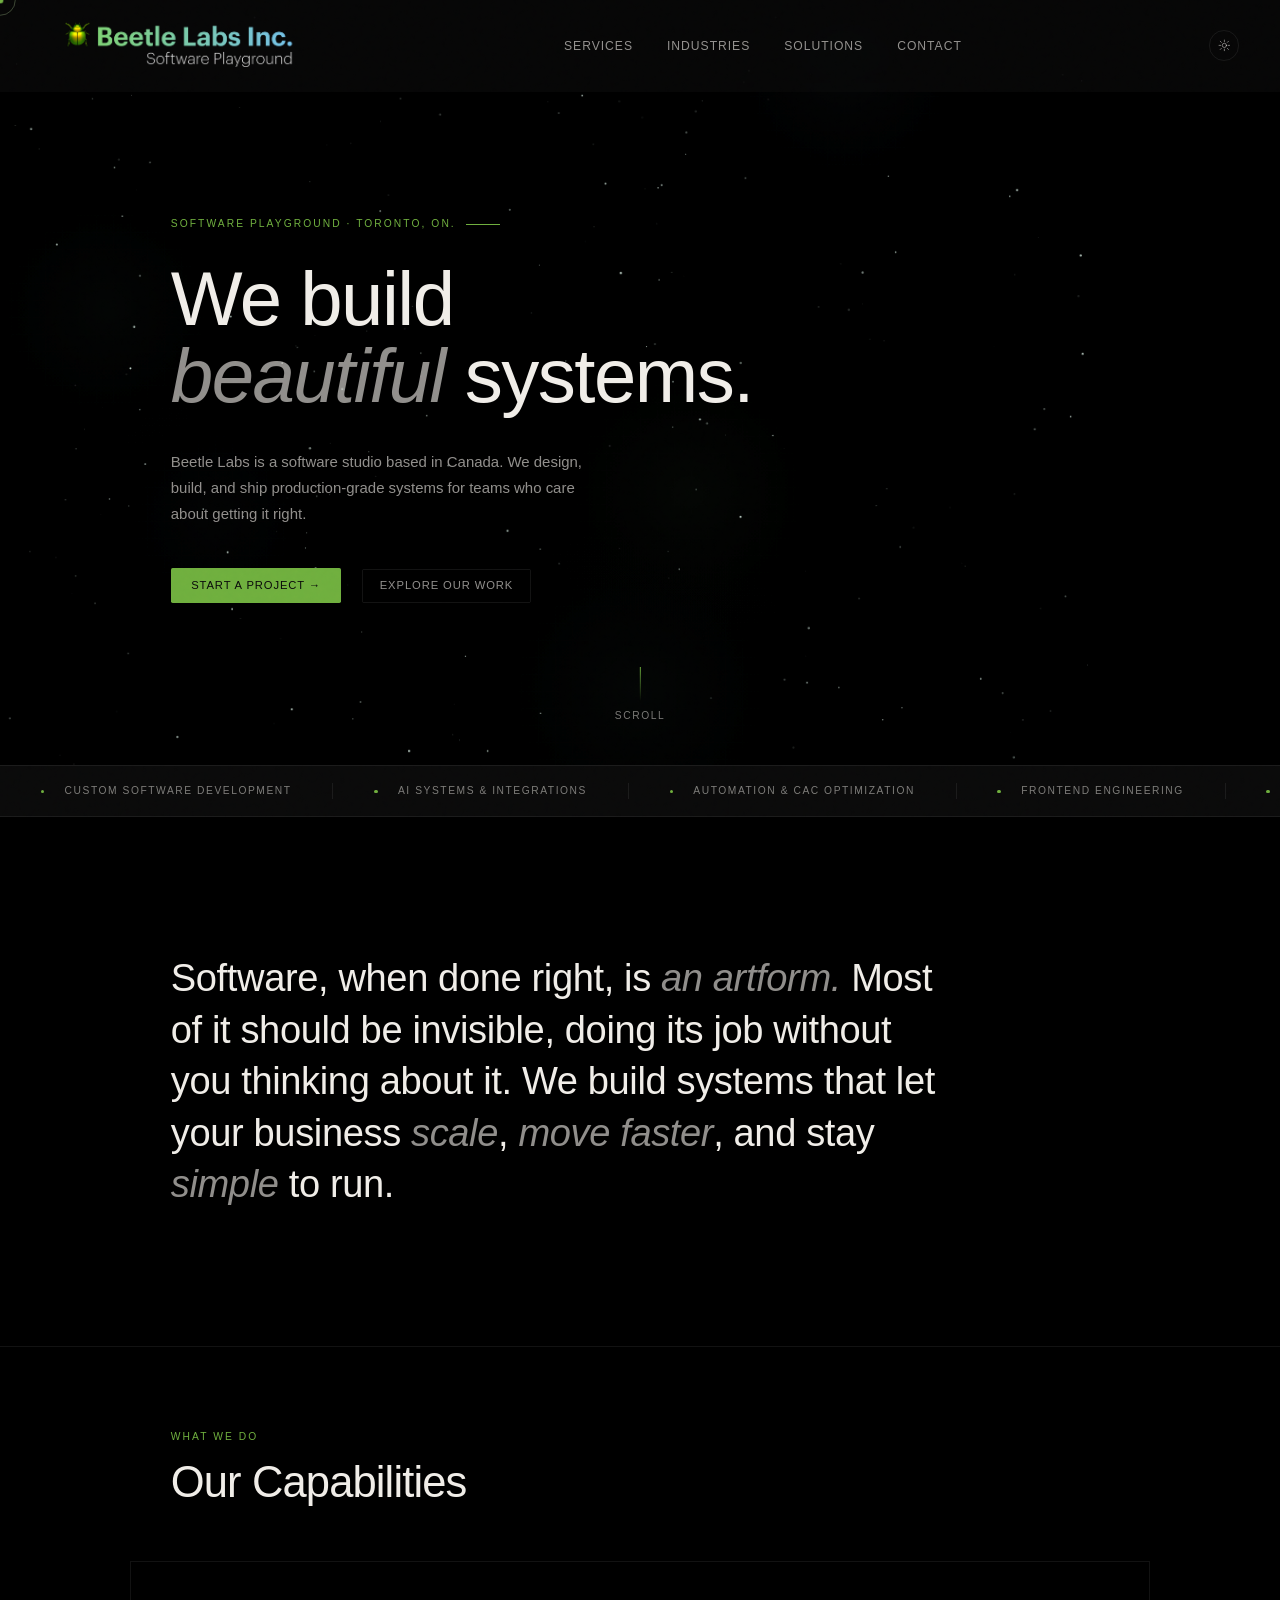
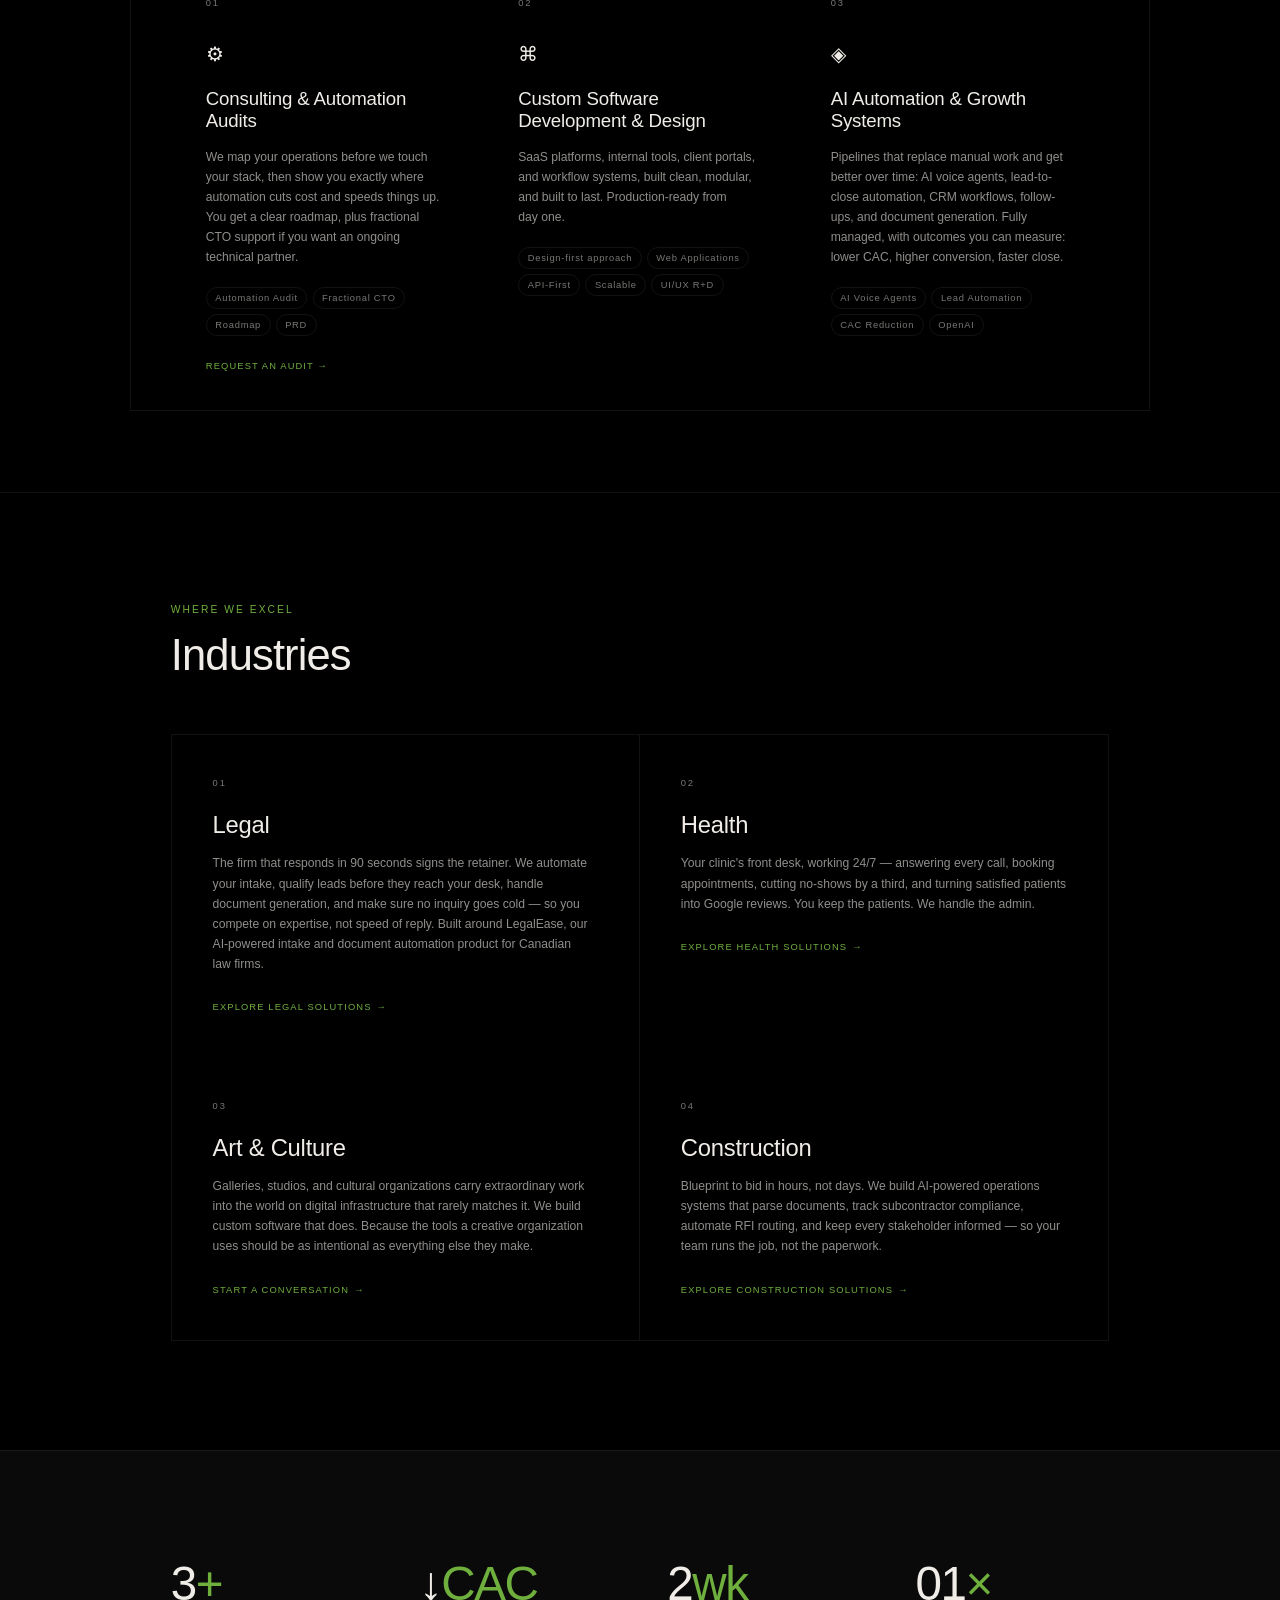
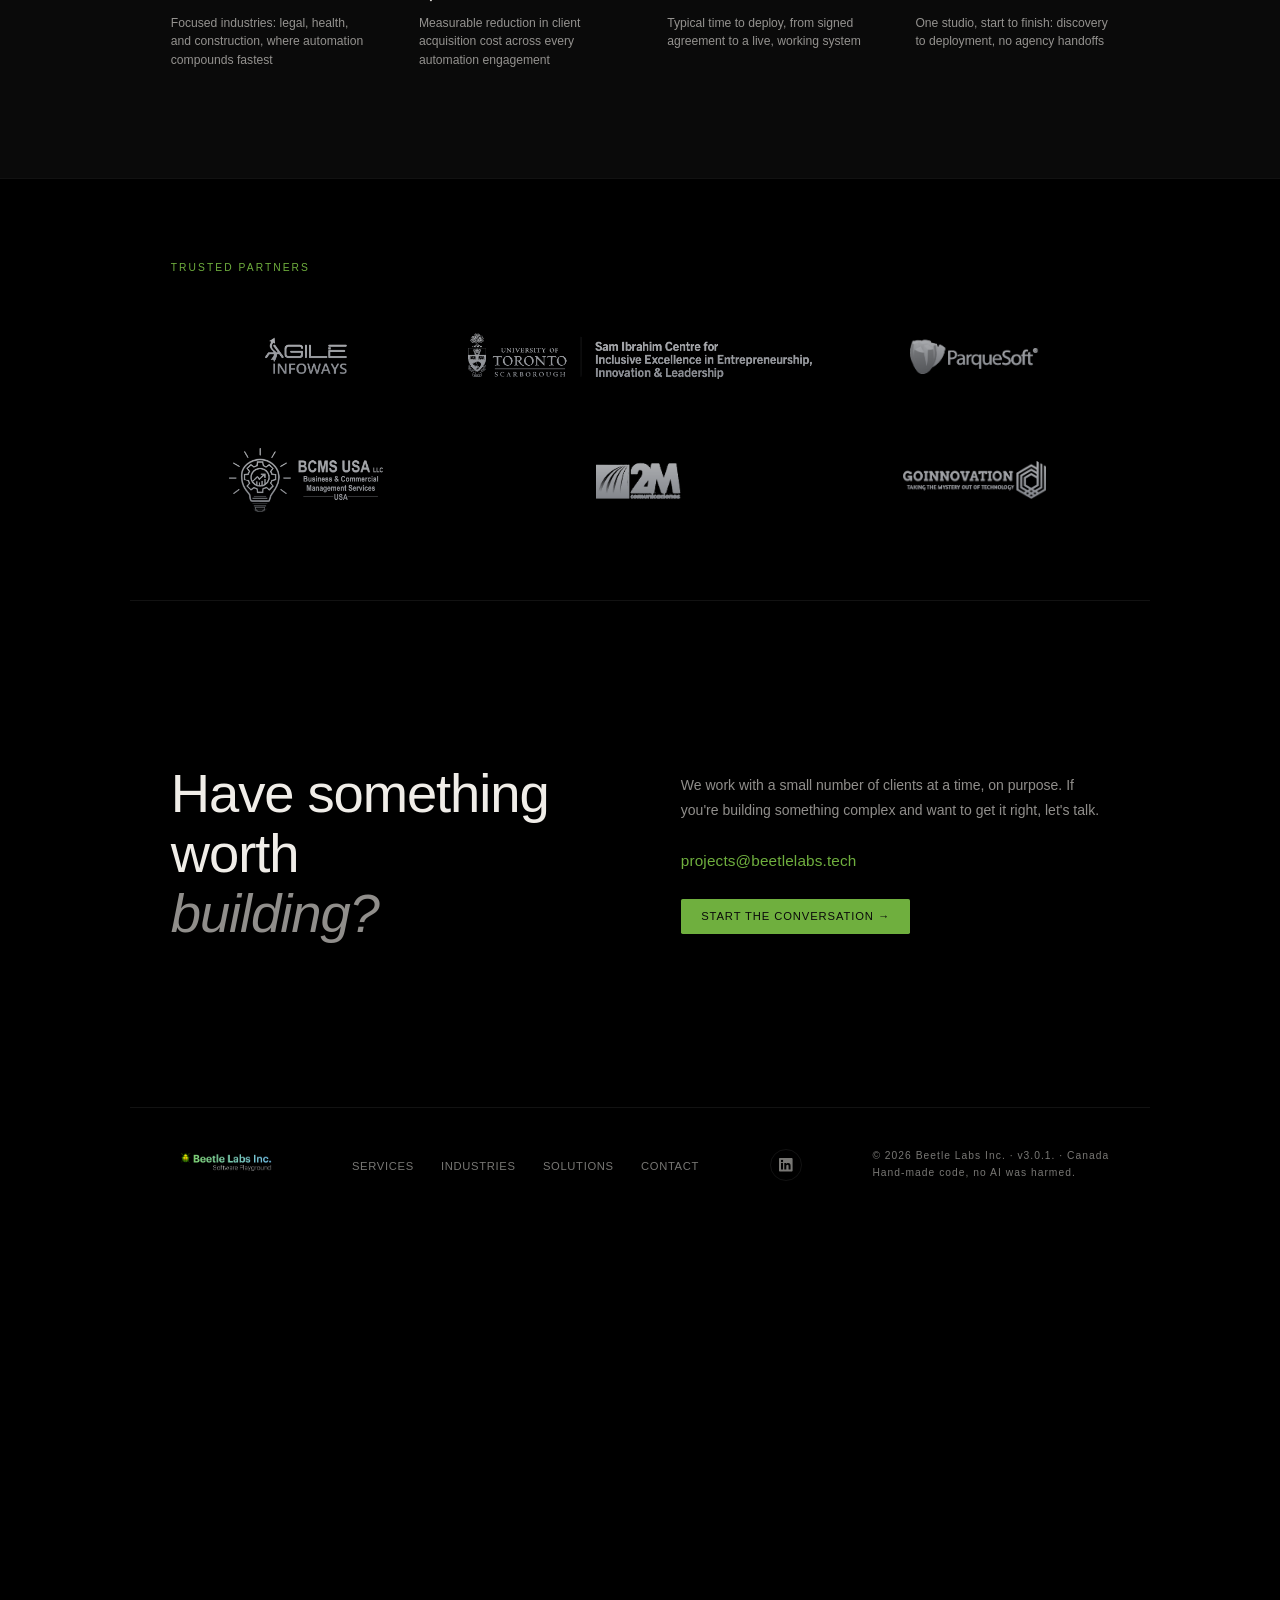
==== index.html @ f079fa19 "polish: nav transition, hover gating, dvh, font-smoothing, text-wrap, tabular-nums, logo dims - styl" ====
<!DOCTYPE html>
<html lang="en">
<head>
    <meta charset="UTF-8">
    <meta name="viewport" content="width=device-width, initial-scale=1.0">
    <title>Beetle Labs · Creators of LegalEase · Software Studio, Toronto</title>
    <link rel="icon" type="image/png" href="/favicon-96x96.png" sizes="96x96" />
    <link rel="icon" type="image/svg+xml" href="/favicon.svg" />
    <link rel="shortcut icon" href="/favicon.ico" />
    <link rel="apple-touch-icon" sizes="180x180" href="/apple-touch-icon.png" />
    <meta name="apple-mobile-web-app-title" content="Beetle Labs" />
    <link rel="manifest" href="/site.webmanifest" />

    <!-- SEO -->
    <meta name="description" content="Creators of LegalEase, client intake software for Ontario personal injury firms and paralegals. A boutique Toronto studio for custom software, design and technology consulting.">
    <meta name="keywords" content="LegalEase, legal intake software Ontario, personal injury intake software Ontario, paralegal software Ontario, OCF-1 automation, multilingual client intake law firm, legal document automation Ontario, custom software development Toronto, boutique software studio Toronto, product design and development Toronto, UX UI design studio Toronto, technology consulting Toronto, fractional CTO Toronto">
    <meta name="robots" content="index, follow">
    <link rel="canonical" href="https://beetlelabs.tech/">
    <meta property="og:type" content="website">
    <meta property="og:site_name" content="Beetle Labs">
    <meta property="og:title" content="Beetle Labs Inc. · Software Playground">
    <meta property="og:description" content="Creators of LegalEase. A boutique Toronto studio designing and building custom software for teams that care how it's made.">
    <meta property="og:url" content="https://beetlelabs.tech/">
    <meta property="og:image" content="https://beetlelabs.tech/apple-touch-icon.png">
    <meta name="twitter:card" content="summary_large_image">
    <meta name="twitter:title" content="Beetle Labs Inc. · Software Playground">
    <meta name="twitter:description" content="Creators of LegalEase. Custom software, design and technology consulting from a boutique Toronto studio.">
    <meta name="twitter:image" content="https://beetlelabs.tech/apple-touch-icon.png">

    <script type="application/ld+json">
    {
      "@context": "https://schema.org",
      "@type": "ProfessionalService",
      "name": "Beetle Labs Inc.",
      "alternateName": "Beetle Labs",
      "slogan": "Software Playground",
      "description": "Boutique Toronto software studio for custom software development, product design and technology consulting. Creators of LegalEase.",
      "url": "https://beetlelabs.tech/",
      "logo": "https://beetlelabs.tech/apple-touch-icon.png",
      "email": "projects@beetlelabs.tech",
      "address": {
        "@type": "PostalAddress",
        "streetAddress": "70 Temperance St",
        "addressLocality": "Toronto",
        "addressRegion": "ON",
        "addressCountry": "CA"
      },
      "areaServed": ["Toronto", "Ontario", "Canada"],
      "founder": { "@type": "Person", "name": "Samuel Gallego Rivera", "jobTitle": "Co-Founder & CEO" },
      "knowsLanguage": ["en", "es"],
      "hasOfferCatalog": {
        "@type": "OfferCatalog",
        "name": "Services",
        "itemListElement": [
          { "@type": "Offer", "itemOffered": { "@type": "SoftwareApplication", "name": "LegalEase", "applicationCategory": "BusinessApplication", "operatingSystem": "Web", "description": "Client intake software for Ontario personal injury firms and paralegal practices. Clients answer by text or voice in their own language, and the lawyer approves every field before forms fill.", "url": "https://beetlelabs.tech/solutions.html" } },
          { "@type": "Offer", "itemOffered": { "@type": "Service", "name": "Custom software development and design", "url": "https://beetlelabs.tech/#services" } },
          { "@type": "Offer", "itemOffered": { "@type": "Service", "name": "Technology consulting and fractional CTO", "url": "https://beetlelabs.tech/#services" } },
          { "@type": "Offer", "itemOffered": { "@type": "Service", "name": "AI automation systems", "url": "https://beetlelabs.tech/solutions.html" } }
        ]
      }
    }
    </script>

    <link rel="stylesheet" href="assets/css/styles.css?v=2.2">
    <script defer src="/_vercel/insights/script.js"></script>
</head>
<body>

<canvas id="cosmos-canvas"></canvas>
<div class="cursor" id="cursor"></div>
<div class="cursor-ring" id="cursor-ring"></div>

<!-- Header injected here -->
<div id="header-mount"></div>

<!-- HERO -->
<section style="position:relative; overflow:hidden;">
    <div class="hero">
        <div class="hero-eyebrow">Software Playground · Toronto, ON.</div>
<!--         <h1 class="hero-headline">
            We build systems<br>
            <em>that think.</em>
        </h1> -->

        <h1 class="hero-headline">
            We build <br><em>beautiful</em> systems.
        </h1>

        <p class="hero-sub">
            Beetle Labs is a software studio based in Canada. We design, build, and ship production-grade systems for teams who care about getting it right.
        </p>
        <div class="hero-actions">
            <a href="mailto:projects@beetlelabs.tech" class="btn-primary">Start a Project →</a>
            <a href="/solutions.html" class="btn-ghost">Explore our work</a>
        </div>
    </div>
    <div class="hero-scroll-hint">
        <div class="scroll-line"></div>
        <span>Scroll</span>
    </div>
</section>

<!-- TECH MARQUEE -->
<div class="marquee-wrap">
    <div class="marquee-track" id="tech-marquee">
        <span class="marquee-item"><span class="dot"></span>Custom Software Development</span>
        <span class="marquee-item"><span class="dot"></span>AI Systems &amp; Integrations</span>
        <span class="marquee-item"><span class="dot"></span>Automation &amp; CAC Optimization</span>
        <span class="marquee-item"><span class="dot"></span>Frontend Engineering</span>
        <span class="marquee-item"><span class="dot"></span>Backend Engineering</span>
        <span class="marquee-item"><span class="dot"></span>Product Leadership</span>
        <span class="marquee-item"><span class="dot"></span>Data Architecture</span>
        <span class="marquee-item"><span class="dot"></span>DevOps &amp; Infrastructure</span>
        <span class="marquee-item"><span class="dot"></span>UI/UX Design</span>
        <span class="marquee-item"><span class="dot"></span>Fractional CTO</span>
        <span class="marquee-item"><span class="dot"></span>Custom Software Development</span>
        <span class="marquee-item"><span class="dot"></span>AI Systems &amp; Integrations</span>
        <span class="marquee-item"><span class="dot"></span>Automation &amp; CAC Optimization</span>
        <span class="marquee-item"><span class="dot"></span>Frontend Engineering</span>
        <span class="marquee-item"><span class="dot"></span>Backend Engineering</span>
        <span class="marquee-item"><span class="dot"></span>Product Leadership</span>
        <span class="marquee-item"><span class="dot"></span>Data Architecture</span>
        <span class="marquee-item"><span class="dot"></span>DevOps &amp; Infrastructure</span>
        <span class="marquee-item"><span class="dot"></span>UI/UX Design</span>
        <span class="marquee-item"><span class="dot"></span>Fractional CTO</span>
    </div>
</div>

<!-- STATEMENT -->
<section class="statement fade-in-up">
    <p class="statement-text">
        Software, when done right, is <em class="highlight">an artform.</em> Most of it should be invisible, doing its job without you thinking about it. We build systems that let your business <em class="highlight">scale</em>, <em class="highlight">move faster</em>, and stay <em class="highlight">simple</em> to run.
    </p>
</section>

<!-- SERVICES -->
<section class="services" id="services">
    <div class="services-header fade-in-up">
        <div>
            <div class="section-label">What We Do</div>
            <h2 class="section-title">Our Capabilities</h2>
        </div>
    </div>
    <div class="service-grid">
        <div class="service-card fade-in-up">
            <div class="service-num">01</div>
            <div class="service-icon">⚙</div>
            <div class="service-name">Consulting &amp; Automation Audits</div>
            <p class="service-desc">We map your operations before we touch your stack, then show you exactly where automation cuts cost and speeds things up. You get a clear roadmap, plus fractional CTO support if you want an ongoing technical partner.</p>
            <div class="service-tags">
                <span class="tag">Automation Audit</span>
                <span class="tag">Fractional CTO</span>
                <span class="tag">Roadmap</span>
                <span class="tag">PRD</span>
            </div>
            <br>
            <a href="mailto:projects@beetlelabs.tech" class="industry-link" style="display:block; width:fit-content;">Request an Audit <span class="industry-arrow">→</span></a>
        </div>
        <div class="service-card fade-in-up">
            <div class="service-num">02</div>
            <div class="service-icon">⌘</div>
            <div class="service-name">Custom Software Development &amp; Design</div>
            <p class="service-desc">SaaS platforms, internal tools, client portals, and workflow systems, built clean, modular, and built to last. Production-ready from day one.</p>
            <div class="service-tags">
                <span class="tag">Design-first approach</span>
                <span class="tag">Web Applications</span>
                <span class="tag">API-First</span>
                <span class="tag">Scalable</span>
                <span class="tag">UI/UX R+D</span>
            </div>
        </div>
        <div class="service-card fade-in-up">
            <div class="service-num">03</div>
            <div class="service-icon">◈</div>
            <div class="service-name">AI Automation &amp; Growth Systems</div>
            <p class="service-desc">Pipelines that replace manual work and get better over time: AI voice agents, lead-to-close automation, CRM workflows, follow-ups, and document generation. Fully managed, with outcomes you can measure: lower CAC, higher conversion, faster close.</p>
            <div class="service-tags">
                <span class="tag">AI Voice Agents</span>
                <span class="tag">Lead Automation</span>
                <span class="tag">CAC Reduction</span>
                <span class="tag">OpenAI</span>
            </div>
        </div>
    </div>
</section>

<!-- INDUSTRIES -->
<section class="industries" id="industries">
    <div class="industries-inner">
        <div class="fade-in-up">
            <div class="section-label">Where We Excel</div>
            <h2 class="section-title">Industries</h2>
        </div>
        <div class="industry-list">
            <div class="industry-item fade-in-up">
                <div class="industry-num">01</div>
                <div class="industry-name">Legal</div>
                <p class="industry-desc">The firm that responds in 90 seconds signs the retainer. We automate your intake, qualify leads before they reach your desk, handle document generation, and make sure no inquiry goes cold — so you compete on expertise, not speed of reply. Built around LegalEase, our AI-powered intake and document automation product for Canadian law firms.</p>
                <a href="/solutions.html#law" class="industry-link">Explore legal solutions <span class="industry-arrow">→</span></a>
            </div>
            <div class="industry-item fade-in-up">
                <div class="industry-num">02</div>
                <div class="industry-name">Health</div>
                <p class="industry-desc">Your clinic's front desk, working 24/7 — answering every call, booking appointments, cutting no-shows by a third, and turning satisfied patients into Google reviews. You keep the patients. We handle the admin.</p>
                <a href="/solutions.html#health" class="industry-link">Explore health solutions <span class="industry-arrow">→</span></a>
            </div>
            <div class="industry-item fade-in-up">
                <div class="industry-num">03</div>
                <div class="industry-name">Art & Culture</div>
                <p class="industry-desc">Galleries, studios, and cultural organizations carry extraordinary work into the world on digital infrastructure that rarely matches it. We build custom software that does. Because the tools a creative organization uses should be as intentional as everything else they make.</p>
                <a href="mailto:projects@beetlelabs.tech" class="industry-link">Start a conversation <span class="industry-arrow">→</span></a>
            </div>
            <div class="industry-item fade-in-up">
                <div class="industry-num">04</div>
                <div class="industry-name">Construction</div>
                <p class="industry-desc">Blueprint to bid in hours, not days. We build AI-powered operations systems that parse documents, track subcontractor compliance, automate RFI routing, and keep every stakeholder informed — so your team runs the job, not the paperwork.</p>
                <a href="/solutions.html#construction" class="industry-link">Explore construction solutions <span class="industry-arrow">→</span></a>
            </div>
        </div>
    </div>
</section>

<!-- METRICS -->
<section class="metrics">
    <div class="metrics-inner">
        <div class="fade-in-up">
            <div class="metric-num">3<span>+</span></div>
            <div class="metric-label">Focused industries: legal, health, and construction, where automation compounds fastest</div>
        </div>
        <div class="fade-in-up">
            <div class="metric-num">↓<span>CAC</span></div>
            <div class="metric-label">Measurable reduction in client acquisition cost across every automation engagement</div>
        </div>
        <div class="fade-in-up">
            <div class="metric-num">2<span>wk</span></div>
            <div class="metric-label">Typical time to deploy, from signed agreement to a live, working system</div>
        </div>
        <div class="fade-in-up">
            <div class="metric-num">01<span>×</span></div>
            <div class="metric-label">One studio, start to finish: discovery to deployment, no agency handoffs</div>
        </div>
    </div>
</section>

<!-- PARTNERS -->
<section class="partners" id="partners">
    <div class="partners-label fade-in-up">
        <div class="section-label">Trusted Partners</div>
    </div>
    <div class="partners-grid">
        <div class="partner-item fade-in-up"><img class="partner-logo" src="assets/img/partner-logos/web/agile-infoways.png" width="200" height="44" alt="Agile Infoways" loading="lazy"></div>
        <div class="partner-item fade-in-up"><img class="partner-logo" src="assets/img/partner-logos/web/uoft.png" width="405" height="89" alt="University of Toronto's SICIEIL" loading="lazy"></div>
        <div class="partner-item fade-in-up"><img class="partner-logo" src="assets/img/partner-logos/web/parquesoft.png" width="200" height="44" alt="ParqueSoft" loading="lazy"></div>
        <div class="partner-item fade-in-up"><img class="partner-logo" src="assets/img/partner-logos/web/bcms.png" width="345" height="76" alt="BCMS USA Consulting" loading="lazy"></div>
        <div class="partner-item fade-in-up"><img class="partner-logo" src="assets/img/partner-logos/web/2m.png" width="200" height="44" alt="2M Comunicaciones" loading="lazy"></div>
        <div class="partner-item fade-in-up"><img class="partner-logo" src="assets/img/partner-logos/web/go-innovation.png" width="200" height="44" alt="GoInnovation" loading="lazy"></div>
    </div>
</section>

<!-- CTA -->
<section class="contact" id="contact">
    <div class="cta fade-in-up">
        <div>
            <h2 class="cta-headline">
                Have something worth<br><em>building?</em>
            </h2>
        </div>
        <div class="cta-right">
            <p class="cta-text">
                We work with a small number of clients at a time, on purpose. If you're building something complex and want to get it right, let's talk.
            </p>
            <div>
                <a href="mailto:projects@beetlelabs.tech" class="cta-contact">projects@beetlelabs.tech</a>
                <br><br>
                <a href="mailto:projects@beetlelabs.tech" class="btn-primary" style="display:inline-flex;">Start the conversation →</a>
            </div>
        </div>
    </div>
</section>

<!-- Footer injected here -->
<div id="footer-mount"></div>

<!-- Shared components (header, footer, theme, cursor, canvas, scroll reveal) -->
<script src="assets/js/components.js?v=2.2"></script>

<!-- Page-specific scripts -->
<script>
    // Marquee pause on hover
    document.getElementById('tech-marquee').addEventListener('mouseenter', function() {
        this.style.animationPlayState = 'paused';
    });
    document.getElementById('tech-marquee').addEventListener('mouseleave', function() {
        this.style.animationPlayState = 'running';
    });
</script>

</body>
</html>
---- assets/css/styles.css ----
:root {
            --bg: #000000;
            --bg2: #0a0a0a;
            --bg3: #121212;
            --surface: #141414;
            --border: rgba(255,255,255,0.07);
            --border-hover: rgba(255,255,255,0.15);
            --text: #f0ede8;
            /*--text-muted: rgba(240,237,232,0.45);*/
            --text-muted: rgba(240,237,232,0.60);
            --text-dim: rgba(240,237,232,0.50);
            --accent: #6faf3e;
            --accent2: #7ab8a0;
            --accent3: #a8b87a;
            --gold: #c8b88a;
            --serif: 'Helvetica Neue', Helvetica, Arial, sans-serif;
            --sans: 'Helvetica Neue', Helvetica, Arial, sans-serif;
            --mono: 'Helvetica Neue', Helvetica, Arial, sans-serif;
            --radius: 2px;
            --radius-lg: 6px;
            --easing: cubic-bezier(0.16, 1, 0.3, 1);
        }

        [data-theme="light"] {
            --bg: #f7f5f0;
            --bg2: #f0ede6;
            --bg3: #e8e4dc;
            --surface: #ffffff;
            --border: rgba(0,0,0,0.07);
            --border-hover: rgba(0,0,0,0.15);
            --text: #1a1814;
            --text-muted: rgba(26,24,20,0.65);
            --text-dim: rgba(26,24,20,0.60);
            --accent: #4c8a2e;
            --accent2: #3a7a60;
            --accent3: #6a7a45;
            --gold: #8a7040;
        }

        *, *::before, *::after { box-sizing: border-box; margin: 0; padding: 0; }

        html { scroll-behavior: smooth; }

        /* ── GLOBAL SCALE ──
           Renders the desktop layout as if the browser were zoomed to 85%:
           every font size, gap, and padding shrinks uniformly, same as
           manually zooming out. Scoped to desktop widths only, since the
           mobile layout below (900px breakpoint) is already hand-tuned
           for small screens and shouldn't be shrunk further. Adjust the
           single value below to retune the overall density. */
        @media (min-width: 901px) {
            html { zoom: 0.85; }
        }

        body {
            font-family: var(--sans);
            background: var(--bg);
            color: var(--text);
            font-size: 16.5px;
            line-height: 1.6;
            font-weight: 300;
            overflow-x: hidden;
            transition: background 0.4s var(--easing), color 0.4s var(--easing);
            -webkit-font-smoothing: antialiased;
            -moz-osx-font-smoothing: grayscale;
        }

        h1, h2, h3, h4 { text-wrap: balance; }
        p { text-wrap: pretty; }

        /* ── CANVAS ── */
        #cosmos-canvas {
            position: fixed;
            inset: 0;
            pointer-events: none;
            z-index: 0;
            opacity: 1;
            transition: opacity 0.6s;
        }

        [data-theme="light"] #cosmos-canvas { opacity: 0; }

        /* ── NAV ── */
        nav {
            position: fixed;
            top: 0; left: 0; right: 0;
            z-index: 100;
            display: flex;
            align-items: center;
            justify-content: space-between;
            padding: 1.5rem 3rem;
            background: rgba(10,10,10,0.6);
            backdrop-filter: blur(24px);
            border-bottom: 1px solid var(--border);
            transition: background 0.4s var(--easing), border-color 0.4s var(--easing), backdrop-filter 0.4s var(--easing);
        }

        [data-theme="light"] nav {
            background: rgba(247,245,240,0.85);
        }

        .nav-logo {
            display: flex;
            align-items: center;
            gap: 10px;
            text-decoration: none;
            color: var(--text);
        }

        .nav-logo-beetle {
            font-size: 20px;
            line-height: 1;
        }

        .nav-logo-text {
            font-family: var(--serif);
            font-size: 18px;
            font-weight: 400;
            letter-spacing: 0.02em;
        }

        .nav-links {
            display: flex;
            align-items: center;
            gap: 2.5rem;
            list-style: none;
        }

        .nav-links a {
            text-decoration: none;
            color: var(--text-muted);
            font-size: 14.3px;
            letter-spacing: 0.08em;
            text-transform: uppercase;
            font-weight: 400;
            transition: color 0.25s;
        }

        .nav-links a:hover { color: var(--text); }

        /* Active section: highlights the nav item for the page you're on */
        .nav-links a.active { color: var(--accent); }

        .nav-right {
            display: flex;
            align-items: center;
            gap: 1.5rem;
        }

        .btn-ghost {
            display: inline-flex;
            align-items: center;
            gap: 6px;
            padding: 8px 20px;
            border: 1px solid var(--border);
            border-radius: var(--radius);
            color: var(--text-muted);
            text-decoration: none;
            font-size: 13.2px;
            letter-spacing: 0.08em;
            text-transform: uppercase;
            font-weight: 400;
            cursor: pointer;
            background: transparent;
            font-family: var(--sans);
            transition: all 0.25s;
        }

        .btn-ghost:hover {
            border-color: var(--border-hover);
            color: var(--text);
            background: rgba(255,255,255,0.03);
        }

        .btn-primary {
            display: inline-flex;
            align-items: center;
            gap: 8px;
            padding: 10px 24px;
            background: var(--accent);
            border: none;
            border-radius: var(--radius);
            color: #0a0a0a;
            text-decoration: none;
            font-size: 13.2px;
            letter-spacing: 0.08em;
            text-transform: uppercase;
            font-weight: 500;
            cursor: pointer;
            font-family: var(--sans);
            transition: all 0.25s;
        }

        .btn-primary:hover {
            background: #a0be8a;
            transform: translateY(-1px);
        }

        .theme-toggle {
            width: 36px;
            height: 36px;
            border-radius: 50%;
            border: 1px solid var(--border);
            background: transparent;
            cursor: pointer;
            display: flex;
            align-items: center;
            justify-content: center;
            color: var(--text-muted);
            font-size: 14px;
            transition: all 0.25s;
        }

        .theme-toggle:hover {
            border-color: var(--border-hover);
            color: var(--text);
        }

        /* ── SECTIONS ── */
        section { position: relative; z-index: 1; }

        .container {
            max-width: 1200px;
            margin: 0 auto;
            padding: 0 3rem;
        }

        /* ── HERO ── */
        .hero {
            min-height: 100dvh;
            display: flex;
            flex-direction: column;
            justify-content: center;
            padding: 8rem 3rem 4rem;
            max-width: 1200px;
            margin: 0 auto;
        }

        .hero-eyebrow {
            font-family: var(--mono);
            font-weight: 500;
            font-size: 12.1px;
            letter-spacing: 0.2em;
            text-transform: uppercase;
            color: var(--accent);
            margin-bottom: 2rem;
            display: flex;
            align-items: center;
            gap: 12px;
            opacity: 0;
            animation: fadeUp 1s var(--easing) 0.2s forwards;
        }

        .hero-eyebrow::after {
            content: '';
            display: block;
            width: 40px;
            height: 1px;
            background: var(--accent);
        }

        .hero-headline {
            font-family: var(--serif);
            font-size: clamp(52px, 7vw, 96px);
            font-weight: 200;
            line-height: 1.02;
            letter-spacing: -0.02em;
            margin-bottom: 2.5rem;
            opacity: 0;
            animation: fadeUp 1.2s var(--easing) 0.4s forwards;
        }

        .hero-headline em {
            font-style: italic;
            color: var(--text-muted);
        }

        .hero-sub {
            max-width: 520px;
            font-size: 17.6px;
            line-height: 1.75;
            color: var(--text-muted);
            margin-bottom: 3rem;
            font-weight: 300;
            opacity: 0;
            animation: fadeUp 1s var(--easing) 0.6s forwards;
        }

        .hero-actions {
            display: flex;
            align-items: center;
            gap: 1.5rem;
            opacity: 0;
            animation: fadeUp 1s var(--easing) 0.8s forwards;
        }

        .hero-scroll-hint {
            position: absolute;
            bottom: 3rem;
            left: 50%;
            transform: translateX(-50%);
            display: flex;
            flex-direction: column;
            align-items: center;
            gap: 8px;
            color: var(--text-dim);
            font-size: 12.1px;
            letter-spacing: 0.15em;
            text-transform: uppercase;
            font-family: var(--mono);
            font-weight: 500;
            animation: fadeIn 1s var(--easing) 1.5s both, pulse 3s ease-in-out 2s infinite;
        }

        .scroll-line {
            width: 1px;
            height: 40px;
            background: linear-gradient(to bottom, var(--accent), transparent);
            animation: scrollPulse 2s ease-in-out 2s infinite;
        }

        /* ── MARQUEE ── */
        .marquee-wrap {
            border-top: 1px solid var(--border);
            border-bottom: 1px solid var(--border);
            padding: 1.25rem 0;
            overflow: hidden;
            background: var(--bg2);
            position: relative;
            z-index: 1;
        }

        .marquee-track {
            display: flex;
            gap: 0;
            white-space: nowrap;
            animation: marqueeScroll 45s linear infinite;
            width: max-content;
        }

        .marquee-item {
            display: inline-flex;
            align-items: center;
            gap: 1.5rem;
            padding: 0 3rem;
            font-family: var(--mono);
            font-weight: 500;
            font-size: 12.1px;
            letter-spacing: 0.15em;
            text-transform: uppercase;
            color: var(--text-dim);
            border-right: 1px solid var(--border);
        }

        .marquee-item .dot {
            width: 4px;
            height: 4px;
            border-radius: 50%;
            background: var(--accent);
            flex-shrink: 0;
        }

        /* ── STATEMENT ── */
        .statement {
            padding: 10rem 3rem;
            max-width: 1200px;
            margin: 0 auto;
        }

        .statement-text {
            font-family: var(--serif);
            font-size: clamp(28px, 3.5vw, 48px);
            font-weight: 300;
            line-height: 1.35;
            max-width: 900px;
            letter-spacing: -0.01em;
        }

        .statement-text .highlight {
            color: var(--text-muted);
            font-style: italic;
        }

        /* ── SERVICES ── */
        .services {
            padding: 6rem 0;
            border-top: 1px solid var(--border);
        }

        .services-header {
            max-width: 1200px;
            margin: 0 auto;
            padding: 0 3rem;
            display: flex;
            justify-content: space-between;
            align-items: flex-end;
            margin-bottom: 4rem;
        }

        .section-label {
            font-family: var(--mono);
            font-weight: 500;
            font-size: 12.1px;
            letter-spacing: 0.2em;
            text-transform: uppercase;
            color: var(--accent);
            margin-bottom: 1rem;
        }

        .section-title {
            font-family: var(--serif);
            font-size: clamp(36px, 4vw, 56px);
            font-weight: 300;
            line-height: 1.1;
            letter-spacing: -0.02em;
        }

        .service-grid {
            max-width: 1200px;
            margin: 0 auto;
            padding: 0 3rem;
            display: grid;
            grid-template-columns: repeat(3, 1fr);
            gap: 1px;
           /* background: var(--border);*/
            border: 1px solid var(--border);
        }

        .service-card {
            background: var(--bg);
            padding: 2.5rem;
            cursor: pointer;
            transition: background 0.3s var(--easing);
            position: relative;
            overflow: hidden;
        }

        .service-card::after {
            content: '';
            position: absolute;
            bottom: 0; left: 0;
            width: 0; height: 2px;
            background: var(--accent);
            transition: width 0.4s var(--easing);
        }

        .service-card:hover { background: var(--bg2); }
        .service-card:hover::after { width: 100%; }

        .service-num {
            font-family: var(--mono);
            font-weight: 500;
            font-size: 11px;
            letter-spacing: 0.2em;
            color: var(--text-dim);
            margin-bottom: 2rem;
        }

        .service-icon {
            font-size: 24px;
            margin-bottom: 1.25rem;
        }

        .service-name {
            font-family: var(--serif);
            font-size: 22px;
            font-weight: 400;
            line-height: 1.2;
            margin-bottom: 1rem;
            letter-spacing: -0.01em;
        }

        .service-desc {
            font-size: 14.3px;
            color: var(--text-muted);
            line-height: 1.65;
            font-weight: 300;
        }

        .service-tags {
            display: flex;
            flex-wrap: wrap;
            gap: 6px;
            margin-top: 1.5rem;
        }

        .tag {
            padding: 3px 10px;
            border: 1px solid var(--border);
            border-radius: 100px;
            font-family: var(--mono);
            font-weight: 500;
            font-size: 11px;
            letter-spacing: 0.08em;
            color: var(--text-dim);
        }

        /* ── INDUSTRIES ── */
        .industries {
            padding: 8rem 0;
            border-top: 1px solid var(--border);
        }

        .industries-inner {
            max-width: 1200px;
            margin: 0 auto;
            padding: 0 3rem;
        }

        .industry-list {
            display: grid;
            grid-template-columns: repeat(2, 1fr);
            margin-top: 4rem;
            border: 1px solid var(--border);
        }

        .industry-item {
            padding: 3rem;
            border-right: 1px solid var(--border);
            border-bottom: none;
            transition: background 0.3s;
            cursor: default;
        }

        .industry-item:nth-child(2n) { border-right: none; }
        .industry-item:nth-last-child(-n+2) { border-bottom: none; }
        .industry-item:hover { background: var(--bg2); }

        .industry-num {
            font-family: var(--mono);
            font-weight: 500;
            font-size: 11px;
            letter-spacing: 0.2em;
            color: var(--text-dim);
            margin-bottom: 1.5rem;
        }

        .industry-name {
            font-family: var(--serif);
            font-size: 28px;
            font-weight: 300;
            line-height: 1.2;
            margin-bottom: 1rem;
            letter-spacing: -0.01em;
        }

        .industry-desc {
            font-size: 14.3px;
            color: var(--text-muted);
            line-height: 1.65;
            margin-bottom: 1.5rem;
        }

        .industry-link {
            display: inline-flex;
            align-items: center;
            gap: 6px;
            font-family: var(--mono);
            font-weight: 500;
            font-size: 11px;
            letter-spacing: 0.12em;
            text-transform: uppercase;
            /* color: var(--text-dim);  */
            color: var(--accent);
            text-decoration: none;
            transition: color 0.25s, gap 0.25s;
            border-bottom: 1px solid transparent;
            padding-bottom: 1px;
        }

        .industry-link:hover {
            color: var(--accent);
            border-bottom-color: var(--accent);
            gap: 10px;
        }

        .industry-arrow {
            transition: transform 0.25s var(--easing);
        }

        .industry-link:hover .industry-arrow {
            transform: translateX(3px);
        }

        /* ── METRICS ── */
        .metrics {
            padding: 8rem 0;
            border-top: 1px solid var(--border);
            background: var(--bg2);
        }

        .metrics-inner {
            max-width: 1200px;
            margin: 0 auto;
            padding: 0 3rem;
            display: grid;
            grid-template-columns: repeat(4, 1fr);
            gap: 4rem;
            align-items: start;
        }

        .metric-num {
            font-family: var(--serif);
            font-size: 56px;
            font-weight: 300;
            line-height: 1;
            letter-spacing: -0.03em;
            color: var(--text);
            margin-bottom: 0.5rem;
            font-variant-numeric: tabular-nums;
        }

        .metric-num span {
            color: var(--accent);
        }

        .metric-label {
            font-size: 14.3px;
            color: var(--text-muted);
            font-weight: 300;
            line-height: 1.5;
        }

        /* ── PARTNERS ── */
        .partners {
            padding: 6rem 0;
            border-top: 1px solid var(--border);
        }

        .partners-label {
            max-width: 1200px;
            margin: 0 auto 3rem;
            padding: 0 3rem;
        }

        .partners-grid {
            max-width: 1200px;
            margin: 0 auto;
            padding: 0 3rem;
            display: grid;
            grid-template-columns: repeat(3, 1fr);
            gap: 3.5rem 2rem;
        }

        .partner-item {
            display: flex;
            align-items: center;
            justify-content: center;
            height: 90px;
            user-select: none;
        }

        .partner-logo {
            max-width: 200px;
            max-height: 44px;
            width: auto;
            height: auto;
            object-fit: contain;
            display: block;
            -webkit-user-drag: none;
            pointer-events: none;
            opacity: 0.75;
            transition: opacity 0.35s var(--easing), transform 0.35s var(--easing), filter 0.35s var(--easing);
        }

        .partner-logo[src*="bcms.png"] {
            max-width: 345px;
            max-height: 76px;
        }

        .partner-logo[src*="uoft.png"] {
            max-width: 405px;
            max-height: 89px;
        }

        [data-theme="light"] .partner-logo {
            filter: invert(1);
        }

        .partner-item:hover .partner-logo {
            opacity: 1;
            transform: scale(1.06);
            filter: drop-shadow(0 0 18px rgba(255,255,255,0.4));
        }

        [data-theme="light"] .partner-item:hover .partner-logo {
            filter: invert(1) drop-shadow(0 0 14px rgba(0,0,0,0.25));
        }

        /* ── CTA ── */
        .cta {
            padding: 12rem 3rem;
            max-width: 1200px;
            margin: 0 auto;
            display: grid;
            grid-template-columns: 1fr 1fr;
            gap: 6rem;
            align-items: center;
            border-top: 1px solid var(--border);
        }

        .cta-headline {
            font-family: var(--serif);
            font-size: clamp(40px, 5vw, 64px);
            font-weight: 300;
            line-height: 1.1;
            letter-spacing: -0.02em;
        }

        .cta-headline em {
            font-style: italic;
            color: var(--text-muted);
        }

        .cta-right { display: flex; flex-direction: column; gap: 2rem; }

        .cta-text {
            font-size: 16.5px;
            color: var(--text-muted);
            line-height: 1.75;
            font-weight: 300;
        }

        .cta-contact {
            font-family: var(--serif);
            font-size: 18px;
            color: var(--accent);
            text-decoration: none;
            letter-spacing: 0.01em;
            border-bottom: 1px solid transparent;
            padding-bottom: 2px;
            transition: border-color 0.25s;
            display: inline-block;
        }

        .cta-contact:hover { border-color: var(--accent); }

        /* ── FOOTER ── */
        footer {
            border-top: 1px solid var(--border);
            padding: 3rem;
            max-width: 1200px;
            margin: 0 auto;
            display: flex;
            align-items: center;
            justify-content: space-between;
        }

        .footer-logo {
            font-family: var(--serif);
            font-size: 16px;
            font-weight: 300;
            color: var(--text-muted);
            text-decoration: none;
        }

        .footer-copy {
            font-family: var(--mono);
            font-weight: 500;
            font-size: 12.1px;
            letter-spacing: 0.1em;
            color: var(--text-dim);
        }

        .footer-links {
            display: flex;
            gap: 2rem;
            list-style: none;
        }

        .footer-links a {
            font-size: 13.2px;
            color: var(--text-dim);
            text-decoration: none;
            letter-spacing: 0.06em;
            text-transform: uppercase;
            transition: color 0.25s;
        }

        .footer-links a:hover { color: var(--text-muted); }

        .footer-social {
            display: flex;
            gap: 0.75rem;
        }

        .social-btn {
            display: flex;
            align-items: center;
            justify-content: center;
            width: 38px;
            height: 38px;
            border: 1px solid var(--border);
            border-radius: 50%;
            color: var(--text-dim);
            text-decoration: none;
            transition: color 0.25s var(--easing),
                        border-color 0.25s var(--easing),
                        background 0.25s var(--easing),
                        transform 0.25s var(--easing);
        }

        .social-btn:hover {
            color: var(--accent);
            border-color: var(--border-hover);
            background: var(--surface);
            transform: translateY(-2px);
        }

        /* ── MOBILE NAV ── */
        .menu-toggle {
            display: none;
            flex-direction: column;
            gap: 5px;
            cursor: pointer;
            padding: 8px;
            background: none;
            border: none;
        }

        .menu-toggle span {
            display: block;
            width: 22px;
            height: 1px;
            background: var(--text-muted);
            transition: transform 0.3s var(--easing), opacity 0.2s var(--easing);
        }

        /* Animate hamburger into an X while the menu is open */
        .menu-toggle.open span:nth-child(1) { transform: translateY(6px) rotate(45deg); }
        .menu-toggle.open span:nth-child(2) { opacity: 0; }
        .menu-toggle.open span:nth-child(3) { transform: translateY(-6px) rotate(-45deg); }

        /* ── ANIMATIONS ── */
        @keyframes fadeUp {
            from { opacity: 0; transform: translateY(24px); }
            to { opacity: 1; transform: translateY(0); }
        }

        @keyframes fadeIn {
            from { opacity: 0; }
            to { opacity: 1; }
        }

        @keyframes pulse {
            0%, 100% { opacity: 0.4; }
            50% { opacity: 1; }
        }

        @keyframes scrollPulse {
            0% { transform: scaleY(0); transform-origin: top; }
            50% { transform: scaleY(1); transform-origin: top; }
            51% { transform: scaleY(1); transform-origin: bottom; }
            100% { transform: scaleY(0); transform-origin: bottom; }
        }

        @keyframes marqueeScroll {
            from { transform: translateX(0); }
            to { transform: translateX(-50%); }
        }

        .fade-in-up {
            opacity: 0;
            transform: translateY(32px);
            transition: opacity 0.8s var(--easing), transform 0.8s var(--easing);
        }

        .fade-in-up.visible {
            opacity: 1;
            transform: none;
        }

        /* ── NOISE OVERLAY ── */
        body::after {
            content: '';
            position: fixed;
            inset: 0;
            background-image: url("data:image/svg+xml,%3Csvg viewBox='0 0 200 200' xmlns='http://www.w3.org/2000/svg'%3E%3Cfilter id='n'%3E%3CfeTurbulence type='fractalNoise' baseFrequency='0.75' numOctaves='4' stitchTiles='stitch'/%3E%3C/filter%3E%3Crect width='100%25' height='100%25' filter='url(%23n)' opacity='0.04'/%3E%3C/svg%3E");
            pointer-events: none;
            z-index: 999;
            opacity: 1;
            mix-blend-mode: overlay;
        }

        [data-theme="light"] body::after { opacity: 0.3; }

        /* ── CURSOR ── */
        .cursor {
            position: fixed;
            width: 8px;
            height: 8px;
            background: var(--accent);
            border-radius: 50%;
            pointer-events: none;
            z-index: 9999;
            transform: translate(-50%, -50%);
            transition: transform 0.1s, width 0.3s var(--easing), height 0.3s var(--easing), background 0.3s;
            mix-blend-mode: screen;
        }

        .cursor-ring {
            position: fixed;
            width: 36px;
            height: 36px;
            border: 1px solid rgba(143,168,122,0.4);
            border-radius: 50%;
            pointer-events: none;
            z-index: 9998;
            transform: translate(-50%, -50%);
            transition: transform 0.12s, width 0.3s var(--easing), height 0.3s var(--easing), border-color 0.3s;
        }
        .nav-logo-beetle img {height: 3.45rem}

        /* Theme-aware logo swap: light artwork on dark theme, dark artwork on light theme */
        .logo-dark { display: none; }
        .logo-light { display: inline-block; }
        [data-theme="light"] .logo-light { display: none; }
        [data-theme="light"] .logo-dark { display: inline-block; }


        [data-theme="light"] .cursor { mix-blend-mode: multiply; }

        @media (max-width: 900px) {
            .nav-logo-beetle img {height: 2.65rem}
            nav { padding: 1.25rem 1.5rem; }
            .nav-right .btn-primary { display: none; }
            .menu-toggle { display: flex; }

            /* Mobile dropdown: transparent, blurred, gracefully animated */
            .nav-links {
                position: fixed;
                top: 64px;
                left: 1.5rem;
                right: 1.5rem;
                flex-direction: column;
                align-items: stretch;
                gap: 0;
                padding: 0.5rem 0;
                background: rgba(14,14,14,0.94);
                backdrop-filter: blur(40px) saturate(160%);
                -webkit-backdrop-filter: blur(40px) saturate(160%);
                border: 1px solid var(--border);
                border-radius: 14px;
                box-shadow: 0 16px 40px rgba(0,0,0,0.5);
                z-index: 99;
                /* hidden state */
                opacity: 0;
                visibility: hidden;
                transform: translateY(-10px) scale(0.98);
                transform-origin: top right;
                transition: opacity 0.28s var(--easing),
                            transform 0.28s var(--easing),
                            visibility 0.28s var(--easing);
            }

            [data-theme="light"] .nav-links {
                background: rgba(247,245,240,0.94);
            }

            .nav-links.open {
                opacity: 1;
                visibility: visible;
                transform: translateY(0) scale(1);
            }

            .nav-links li { width: 100%; }

            .nav-links a {
                display: block;
                padding: 0.9rem 1.5rem;
                font-size: 15.4px;
            }
            .hero { padding: 6rem 1.5rem 4rem; }
            .container, .statement, .services-header, .service-grid,
            .industries-inner, .metrics-inner, .partners-label, .partners-grid, footer {
                padding-left: 1.5rem;
                padding-right: 1.5rem;
            }
            .service-grid { grid-template-columns: 1fr; }
            .partners-grid { grid-template-columns: repeat(2, 1fr); gap: 2.5rem 1.5rem; }
            .partner-item { height: 70px; }
            .partner-logo {
                max-width: 150px;
                max-height: 34px;
            }
            .partner-logo[src*="bcms.png"],
            .partner-logo[src*="uoft.png"] {
                max-width: 175px;
                max-height: 38px;
            }
            .industry-list { grid-template-columns: 1fr; }
            .industry-item { border-right: none !important; border-bottom: 1px solid var(--border) !important; }
            .industry-item:last-child { border-bottom: none !important; }
            .metrics-inner { grid-template-columns: repeat(2, 1fr); gap: 2.5rem; }
            .cta { grid-template-columns: 1fr; gap: 3rem; padding: 6rem 1.5rem; }
            footer { flex-direction: column; gap: 1.5rem; text-align: center; }
            .footer-links { justify-content: center; }
            .cursor, .cursor-ring { display: none; }
        }

        /* ─────────────────────────────────────────────
           SOLUTIONS PAGE
        ───────────────────────────────────────────── */

        /* ── COMPACT, BOTTOM-ALIGNED HERO VARIANT ── */
        .page-solutions .hero {
            min-height: 72vh;
            justify-content: flex-end;
            padding: 10rem 3rem 5rem;
        }

        .page-solutions .hero-eyebrow { margin-bottom: 1.75rem; }

        .page-solutions .hero-headline {
            font-size: clamp(48px, 6.5vw, 88px);
            line-height: 1.03;
            margin-bottom: 2rem;
        }

        .page-solutions .hero-sub {
            max-width: 540px;
            margin-bottom: 0;
        }

        /* ── SUITE INTRO STRIP ── */
        .suite-strip {
            border-top: 1px solid var(--border);
            border-bottom: 1px solid var(--border);
            background: var(--bg2);
            padding: 0;
            overflow: hidden;
            position: relative;
            z-index: 1;
        }

        .suite-strip-inner {
            max-width: 1200px;
            margin: 0 auto;
            display: grid;
            grid-template-columns: repeat(5, 1fr);
        }

        .suite-strip-item {
            padding: 1.5rem 2rem;
            border-right: 1px solid var(--border);
            display: flex;
            flex-direction: column;
            gap: 4px;
            cursor: pointer;
            text-decoration: none;
            color: inherit;
            transition: background 0.2s;
        }

        .suite-strip-item:last-child { border-right: none; }
        .suite-strip-item:hover { background: var(--bg3); }

        .strip-num {
            font-family: var(--mono);
            font-weight: 500;
            font-size: 9.9px;
            letter-spacing: 0.2em;
            color: var(--text-dim);
            text-transform: uppercase;
        }

        .strip-name {
            font-family: var(--serif);
            font-size: 16.5px;
            font-weight: 400;
            color: var(--text-muted);
            letter-spacing: -0.01em;
        }

        .strip-tag {
            font-family: var(--mono);
            font-weight: 500;
            font-size: 9.9px;
            letter-spacing: 0.08em;
            color: var(--accent);
        }

        /* ── INDUSTRY CHAPTERS ── */
        .chapter {
            border-top: 1px solid var(--border);
            position: relative;
            z-index: 1;
            scroll-margin-top: 90px;
        }

        .chapter-header {
            max-width: 1200px;
            margin: 0 auto;
            padding: 6rem 3rem 4rem;
            display: grid;
            grid-template-columns: 1fr 1fr;
            gap: 5rem;
            align-items: end;
        }

        .chapter-eyebrow {
            font-family: var(--mono);
            font-weight: 500;
            font-size: 11px;
            letter-spacing: 0.2em;
            text-transform: uppercase;
            color: var(--accent);
            margin-bottom: 1rem;
            display: flex;
            align-items: center;
            gap: 12px;
        }

        .chapter-eyebrow::after {
            content: '';
            width: 32px;
            height: 1px;
            background: var(--accent);
        }

        .chapter-title {
            font-family: var(--serif);
            font-size: clamp(40px, 4.5vw, 62px);
            font-weight: 300;
            line-height: 1.05;
            letter-spacing: -0.02em;
            margin-bottom: 0;
        }

        .chapter-title em { font-style: italic; color: var(--text-muted); }

        .chapter-lead {
            font-size: 16.5px;
            line-height: 1.8;
            color: var(--text-muted);
            font-weight: 300;
            align-self: end;
        }

        /* ── PRODUCT CARDS ── */
        .products {
            max-width: 1200px;
            margin: 0 auto;
            padding: 0 3rem 6rem;
            display: flex;
            flex-direction: column;
            gap: 1px;
            background: var(--border);
            border: 1px solid var(--border);
        }

        .product {
            background: var(--bg);
            display: grid;
            grid-template-columns: 1fr 1fr;
            gap: 0;
            transition: background 0.3s;
        }

        .product:hover { background: var(--bg2); }

        .product-left {
            padding: 3rem;
            border-right: 1px solid var(--border);
            display: flex;
            flex-direction: column;
            justify-content: space-between;
            gap: 2.5rem;
        }

        .product-right {
            padding: 3rem;
            display: flex;
            flex-direction: column;
            gap: 2rem;
        }

        .product-num {
            font-family: var(--mono);
            font-weight: 500;
            font-size: 11px;
            letter-spacing: 0.2em;
            color: var(--text-dim);
            margin-bottom: 1.25rem;
        }

        .product-name {
            font-family: var(--serif);
            font-size: clamp(26px, 2.5vw, 36px);
            font-weight: 300;
            line-height: 1.15;
            letter-spacing: -0.01em;
            margin-bottom: 1rem;
        }

        .product-pitch {
            font-size: 16.5px;
            line-height: 1.8;
            color: var(--text-muted);
            font-weight: 300;
        }

        .product-cta-row {
            display: flex;
            align-items: center;
            gap: 1.25rem;
            flex-wrap: wrap;
        }

        .product-link {
            display: inline-flex;
            align-items: center;
            gap: 6px;
            font-family: var(--mono);
            font-weight: 500;
            font-size: 11px;
            letter-spacing: 0.12em;
            text-transform: uppercase;
            color: var(--text-dim);
            text-decoration: none;
            border-bottom: 1px solid transparent;
            padding-bottom: 1px;
            transition: color 0.25s, border-color 0.25s, gap 0.25s;
        }

        .product-link:hover {
            color: var(--accent);
            border-bottom-color: var(--accent);
            gap: 10px;
        }

        .product-link .arrow { transition: transform 0.25s var(--easing); }
        .product-link:hover .arrow { transform: translateX(3px); }

        /* ── OUTCOMES LIST ── */
        .outcomes-label {
            font-family: var(--mono);
            font-weight: 500;
            font-size: 9.9px;
            letter-spacing: 0.18em;
            text-transform: uppercase;
            color: var(--text-dim);
            margin-bottom: 1rem;
        }

        .outcomes {
            list-style: none;
            display: flex;
            flex-direction: column;
            gap: 0;
            border: 1px solid var(--border);
            border-radius: var(--radius);
        }

        .outcome-item {
            display: flex;
            align-items: baseline;
            gap: 1rem;
            padding: 0.85rem 1.25rem;
            border-bottom: 1px solid var(--border);
            transition: background 0.2s;
        }

        .outcome-item:last-child { border-bottom: none; }
        .outcome-item:hover { background: var(--bg3); }

        .outcome-bullet {
            font-family: var(--mono);
            font-weight: 500;
            font-size: 9px;
            color: var(--accent);
            flex-shrink: 0;
            margin-top: 1px;
        }

        .outcome-text {
            font-size: 13px;
            color: var(--text-muted);
            line-height: 1.55;
            font-weight: 300;
        }

        .outcome-text strong { color: var(--text); font-weight: 400; }

        /* ── DEPLOY BADGE ── */
        .deploy-badge {
            display: inline-flex;
            align-items: center;
            gap: 8px;
            padding: 6px 14px;
            border: 1px solid var(--border);
            border-radius: 100px;
            font-family: var(--mono);
            font-weight: 500;
            font-size: 11px;
            letter-spacing: 0.1em;
            color: var(--text-dim);
            align-self: flex-start;
        }

        .deploy-dot {
            width: 6px;
            height: 6px;
            border-radius: 50%;
            background: var(--accent);
            flex-shrink: 0;
            animation: pulse-dot 2.5s ease-in-out infinite;
        }

        /* ── CHAPTER DIVIDER ── */
        .chapter-divider {
            max-width: 1200px;
            margin: 0 auto;
            padding: 0 3rem 2rem;
            display: flex;
            align-items: center;
            gap: 1.5rem;
        }

        .divider-line { flex: 1; height: 1px; background: var(--border); }

        .divider-label {
            font-family: var(--mono);
            font-weight: 500;
            font-size: 9.9px;
            letter-spacing: 0.15em;
            text-transform: uppercase;
            color: var(--text-dim);
        }

        /* ── BOTTOM CTA ── */
        .bottom-cta {
            border-top: 1px solid var(--border);
            position: relative;
            z-index: 1;
        }

        .bottom-cta-inner {
            max-width: 1200px;
            margin: 0 auto;
            padding: 8rem 3rem;
            display: grid;
            grid-template-columns: 1fr 1fr;
            gap: 5rem;
            align-items: center;
        }

        @keyframes pulse-dot {
            0%, 100% { opacity: 0.4; }
            50% { opacity: 1; }
        }

        /* ── SOLUTIONS · MOBILE ── */
        @media (max-width: 900px) {
            .page-solutions .hero { padding: 7rem 1.5rem 3.5rem; }
            .suite-strip-inner { grid-template-columns: repeat(2, 1fr); }
            .suite-strip-item:nth-child(2n) { border-right: none; }
            .suite-strip-item:nth-child(n+3) { border-top: 1px solid var(--border); }
            .chapter-header { grid-template-columns: 1fr; gap: 1.5rem; padding: 4rem 1.5rem 2.5rem; }
            .products { padding: 0 1.5rem 4rem; }
            .product { grid-template-columns: 1fr; }
            .product-left { border-right: none; border-bottom: 1px solid var(--border); }
            .bottom-cta-inner { grid-template-columns: 1fr; gap: 3rem; padding: 5rem 1.5rem; }
        }
        /* ── HOVER GATING: only apply hover motion on devices that have hover ──
           Prevents touch devices from getting "stuck" hover states after a tap */
        @media (hover: hover) and (pointer: fine) {
            .service-card:hover,
            .process-step:hover,
            .suite-strip-item:hover,
            .partner-item:hover,
            .outcome-item:hover { background: var(--bg3); }
            .btn-ghost:hover { border-color: var(--border-hover); color: var(--text); }
        }

        /* ── REDUCED MOTION ── */
        @media (prefers-reduced-motion: reduce) {
            /* Kill all CSS transitions and keyframe animations */
            *, *::before, *::after {
                animation-duration: 0.01ms !important;
                animation-iteration-count: 1 !important;
                transition-duration: 0.01ms !important;
            }
            /* Scroll reveals: show immediately, no movement */
            .fade-in-up {
                opacity: 1 !important;
                transform: none !important;
            }
            /* Starfield canvas: hide it */
            #cosmos-canvas { display: none; }
            /* Grain overlay: hide it */
            body::after { display: none; }
        }
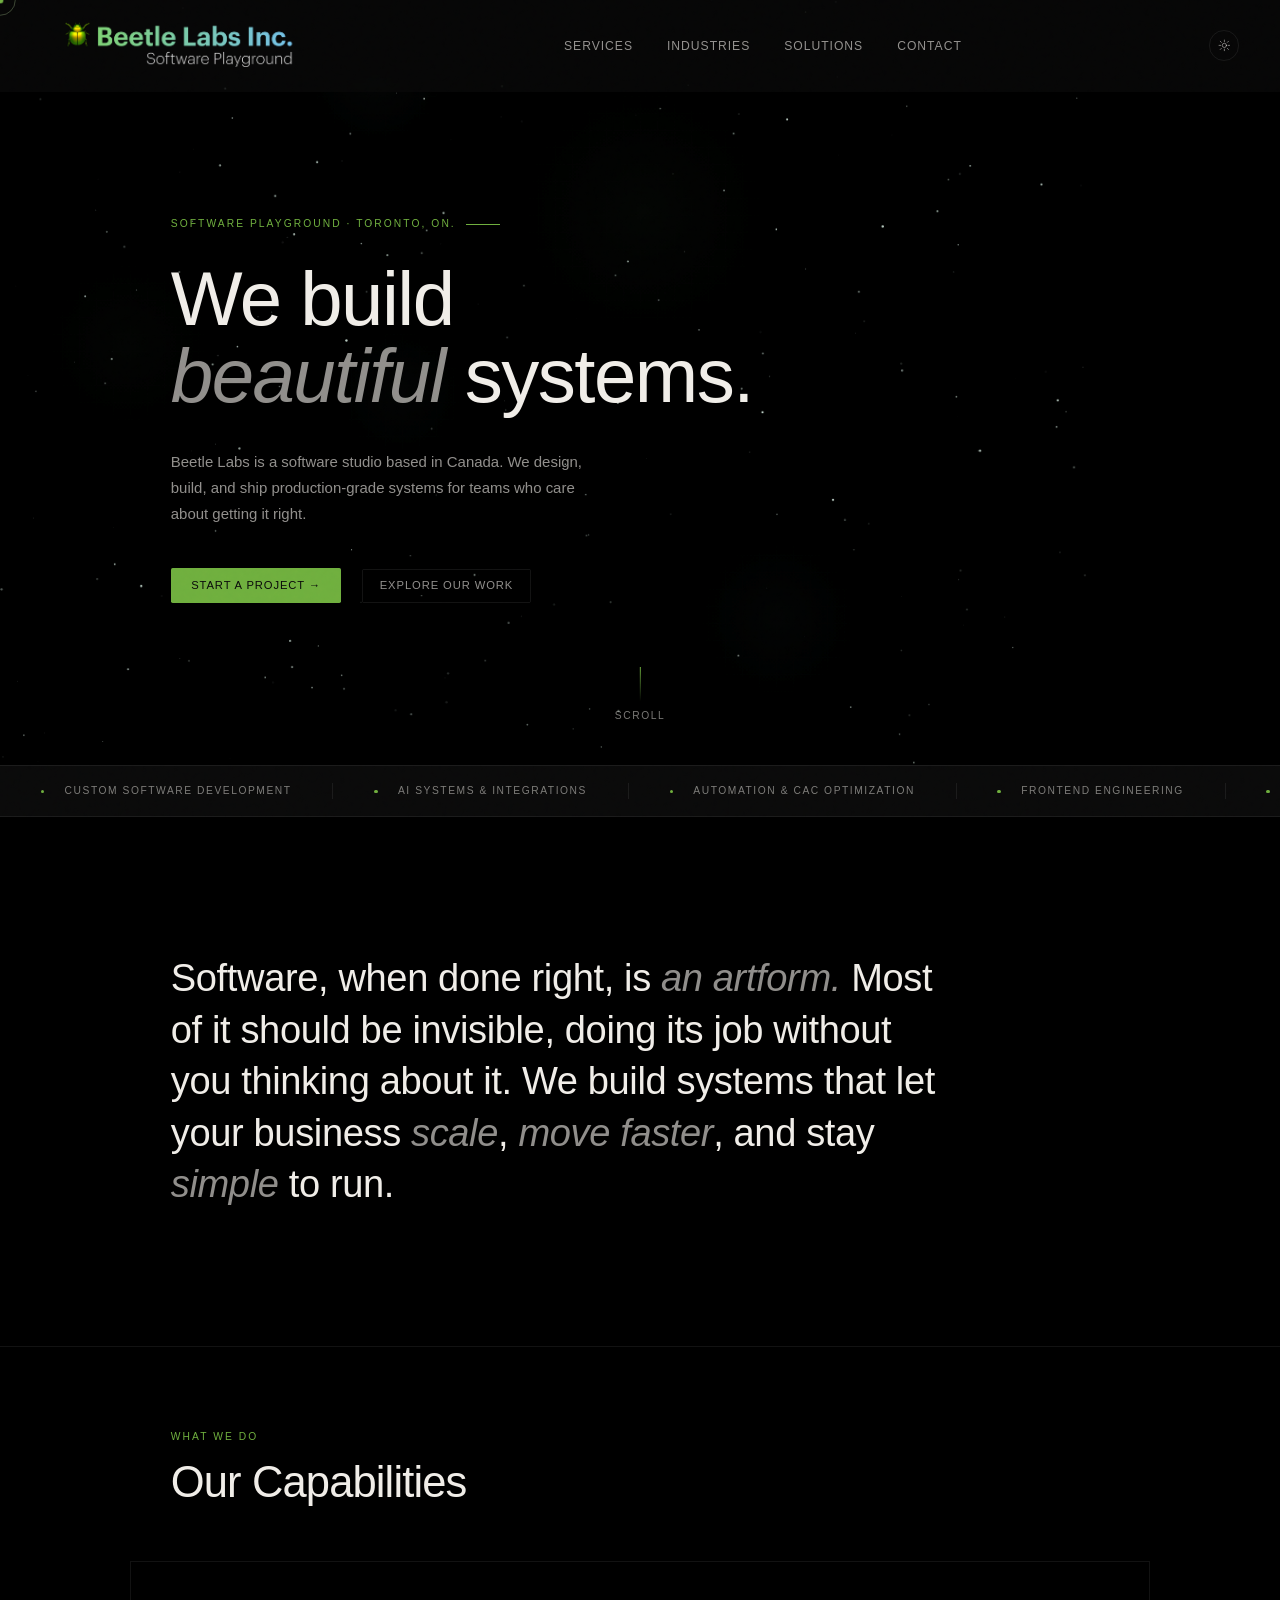
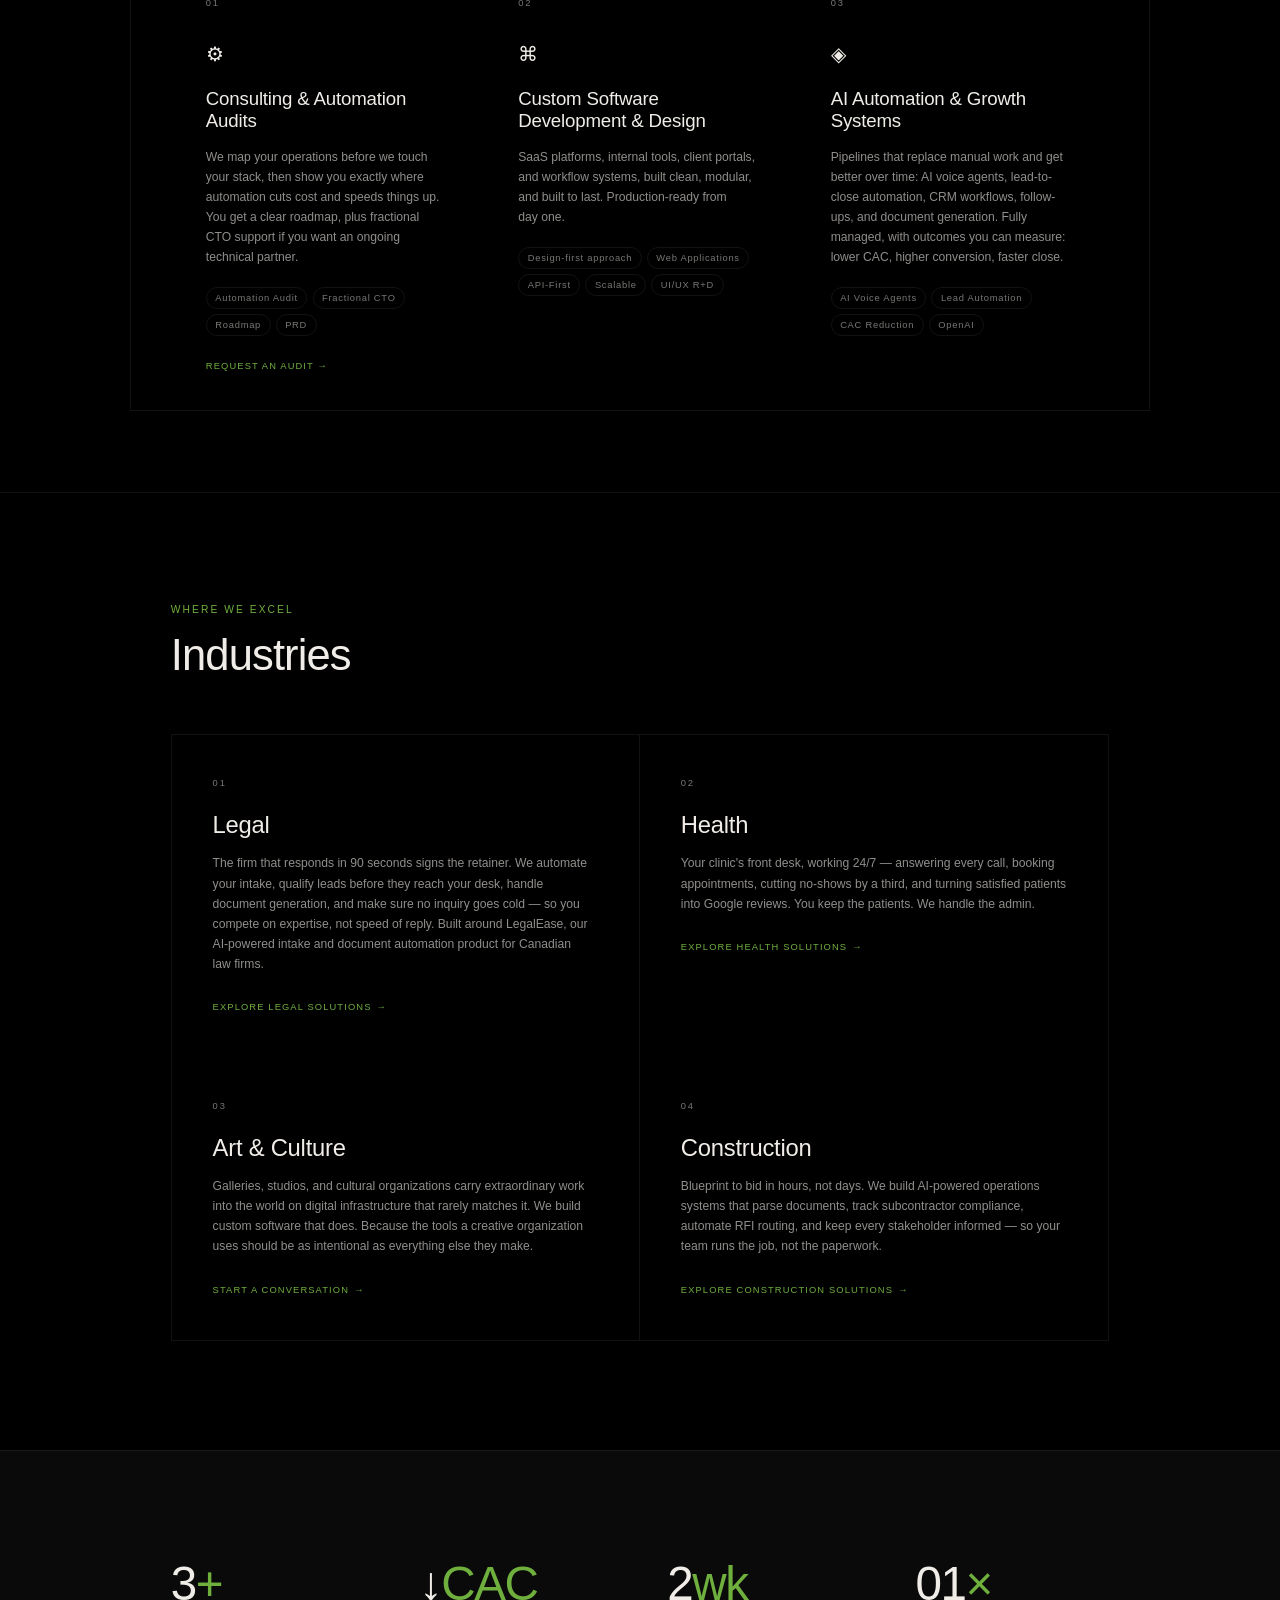
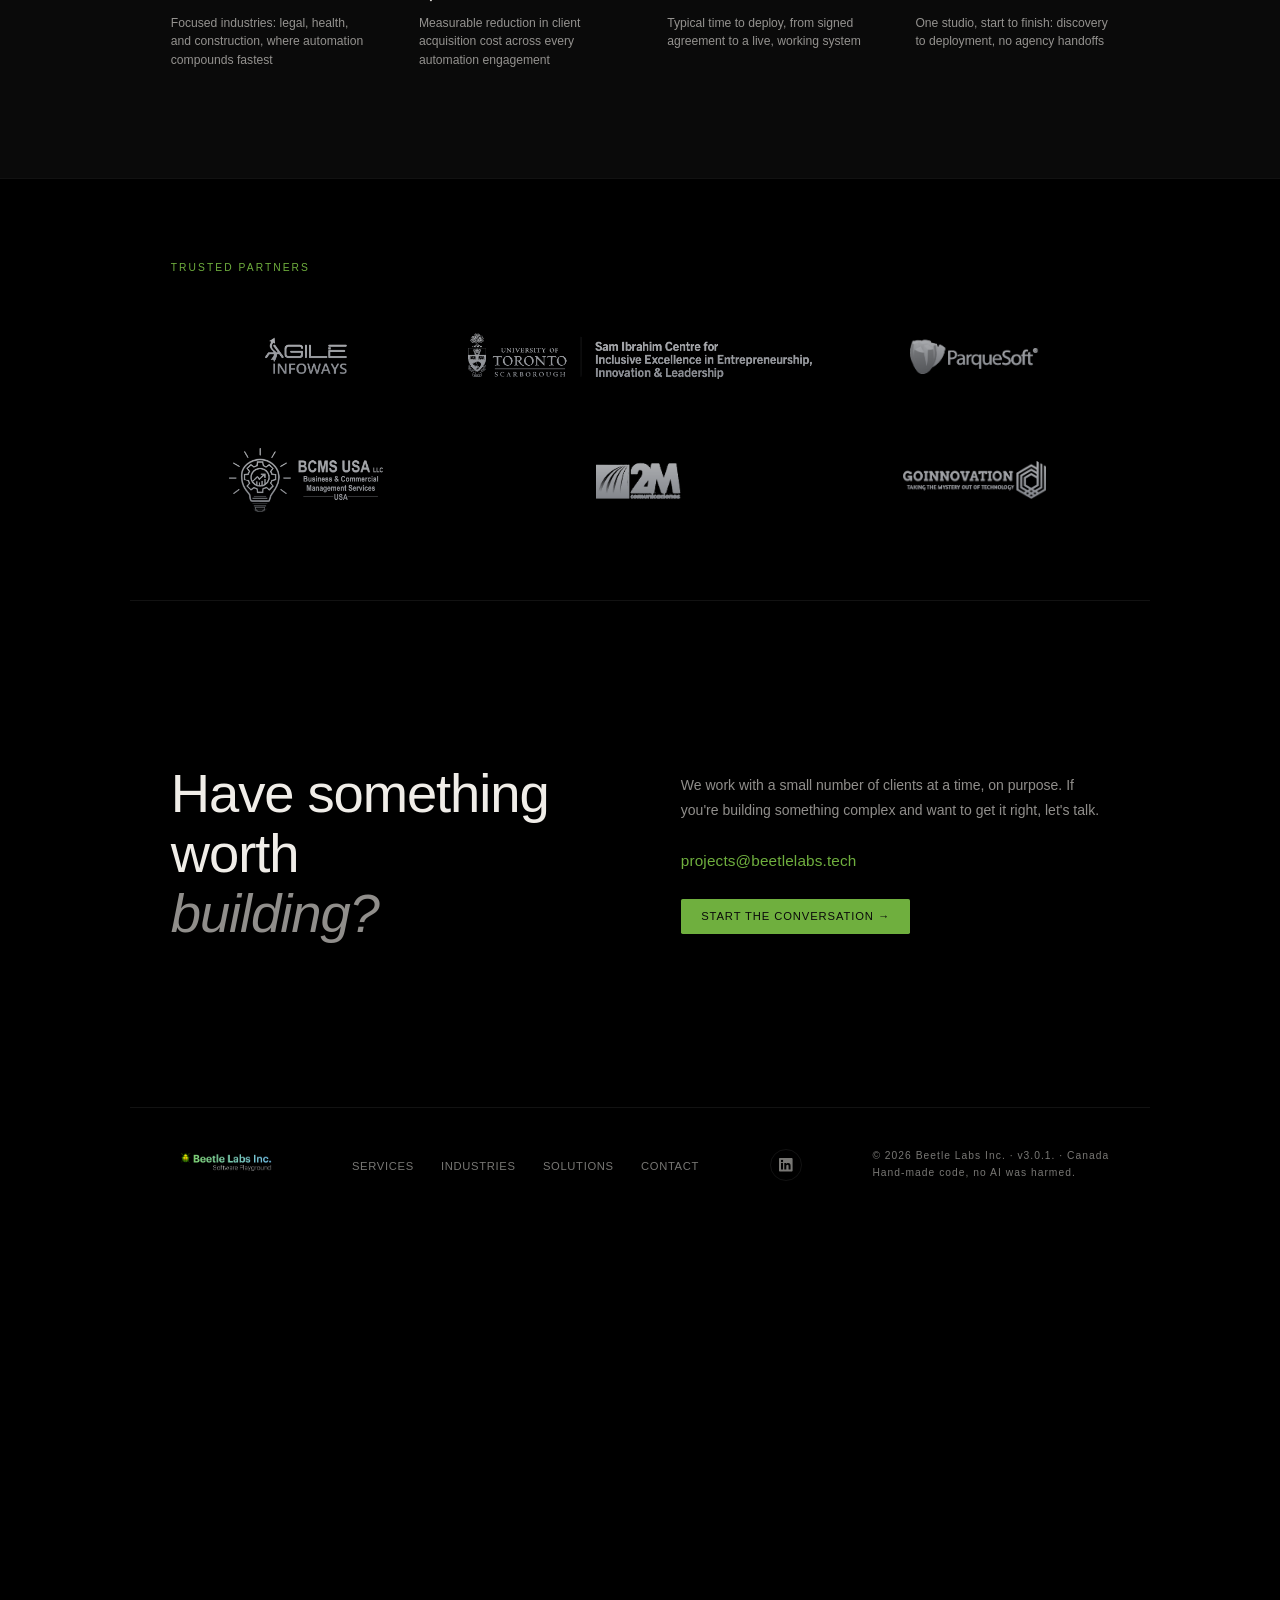
==== commit 1e95ae67: "metadata: og:title fix, theme-color, title format, version strings, social card path - index.html: o" ====
--- a/index.html
+++ b/index.html
@@ -10,6 +10,8 @@
     <link rel="apple-touch-icon" sizes="180x180" href="/apple-touch-icon.png" />
     <meta name="apple-mobile-web-app-title" content="Beetle Labs" />
     <link rel="manifest" href="/site.webmanifest" />
+    <meta name="theme-color" content="#000000" media="(prefers-color-scheme: dark)">
+    <meta name="theme-color" content="#f7f5f0" media="(prefers-color-scheme: light)">
 
     <!-- SEO -->
     <meta name="description" content="Creators of LegalEase, client intake software for Ontario personal injury firms and paralegals. A boutique Toronto studio for custom software, design and technology consulting.">
@@ -18,14 +20,14 @@
     <link rel="canonical" href="https://beetlelabs.tech/">
     <meta property="og:type" content="website">
     <meta property="og:site_name" content="Beetle Labs">
-    <meta property="og:title" content="Beetle Labs Inc. · Software Playground">
+    <meta property="og:title" content="Beetle Labs · Creators of LegalEase · Software Studio, Toronto">
     <meta property="og:description" content="Creators of LegalEase. A boutique Toronto studio designing and building custom software for teams that care how it's made.">
     <meta property="og:url" content="https://beetlelabs.tech/">
-    <meta property="og:image" content="https://beetlelabs.tech/apple-touch-icon.png">
+    <meta property="og:image" content="https://beetlelabs.tech/assets/img/social-card.png">
     <meta name="twitter:card" content="summary_large_image">
-    <meta name="twitter:title" content="Beetle Labs Inc. · Software Playground">
+    <meta name="twitter:title" content="Beetle Labs · Creators of LegalEase · Software Studio, Toronto">
     <meta name="twitter:description" content="Creators of LegalEase. Custom software, design and technology consulting from a boutique Toronto studio.">
-    <meta name="twitter:image" content="https://beetlelabs.tech/apple-touch-icon.png">
+    <meta name="twitter:image" content="https://beetlelabs.tech/assets/img/social-card.png">
 
     <script type="application/ld+json">
     {
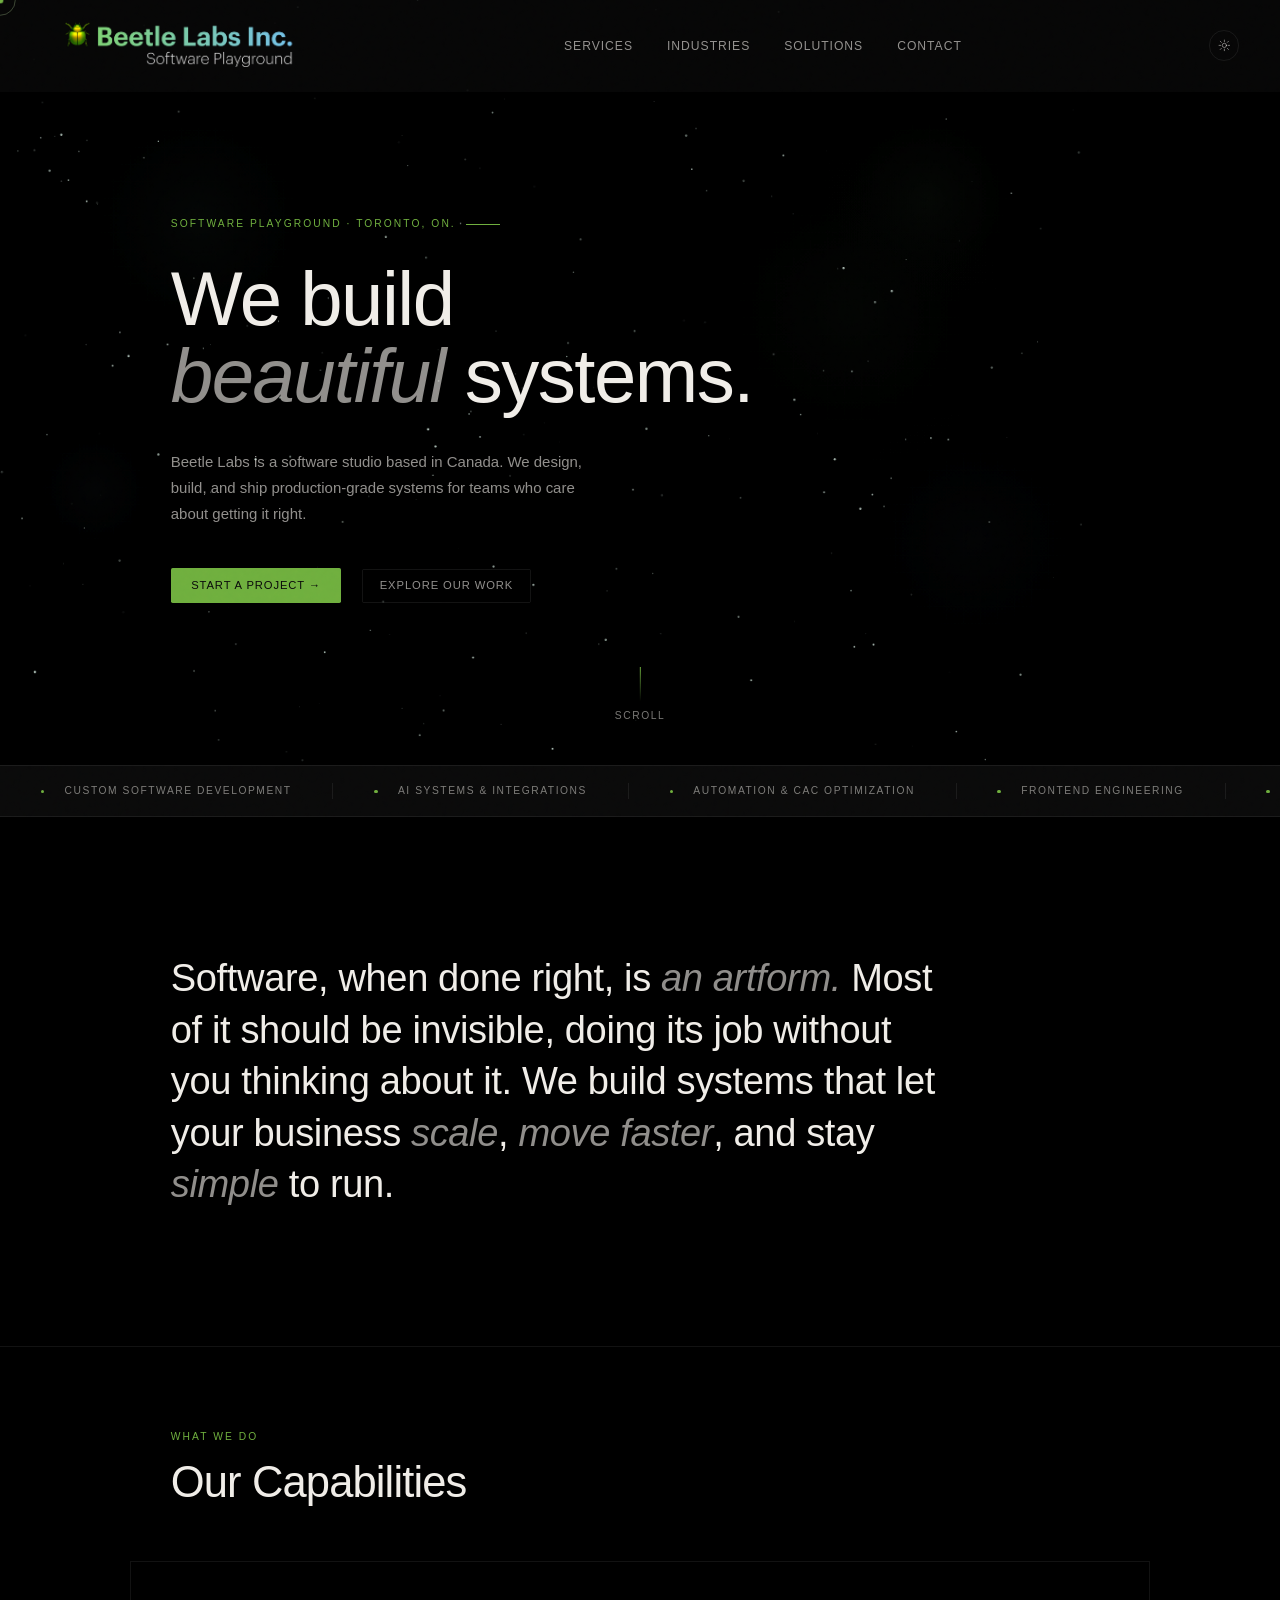
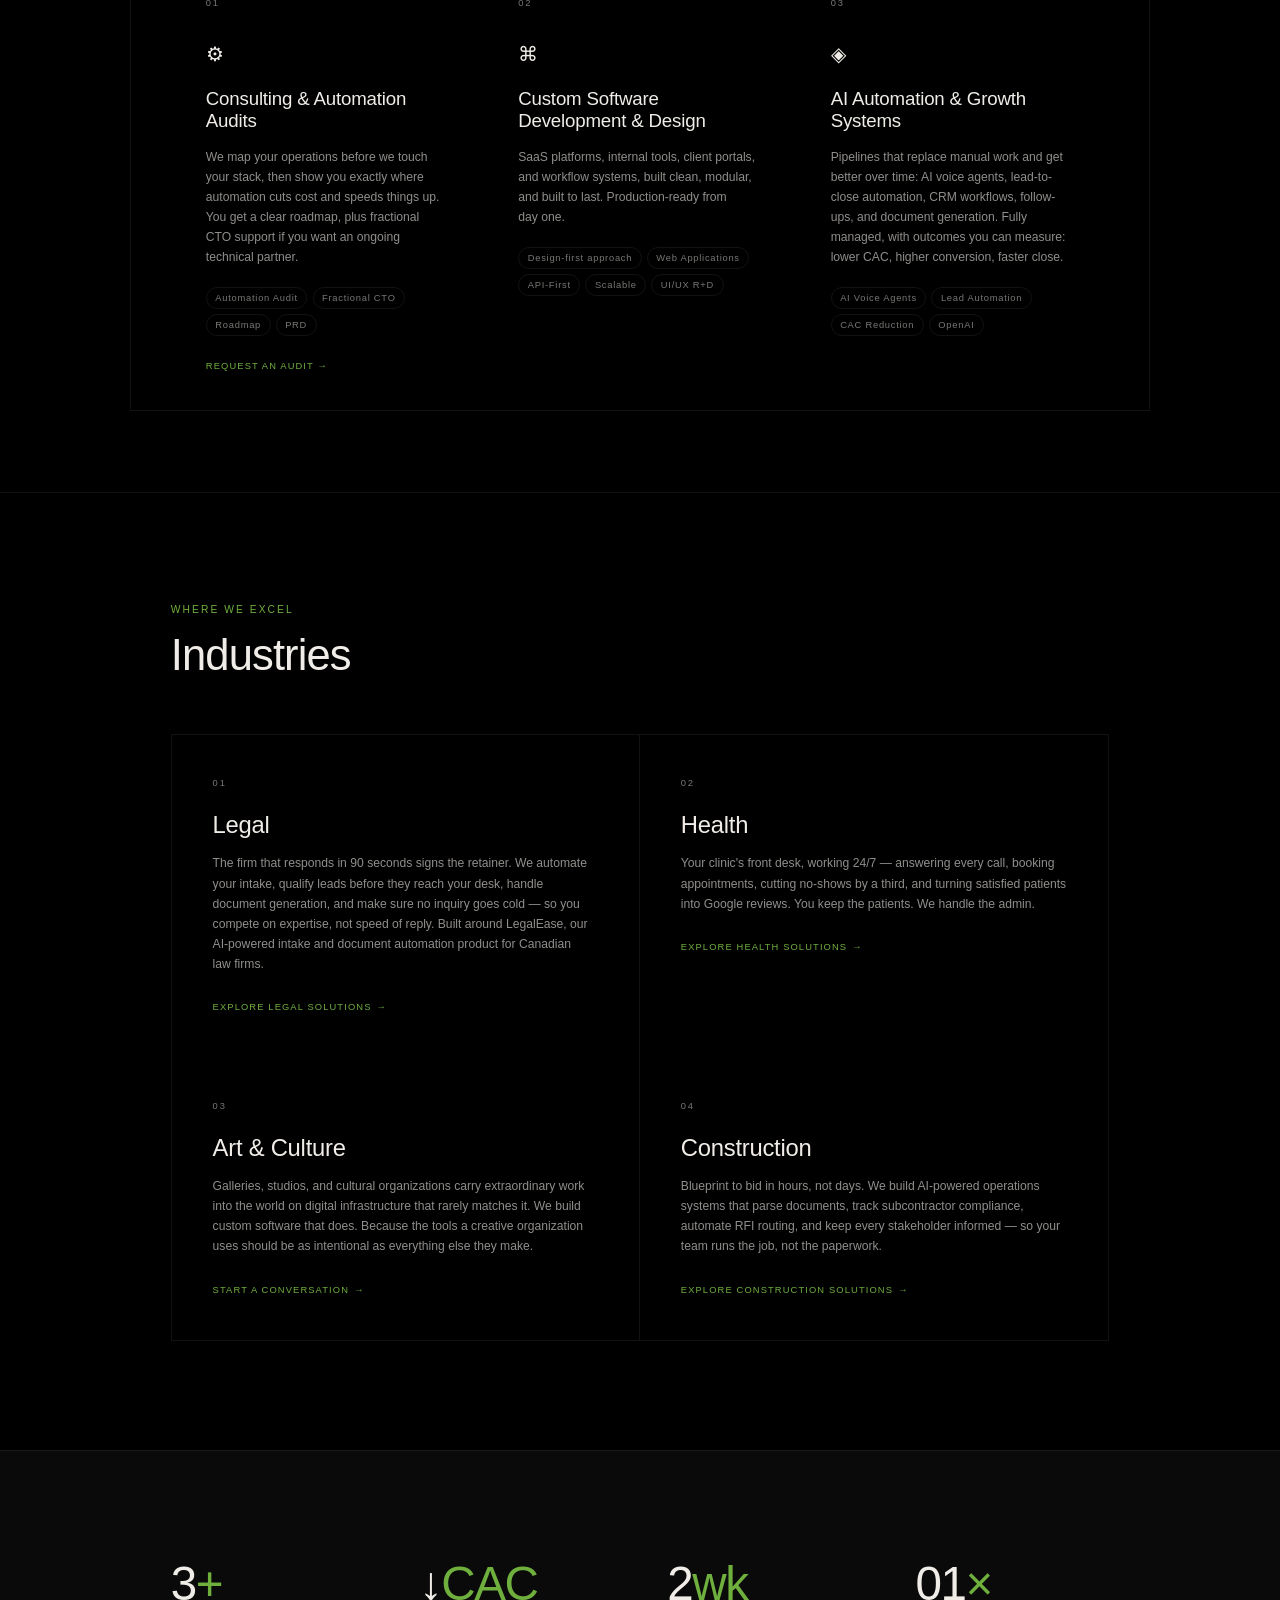
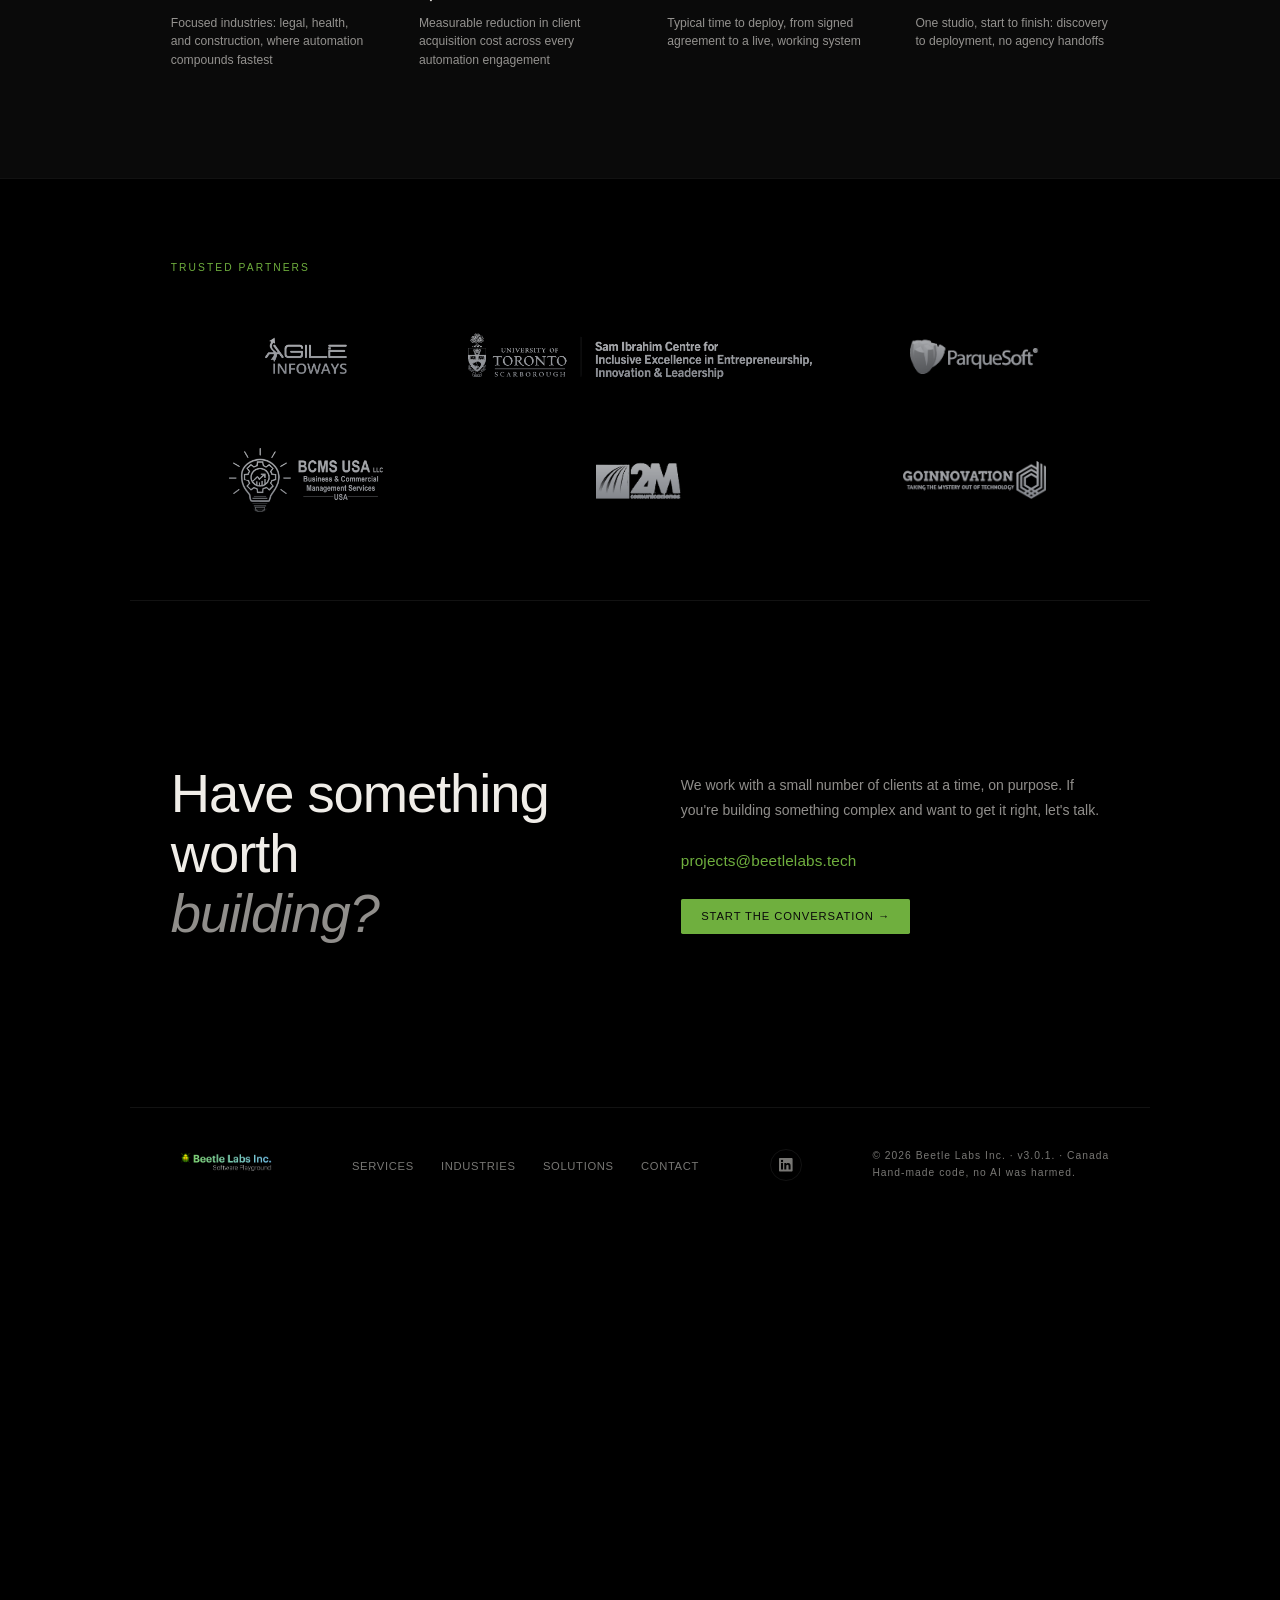
==== commit 73be6cf3: "chore: bump CSS and JS version to ?v=2.3 on all pages Co-Authored-By: Claude Sonnet 4.6 <noreply@ant" ====
--- a/index.html
+++ b/index.html
@@ -63,7 +63,7 @@
     }
     </script>
 
-    <link rel="stylesheet" href="assets/css/styles.css?v=2.2">
+    <link rel="stylesheet" href="assets/css/styles.css?v=2.3">
     <script defer src="/_vercel/insights/script.js"></script>
 </head>
 <body>
@@ -284,7 +284,7 @@
 <div id="footer-mount"></div>
 
 <!-- Shared components (header, footer, theme, cursor, canvas, scroll reveal) -->
-<script src="assets/js/components.js?v=2.2"></script>
+<script src="assets/js/components.js?v=2.3"></script>
 
 <!-- Page-specific scripts -->
 <script>
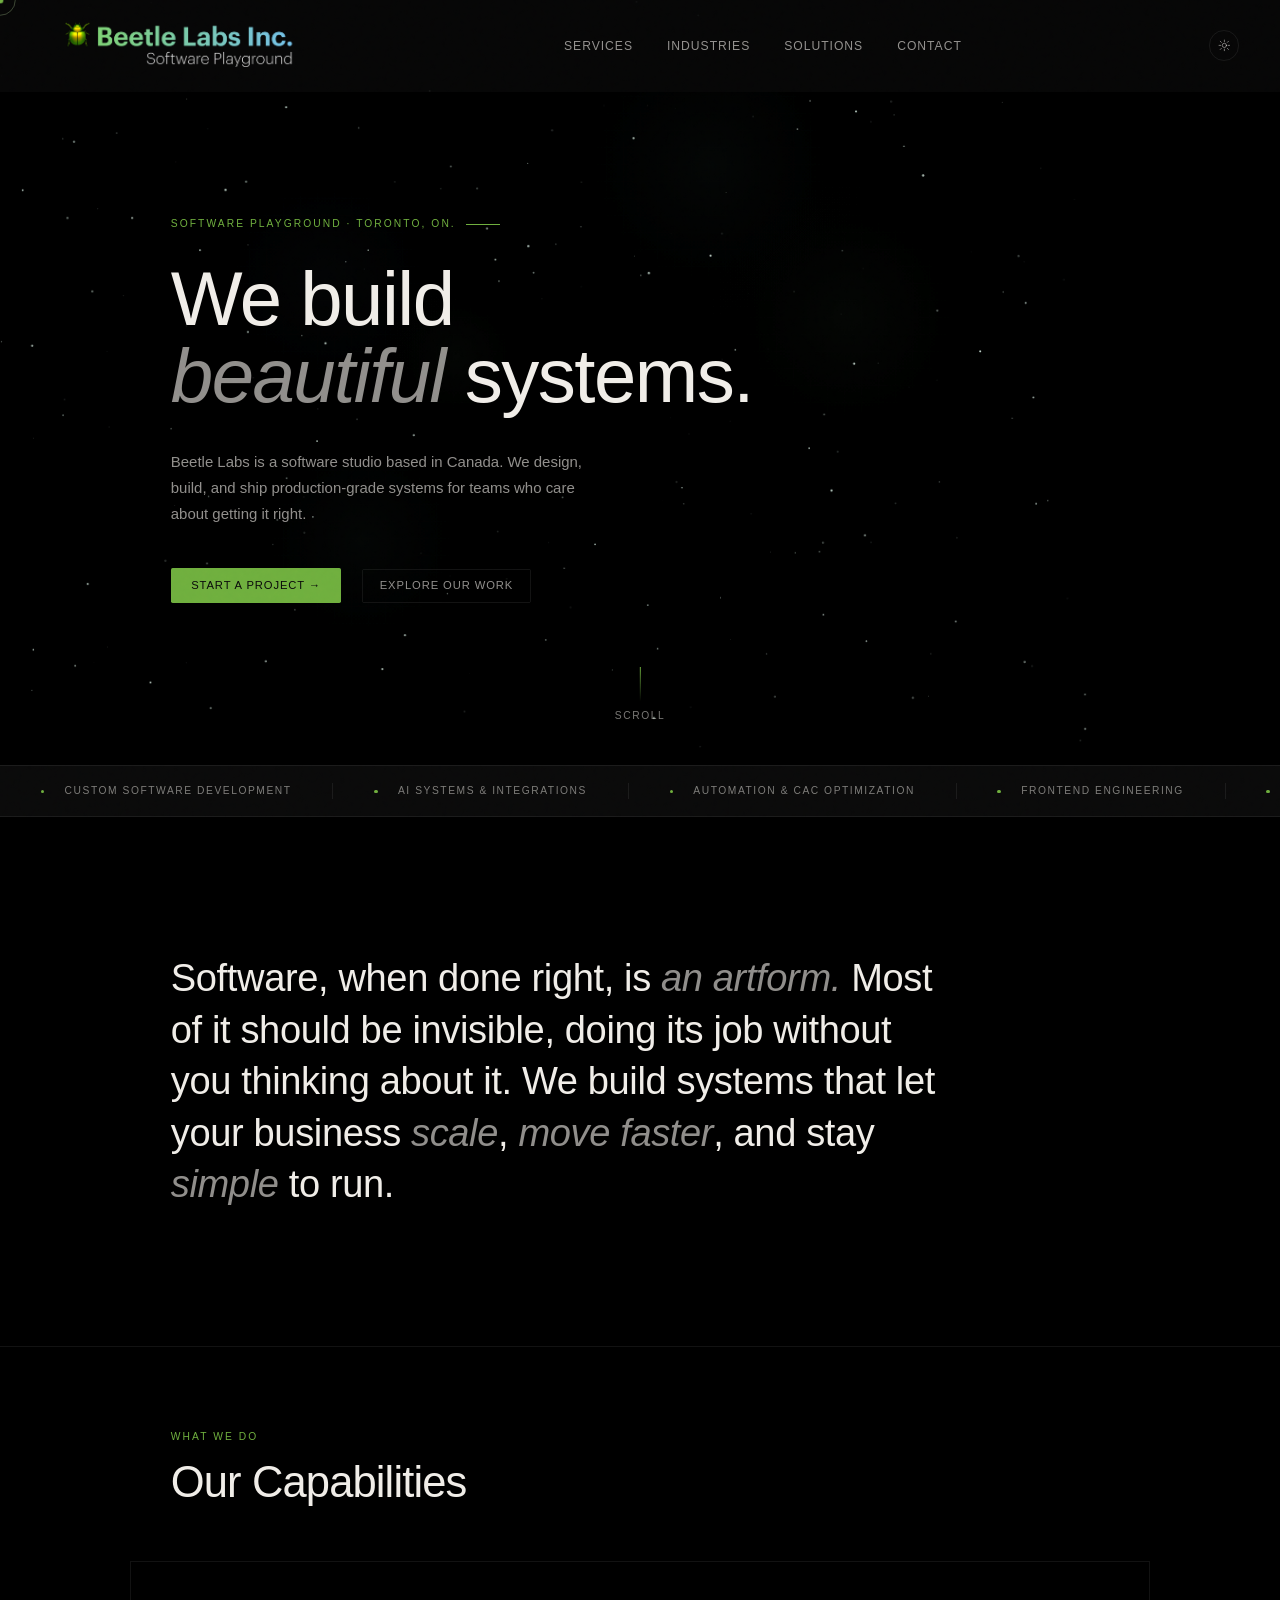
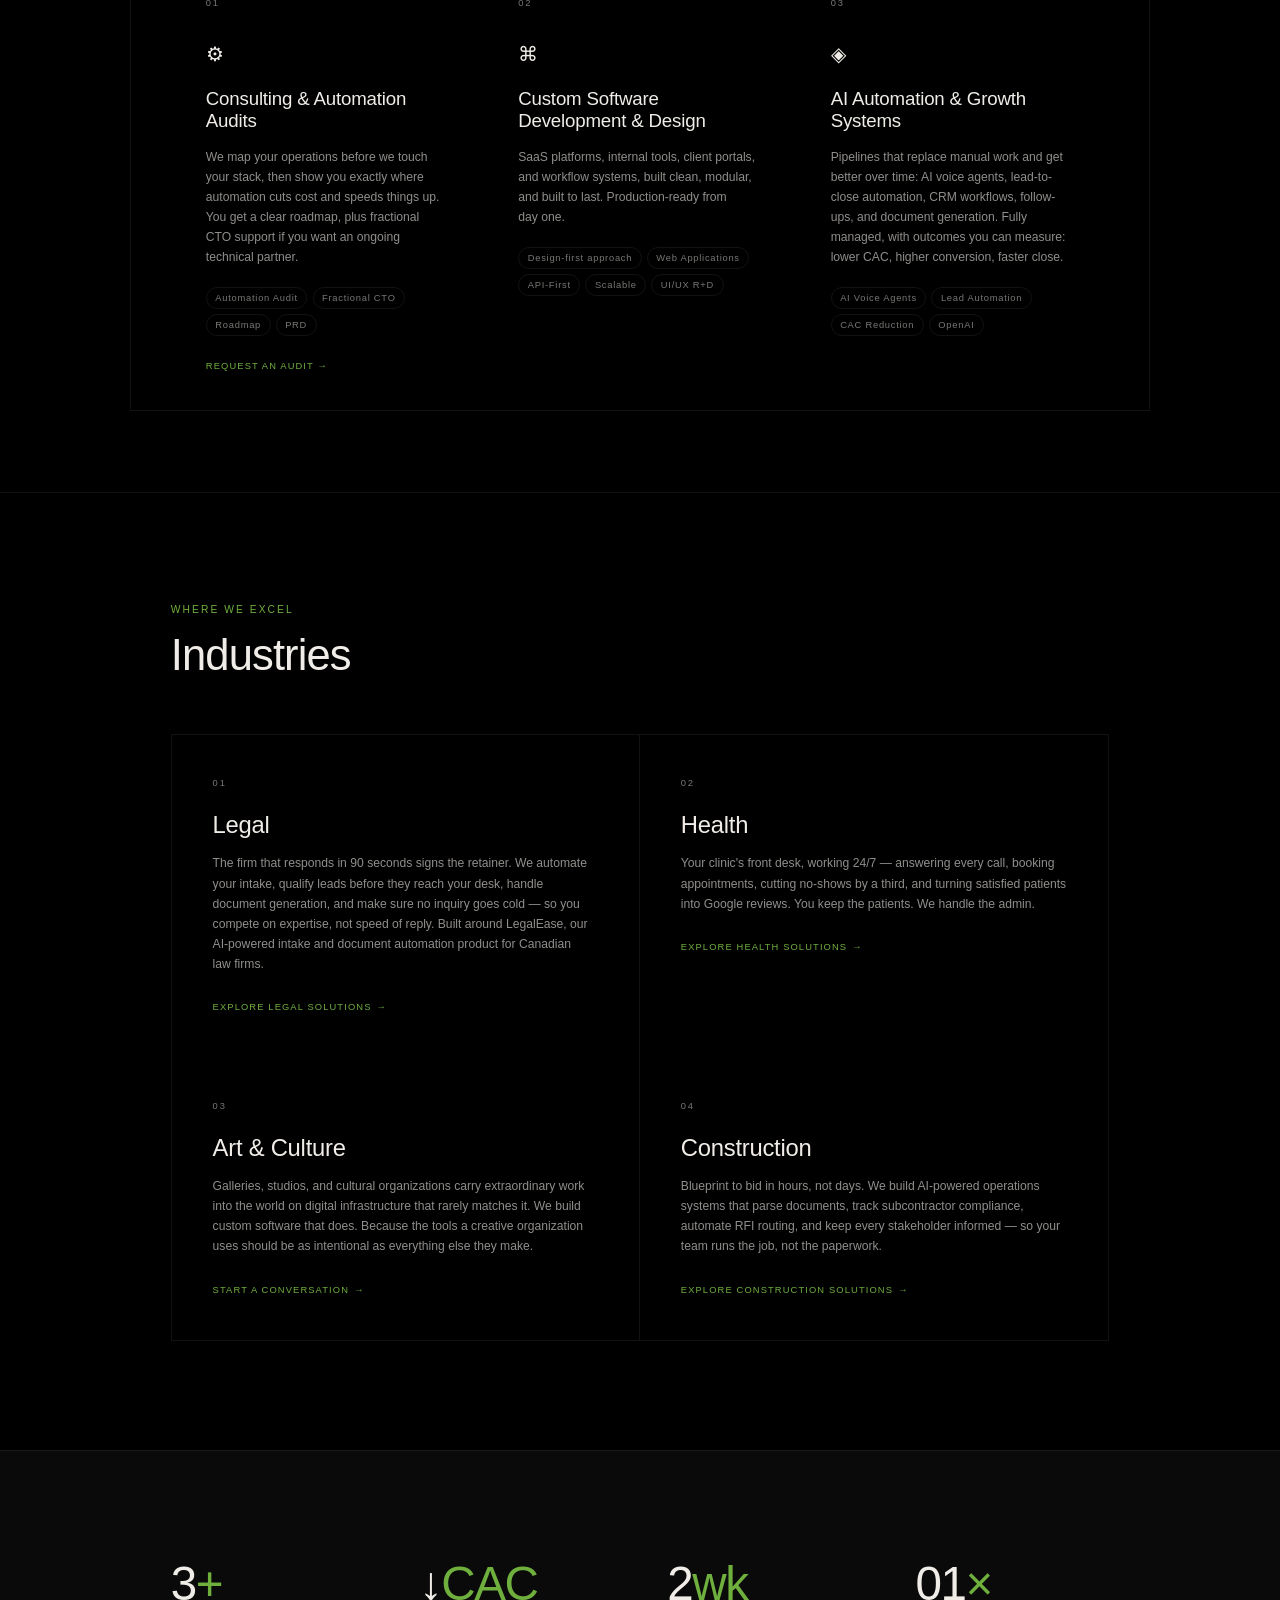
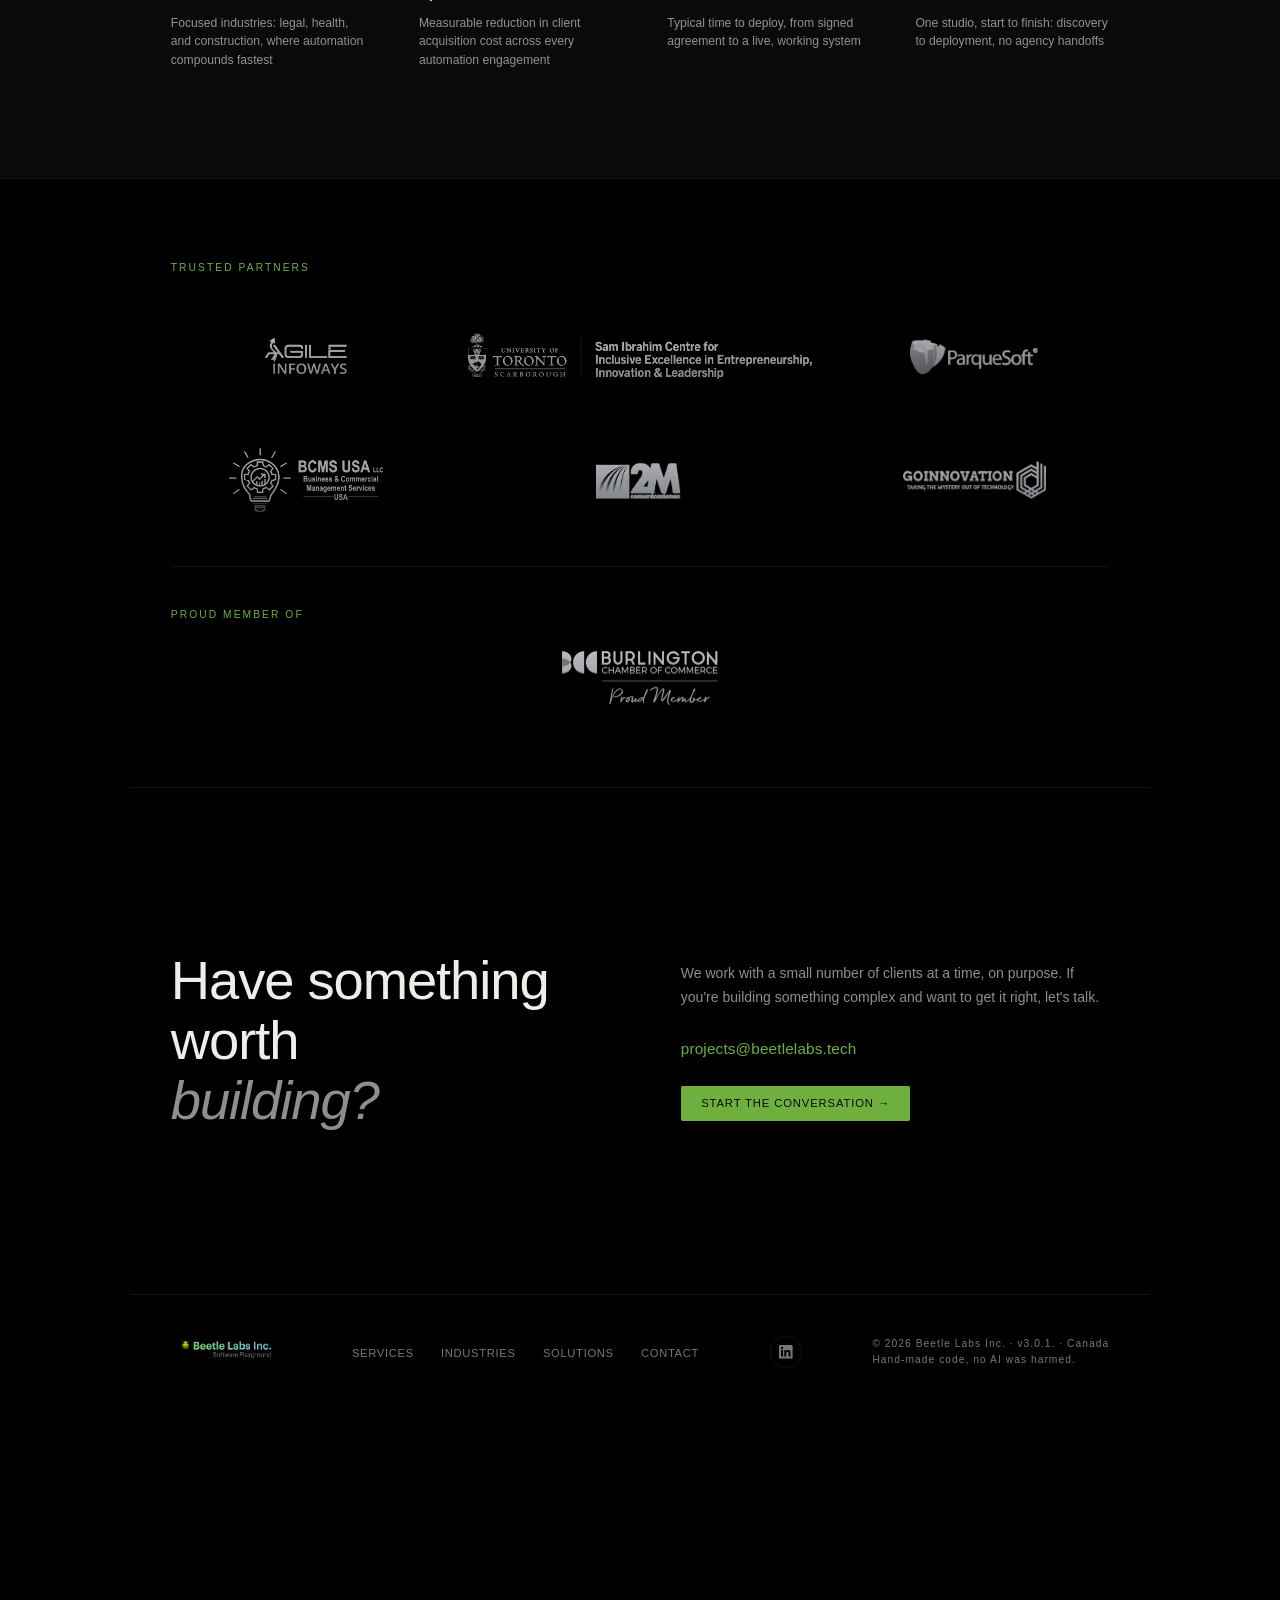
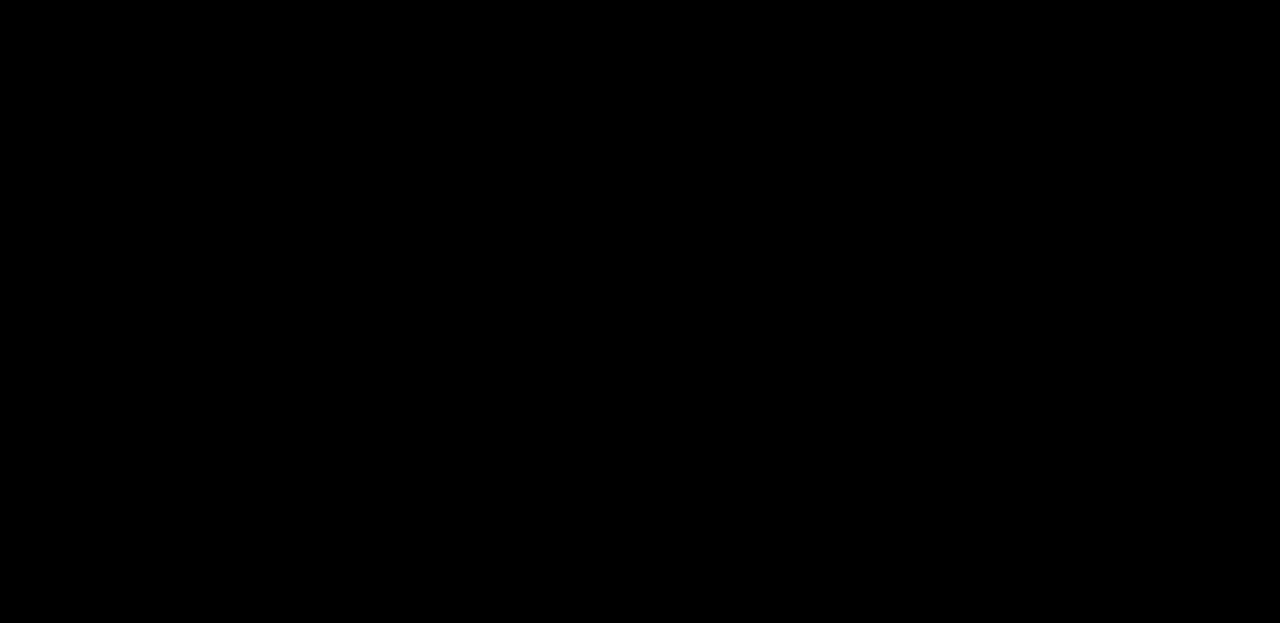
==== commit 6f841cc3: "Merge Burlington Chamber membership block from origin/master Resolve index.html head conflict by kee" ====
--- a/index.html
+++ b/index.html
@@ -62,8 +62,7 @@
       }
     }
     </script>
-
-    <link rel="stylesheet" href="assets/css/styles.css?v=2.3">
+    <link rel="stylesheet" href="assets/css/styles.css?v=2.4">
     <script defer src="/_vercel/insights/script.js"></script>
 </head>
 <body>
@@ -257,6 +256,14 @@
         <div class="partner-item fade-in-up"><img class="partner-logo" src="assets/img/partner-logos/web/2m.png" width="200" height="44" alt="2M Comunicaciones" loading="lazy"></div>
         <div class="partner-item fade-in-up"><img class="partner-logo" src="assets/img/partner-logos/web/go-innovation.png" width="200" height="44" alt="GoInnovation" loading="lazy"></div>
     </div>
+    <div class="memberships">
+        <div class="memberships-label fade-in-up">
+            <div class="section-label">Proud Member Of</div>
+        </div>
+        <div class="memberships-row">
+            <div class="partner-item member-item fade-in-up"><img class="partner-logo member-logo" src="assets/img/partner-logos/web/burlington-chamber.png" alt="Burlington Chamber of Commerce, proud member" loading="lazy"></div>
+        </div>
+    </div>
 </section>
 
 <!-- CTA -->
@@ -284,7 +291,7 @@
 <div id="footer-mount"></div>
 
 <!-- Shared components (header, footer, theme, cursor, canvas, scroll reveal) -->
-<script src="assets/js/components.js?v=2.3"></script>
+<script src="assets/js/components.js?v=2.4"></script>
 
 <!-- Page-specific scripts -->
 <script>
--- a/assets/css/styles.css
+++ b/assets/css/styles.css
@@ -685,6 +685,35 @@
 
         [data-theme="light"] .partner-item:hover .partner-logo {
             filter: invert(1) drop-shadow(0 0 14px rgba(0,0,0,0.25));
+        }
+
+        /* ── MEMBERSHIPS (sub-block inside Partners) ── */
+        .memberships {
+            max-width: 1200px;
+            margin: 3.5rem auto 0;
+            padding: 0 3rem;
+        }
+
+        .memberships-label {
+            border-top: 1px solid var(--border);
+            padding-top: 3rem;
+            margin-bottom: 2rem;
+        }
+
+        .memberships-row {
+            display: flex;
+            flex-wrap: wrap;
+            justify-content: center;
+            gap: 2rem 4rem;
+        }
+
+        .member-item { height: auto; }
+
+        .partner-logo.member-logo {
+            max-width: none;
+            max-height: none;
+            height: 64px;
+            opacity: 0.8;
         }
 
         /* ── CTA ── */
@@ -988,6 +1017,9 @@
                 max-width: 175px;
                 max-height: 38px;
             }
+            .memberships { margin-top: 2.25rem; padding-left: 1.5rem; padding-right: 1.5rem; }
+            .memberships-label { padding-top: 2.25rem; margin-bottom: 1.6rem; }
+            .partner-logo.member-logo { height: 54px; }
             .industry-list { grid-template-columns: 1fr; }
             .industry-item { border-right: none !important; border-bottom: 1px solid var(--border) !important; }
             .industry-item:last-child { border-bottom: none !important; }
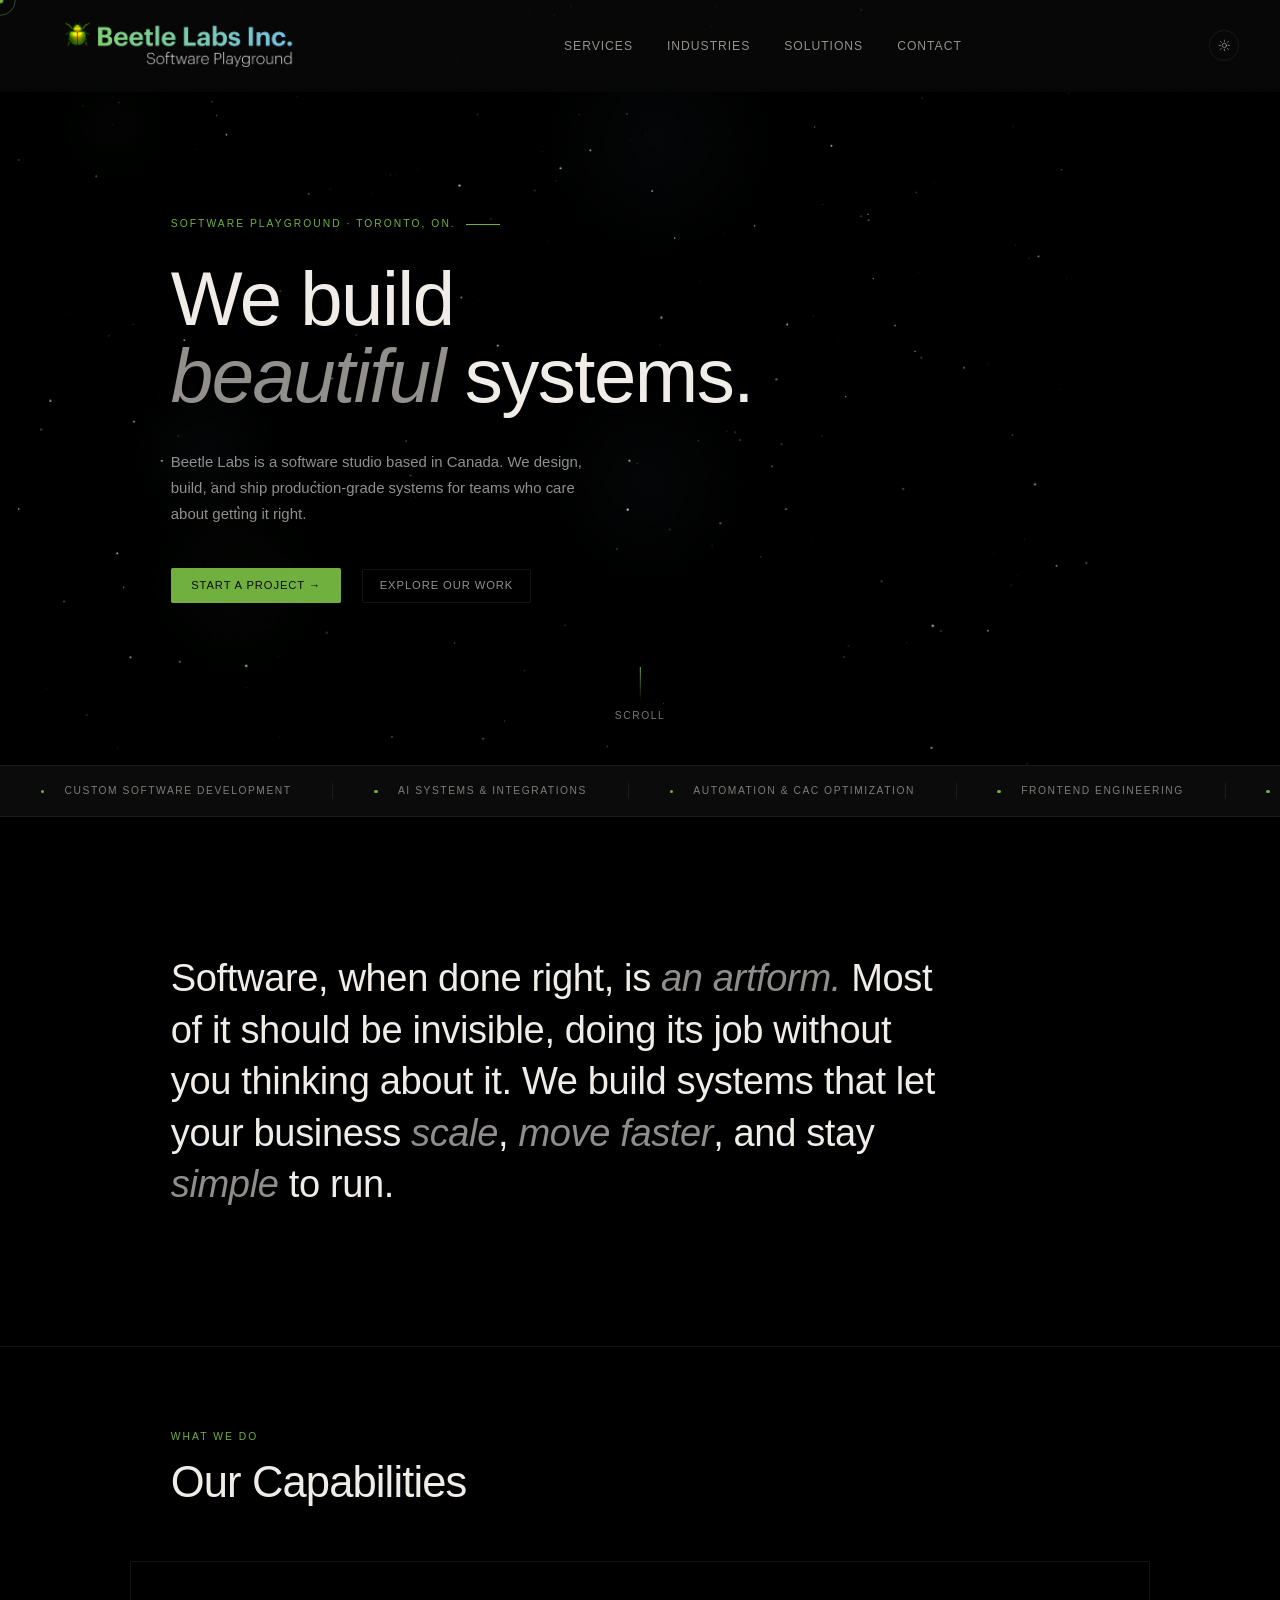
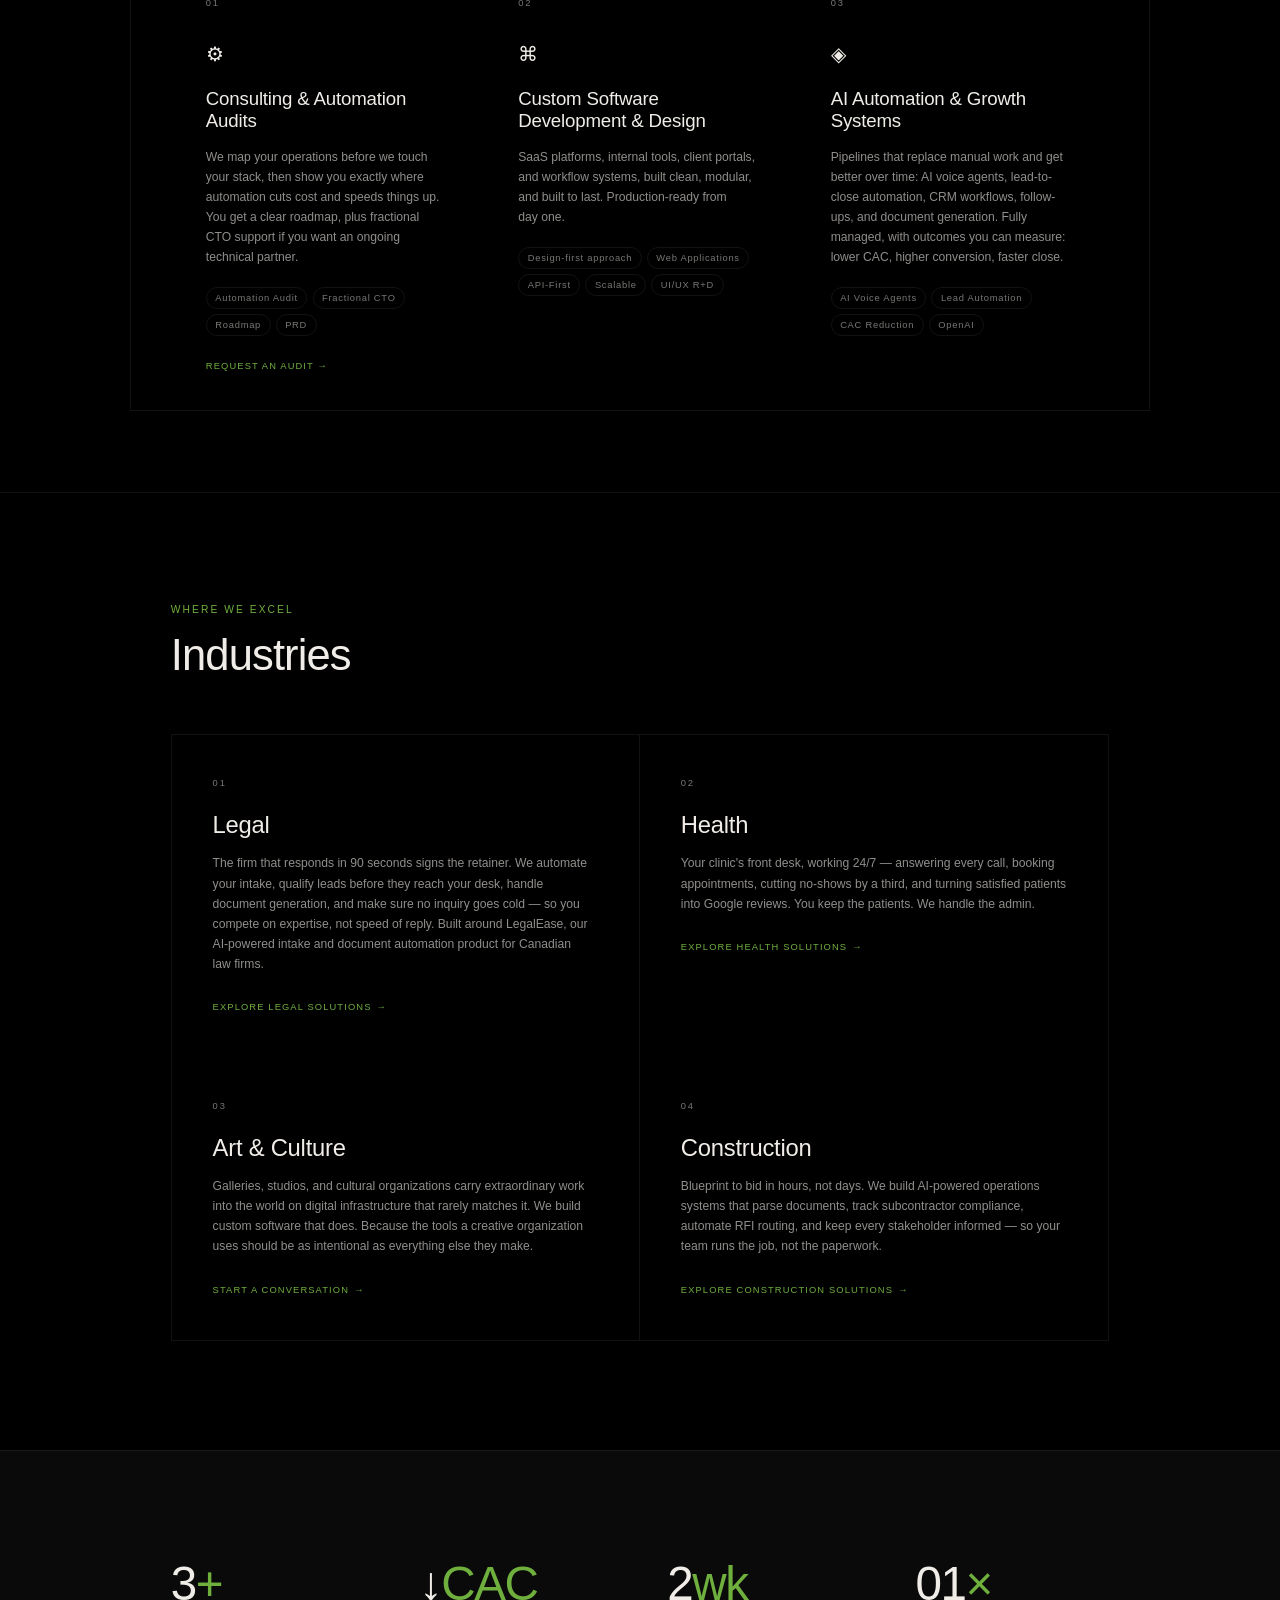
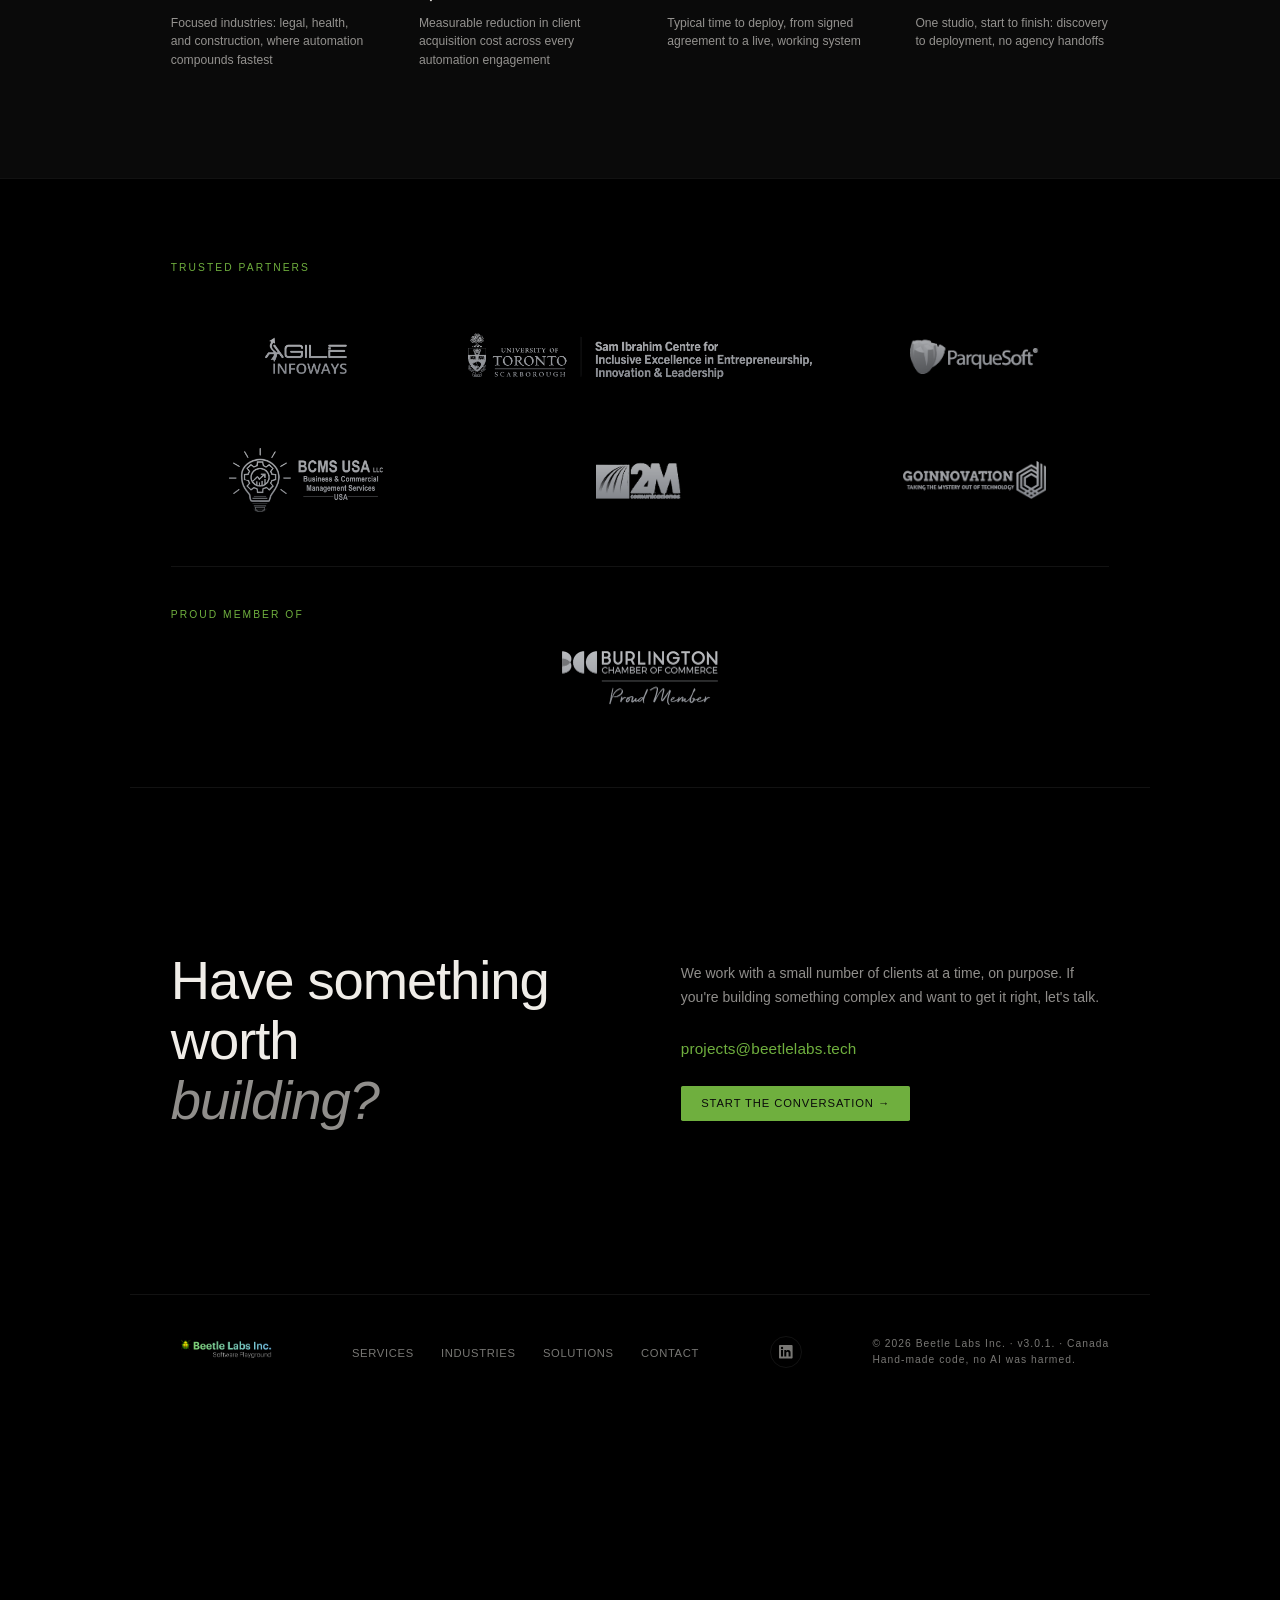
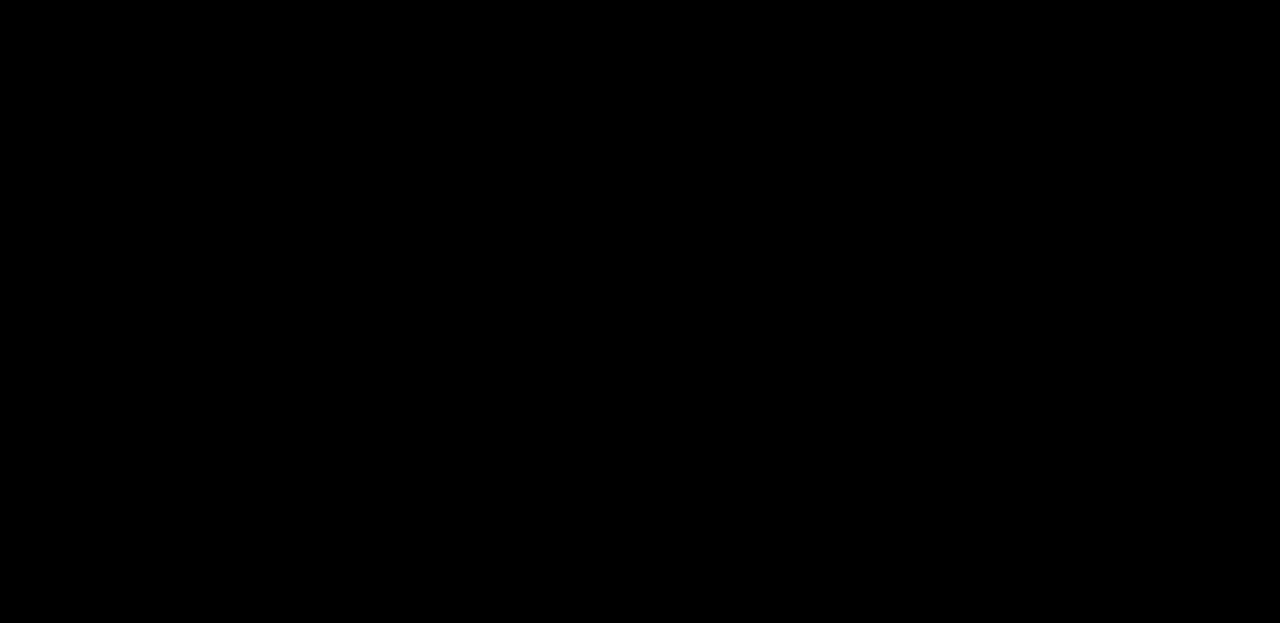
==== commit 4cfc3c75: "Point homepage share image back to apple-touch-icon until social-card.png exists Co-Authored-By: Cla" ====
--- a/index.html
+++ b/index.html
@@ -23,11 +23,11 @@
     <meta property="og:title" content="Beetle Labs · Creators of LegalEase · Software Studio, Toronto">
     <meta property="og:description" content="Creators of LegalEase. A boutique Toronto studio designing and building custom software for teams that care how it's made.">
     <meta property="og:url" content="https://beetlelabs.tech/">
-    <meta property="og:image" content="https://beetlelabs.tech/assets/img/social-card.png">
+    <meta property="og:image" content="https://beetlelabs.tech/apple-touch-icon.png">
     <meta name="twitter:card" content="summary_large_image">
     <meta name="twitter:title" content="Beetle Labs · Creators of LegalEase · Software Studio, Toronto">
     <meta name="twitter:description" content="Creators of LegalEase. Custom software, design and technology consulting from a boutique Toronto studio.">
-    <meta name="twitter:image" content="https://beetlelabs.tech/assets/img/social-card.png">
+    <meta name="twitter:image" content="https://beetlelabs.tech/apple-touch-icon.png">
 
     <script type="application/ld+json">
     {
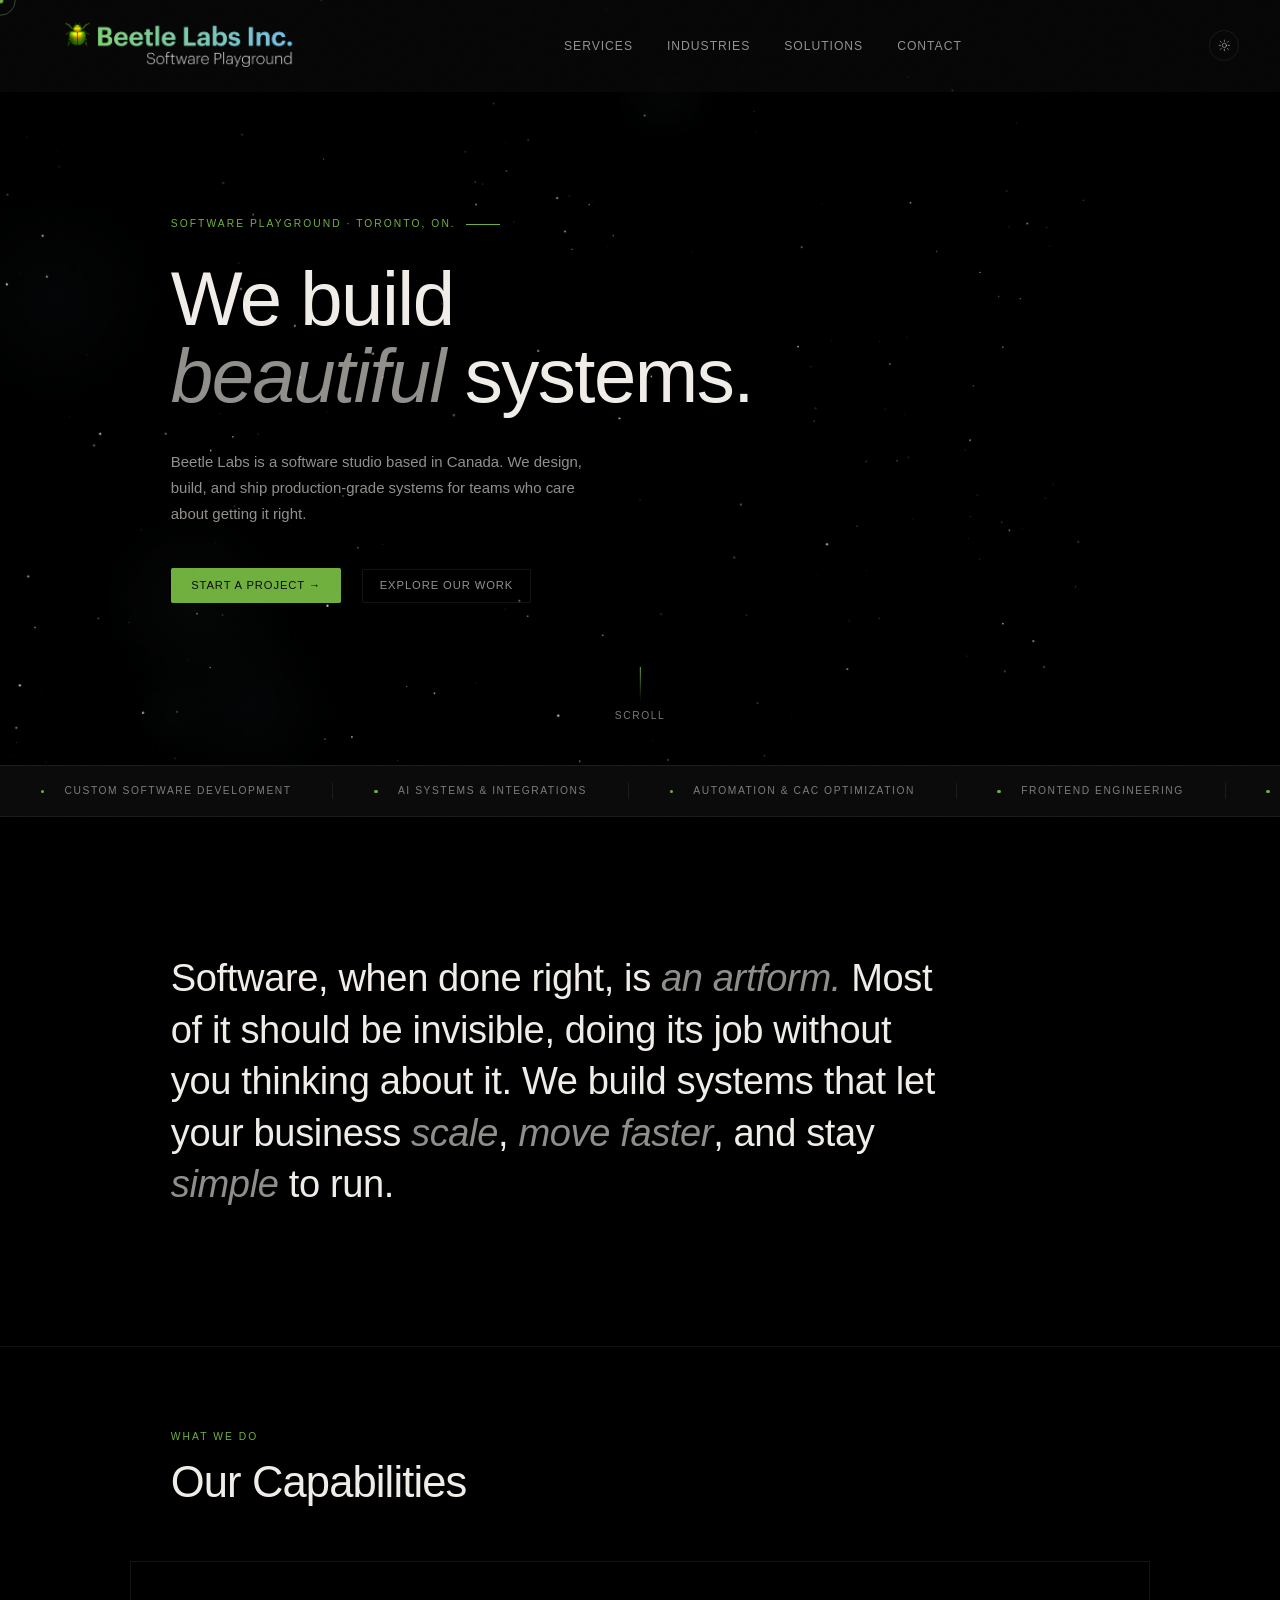
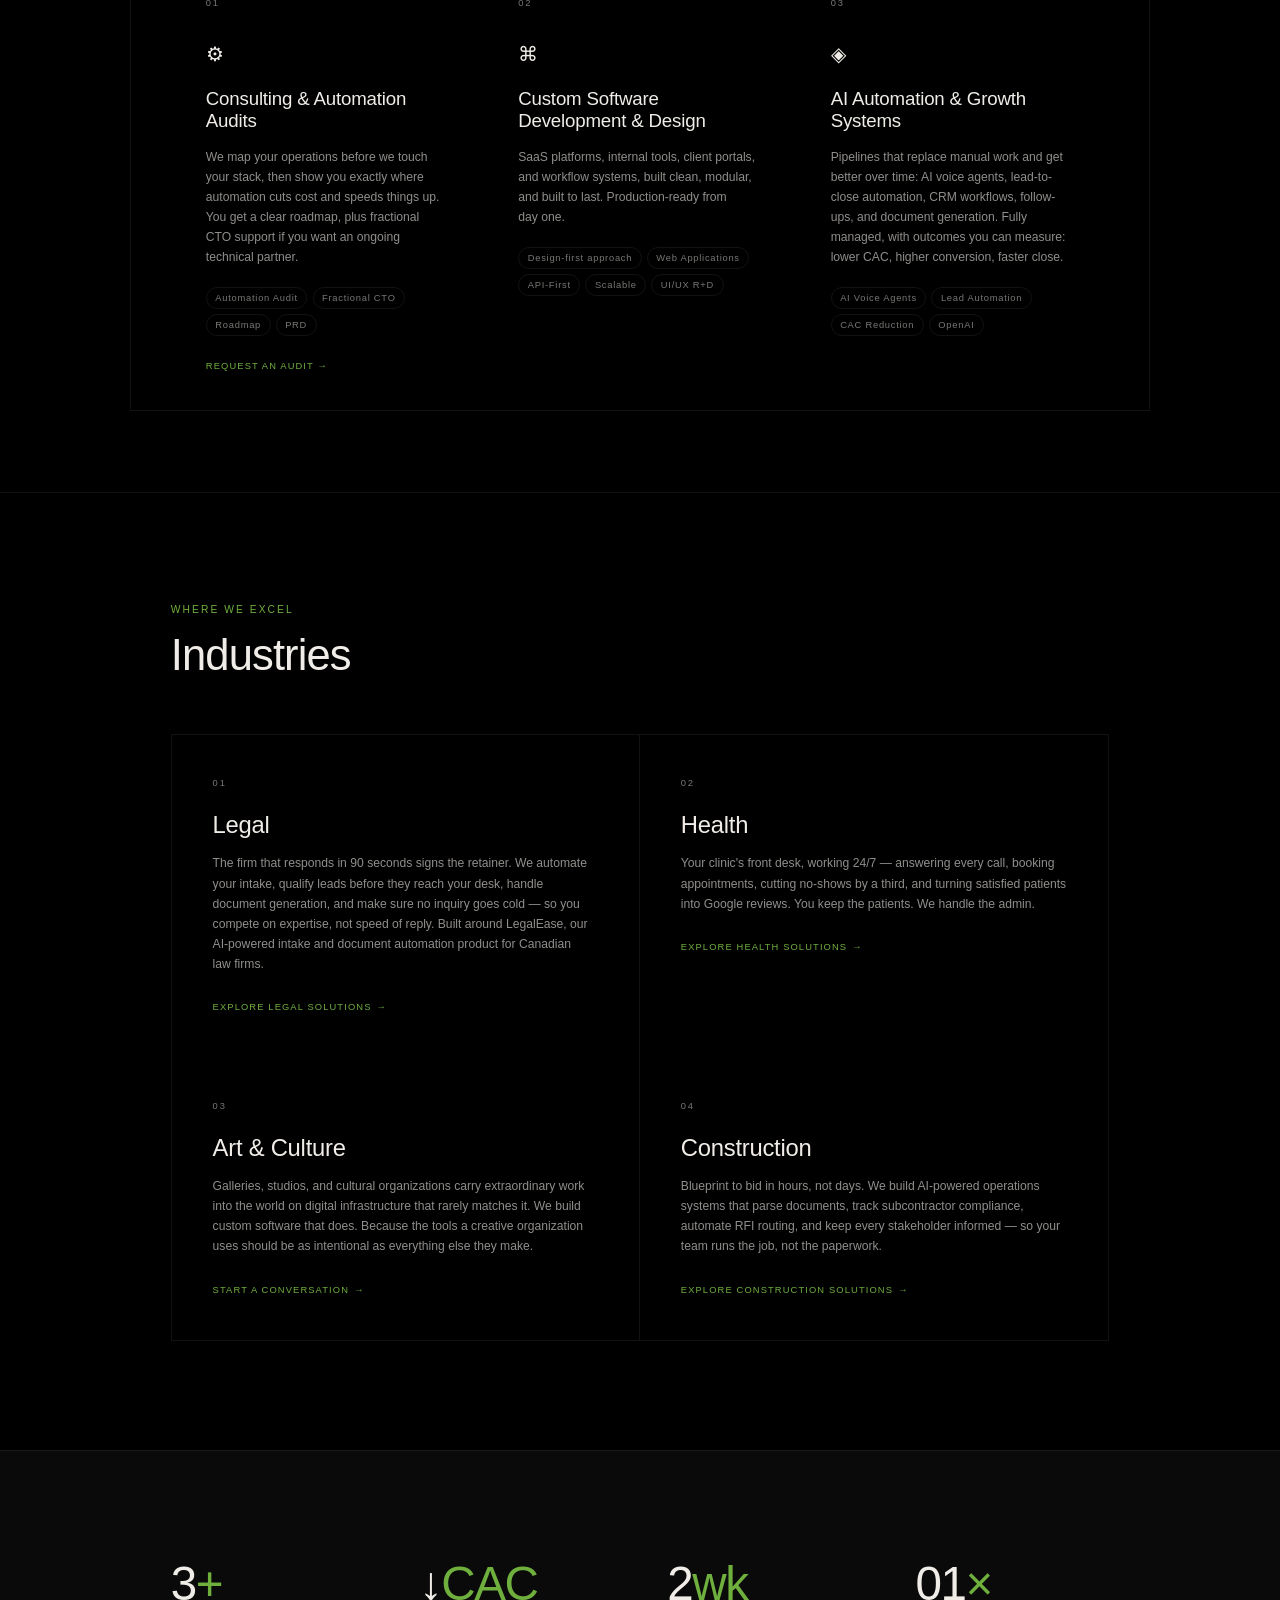
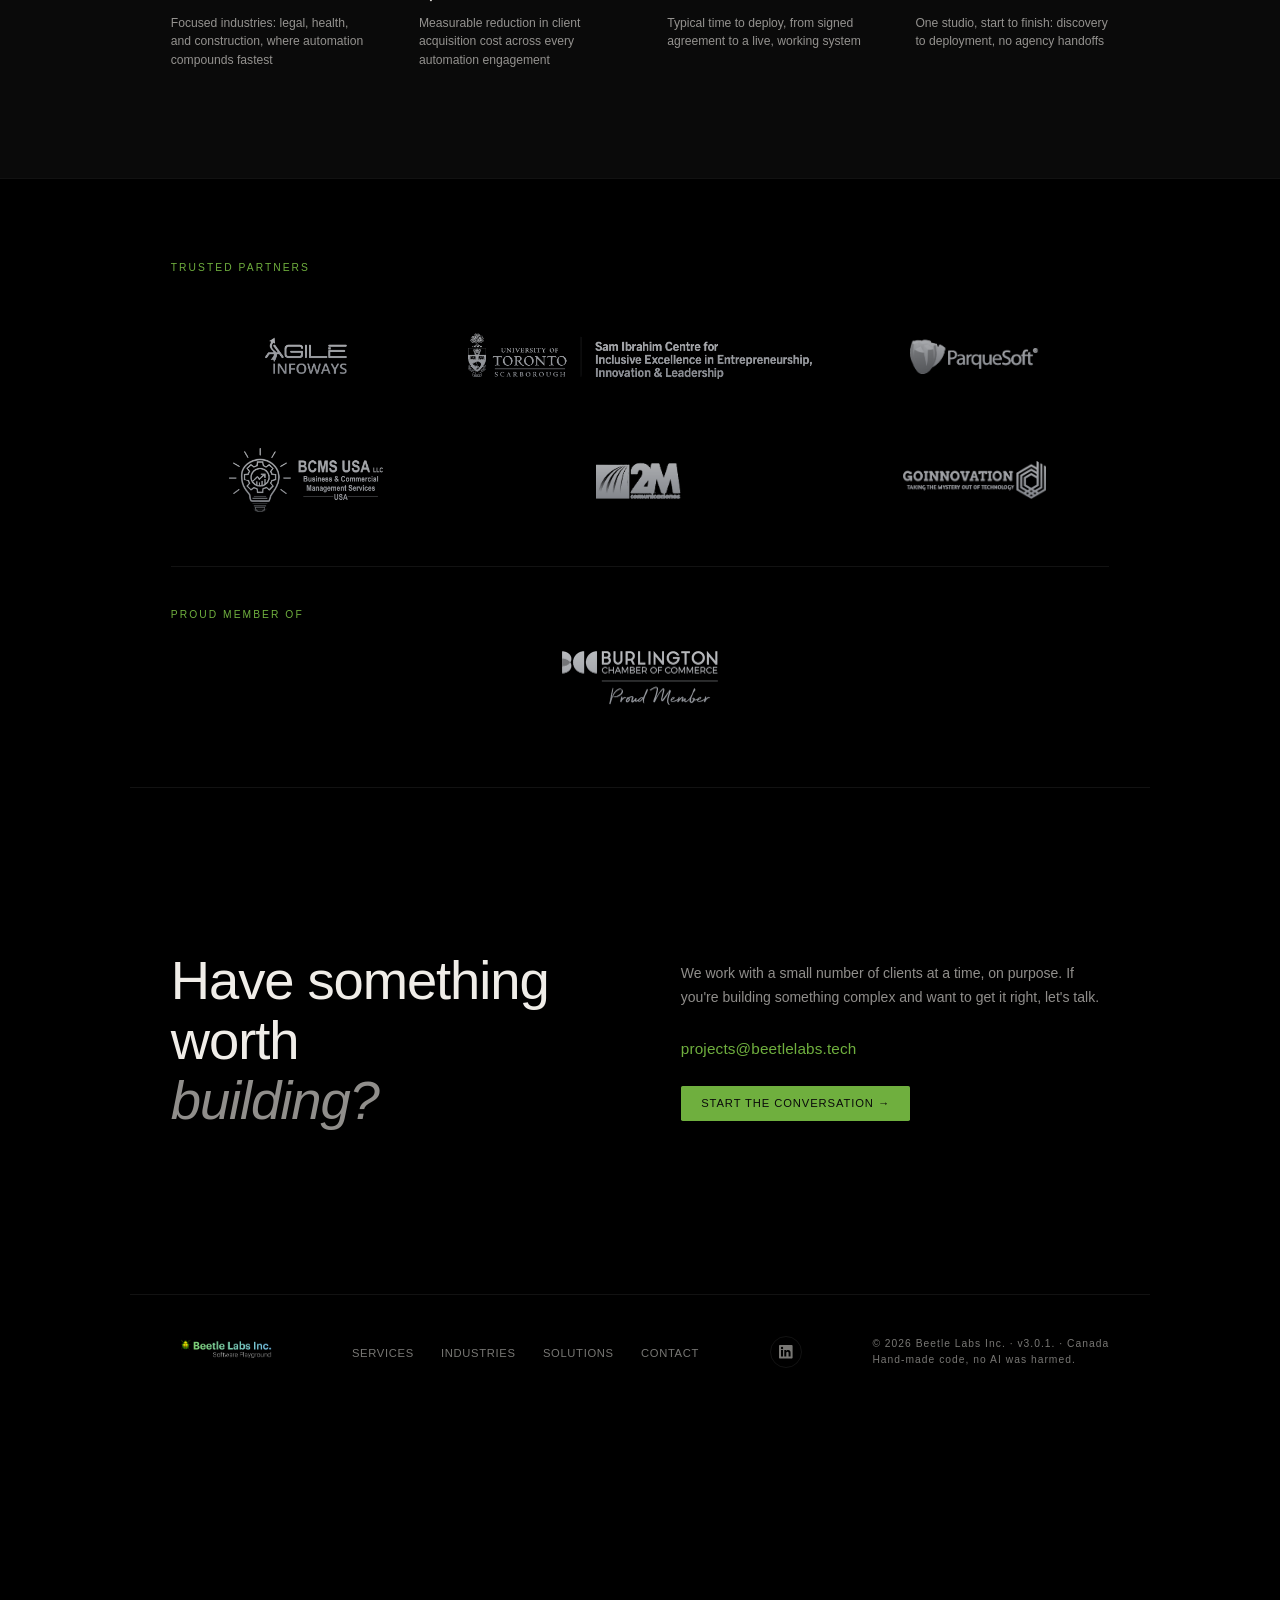
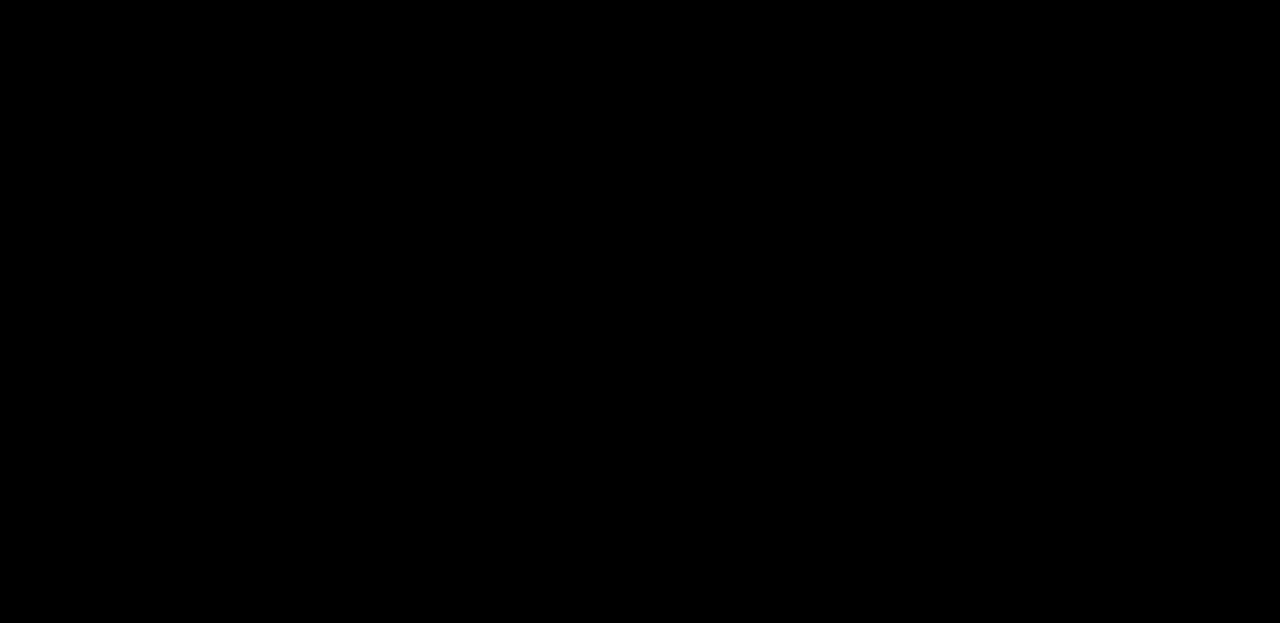
==== commit 5245adaa: "Restore original partner logo hover (drop background box from hover gating) Co-Authored-By: Claude O" ====
--- a/index.html
+++ b/index.html
@@ -62,7 +62,7 @@
       }
     }
     </script>
-    <link rel="stylesheet" href="assets/css/styles.css?v=2.4">
+    <link rel="stylesheet" href="assets/css/styles.css?v=2.5">
     <script defer src="/_vercel/insights/script.js"></script>
 </head>
 <body>
--- a/assets/css/styles.css
+++ b/assets/css/styles.css
@@ -1400,7 +1400,6 @@
             .service-card:hover,
             .process-step:hover,
             .suite-strip-item:hover,
-            .partner-item:hover,
             .outcome-item:hover { background: var(--bg3); }
             .btn-ghost:hover { border-color: var(--border-hover); color: var(--text); }
         }
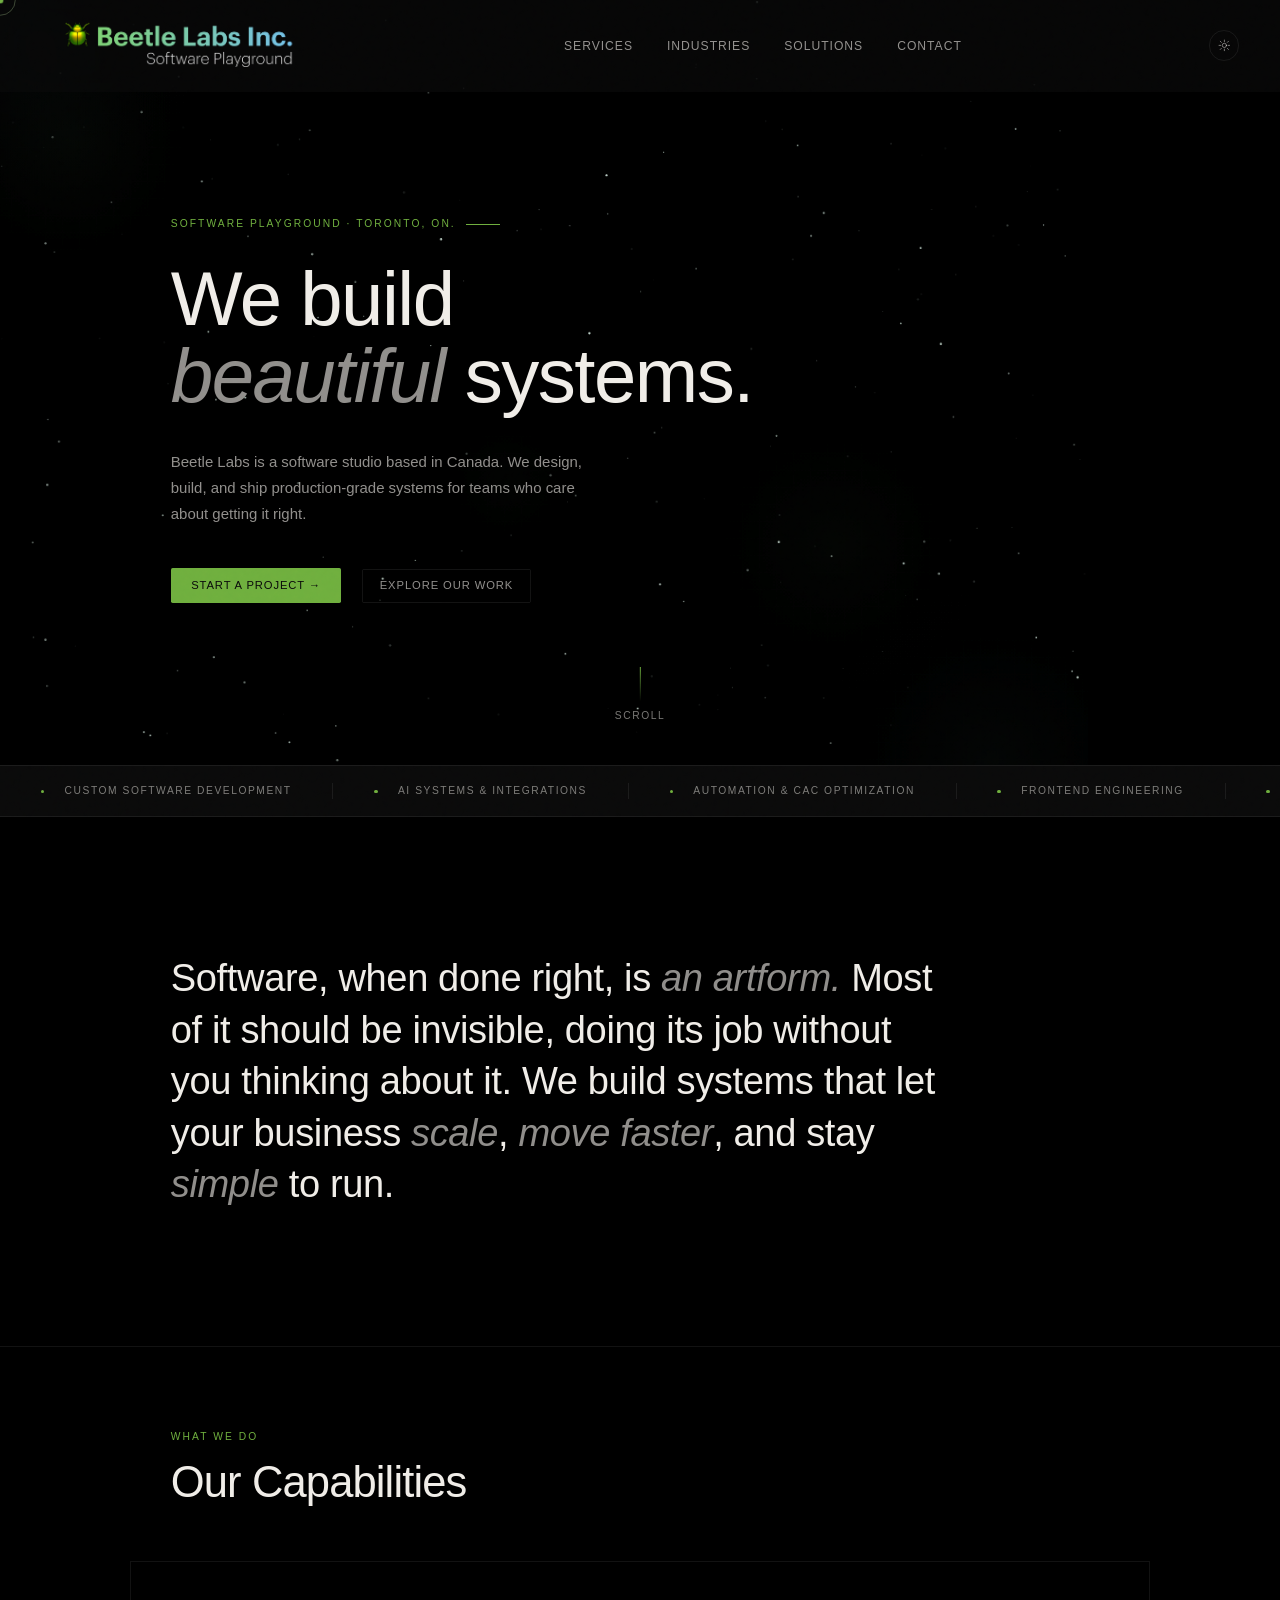
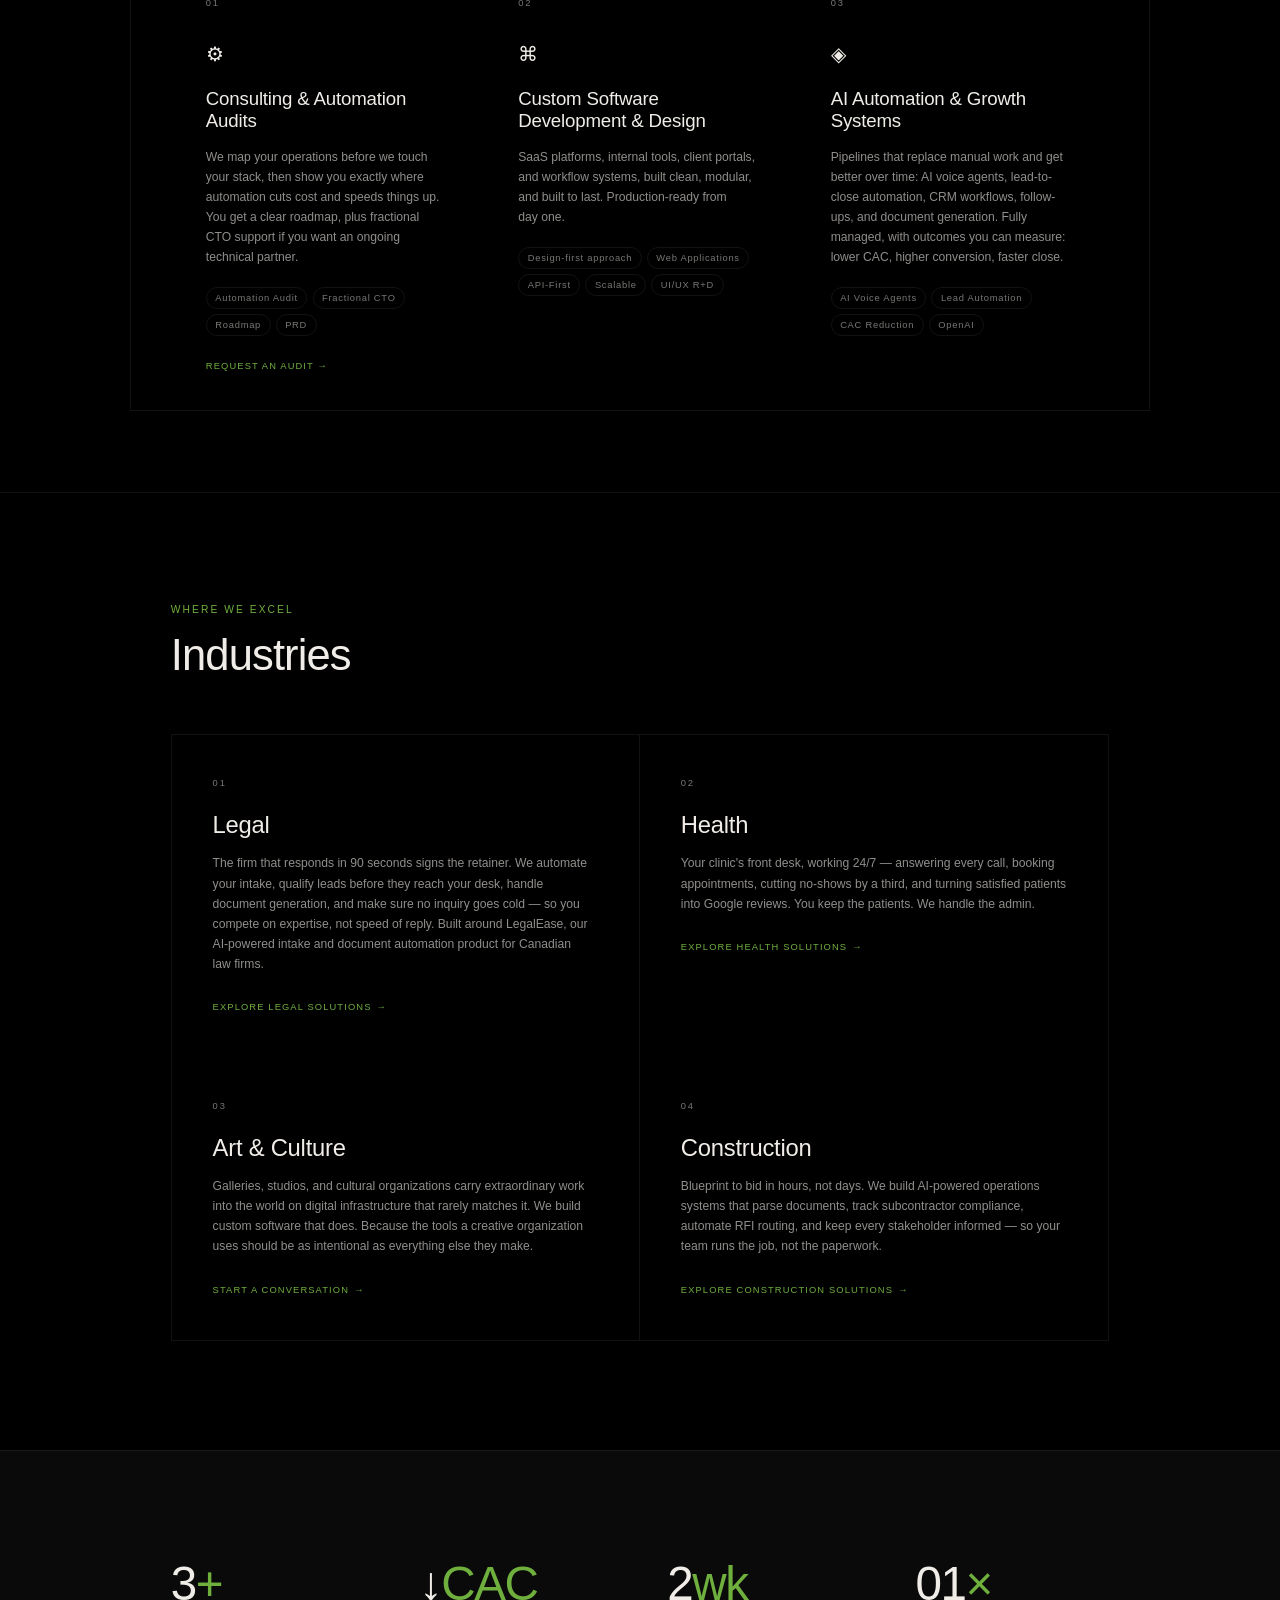
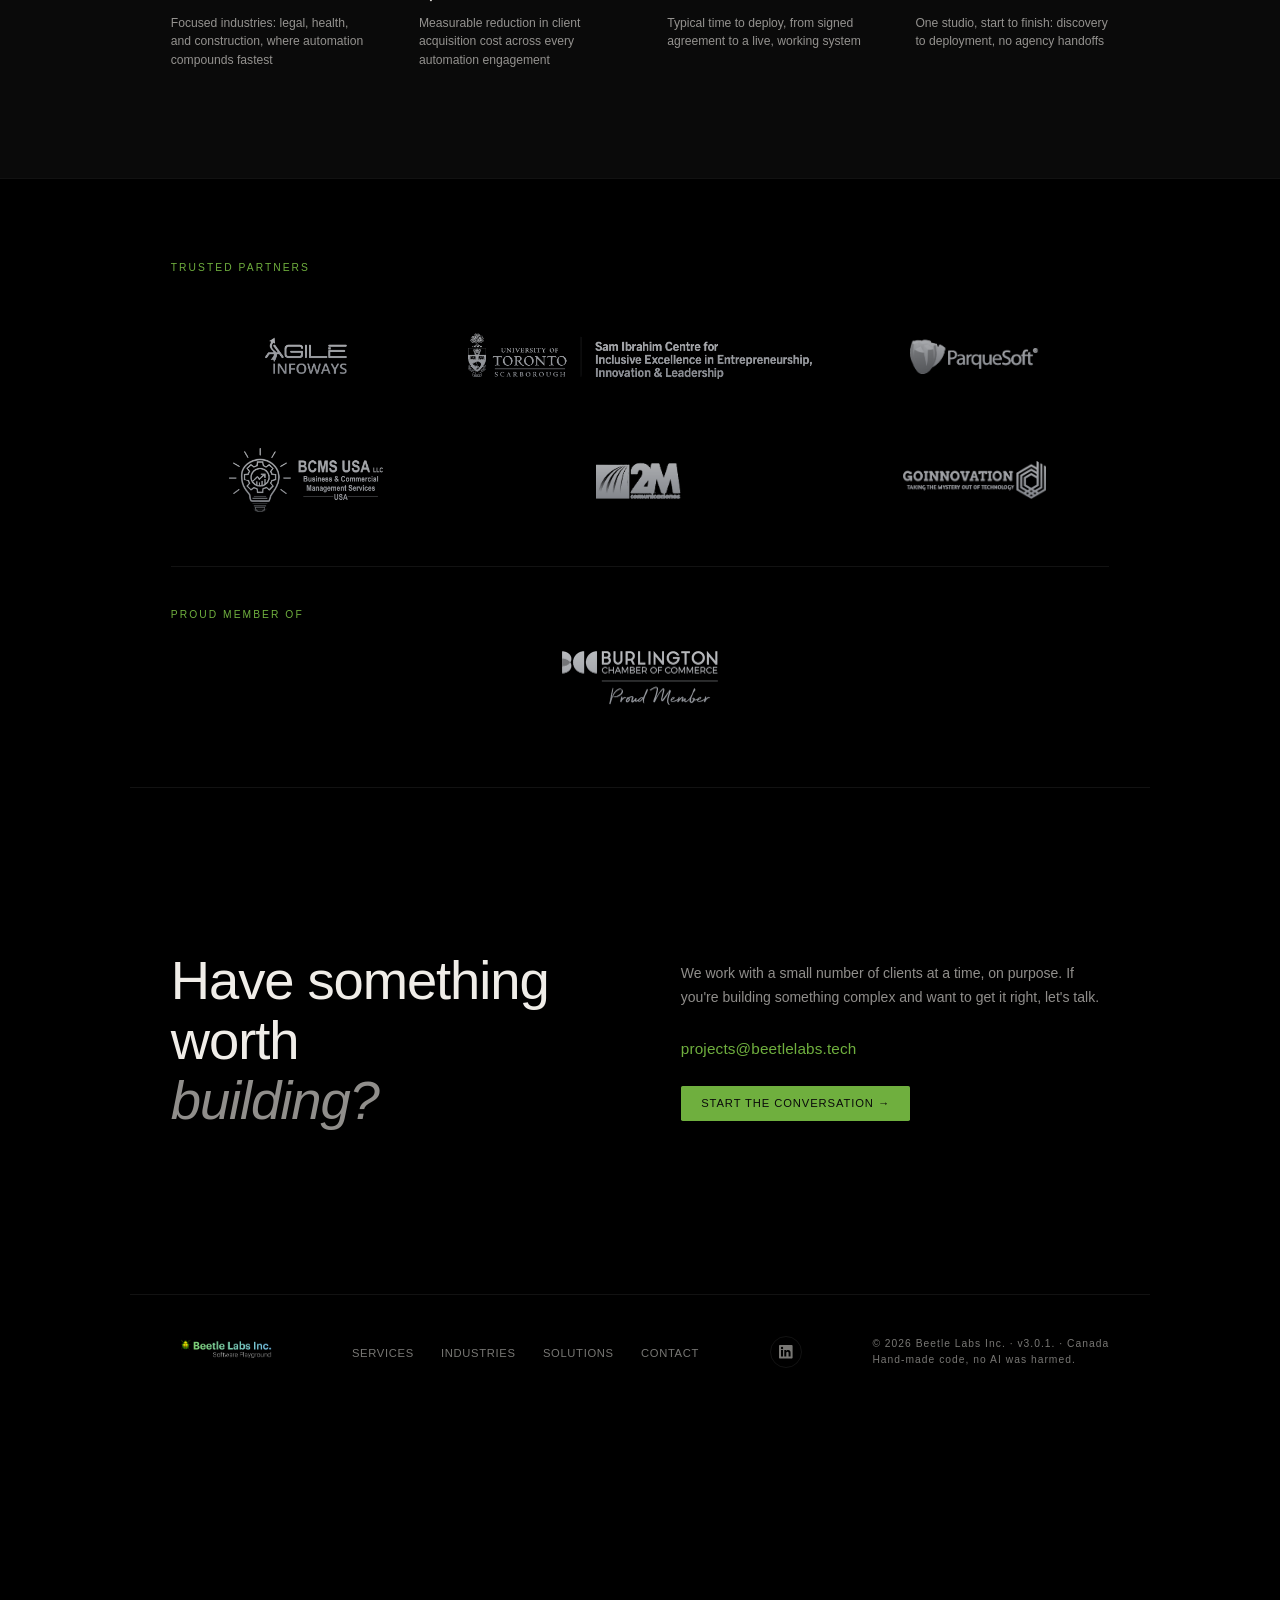
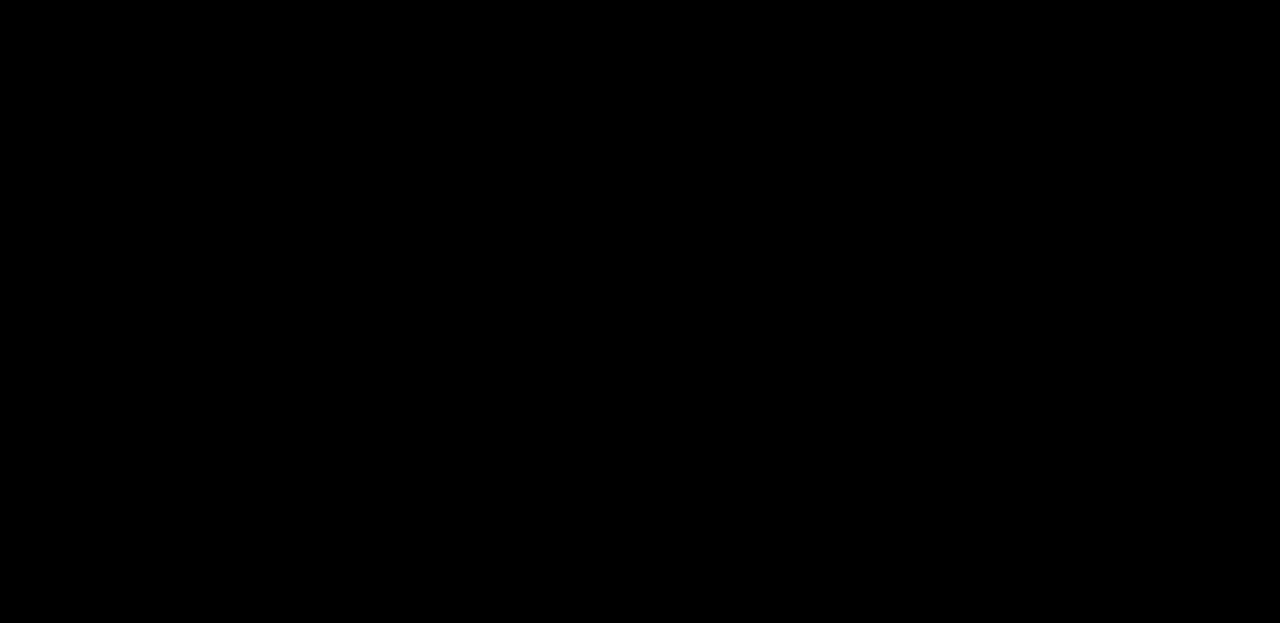
==== commit aa07a784: "metadata: update JSON-LD slogan from 'Software Playground' to 'Creators of LegalEase' Co-Authored-By" ====
--- a/index.html
+++ b/index.html
@@ -35,7 +35,7 @@
       "@type": "ProfessionalService",
       "name": "Beetle Labs Inc.",
       "alternateName": "Beetle Labs",
-      "slogan": "Software Playground",
+      "slogan": "Creators of LegalEase",
       "description": "Boutique Toronto software studio for custom software development, product design and technology consulting. Creators of LegalEase.",
       "url": "https://beetlelabs.tech/",
       "logo": "https://beetlelabs.tech/apple-touch-icon.png",
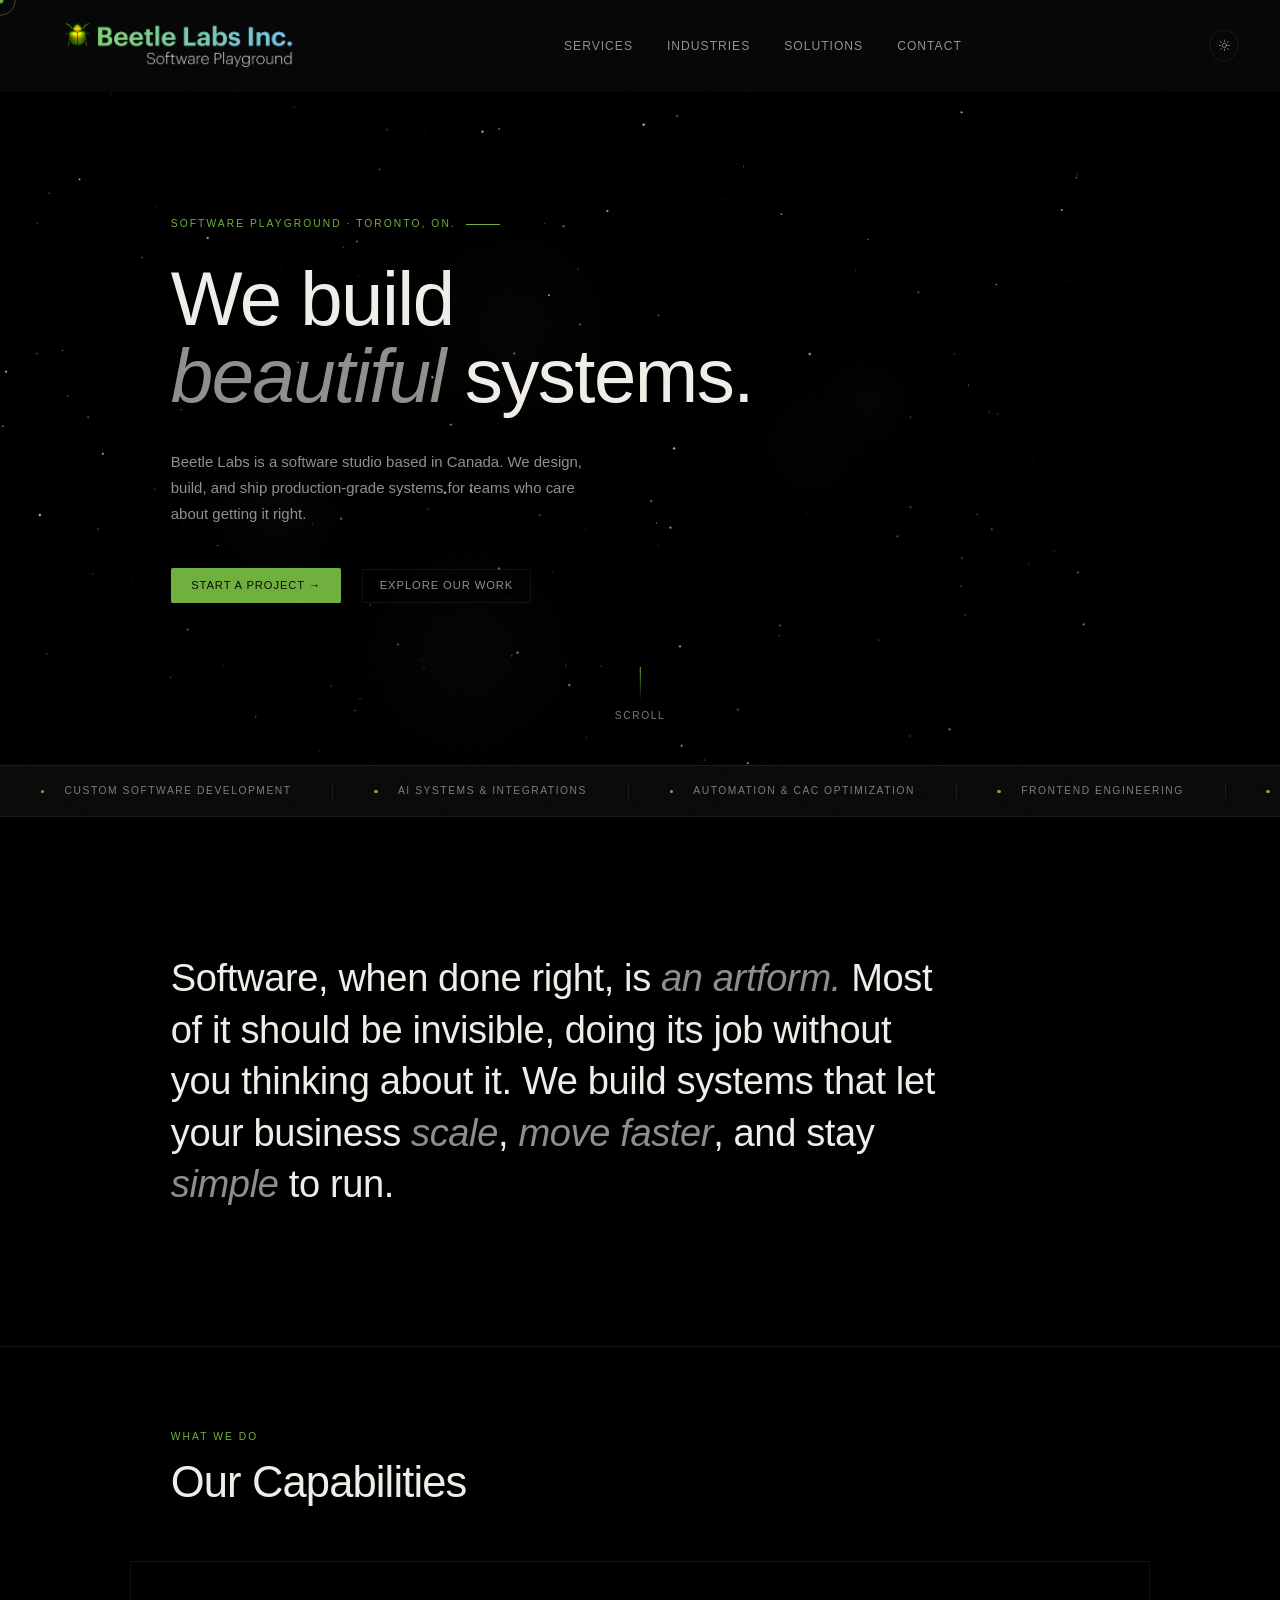
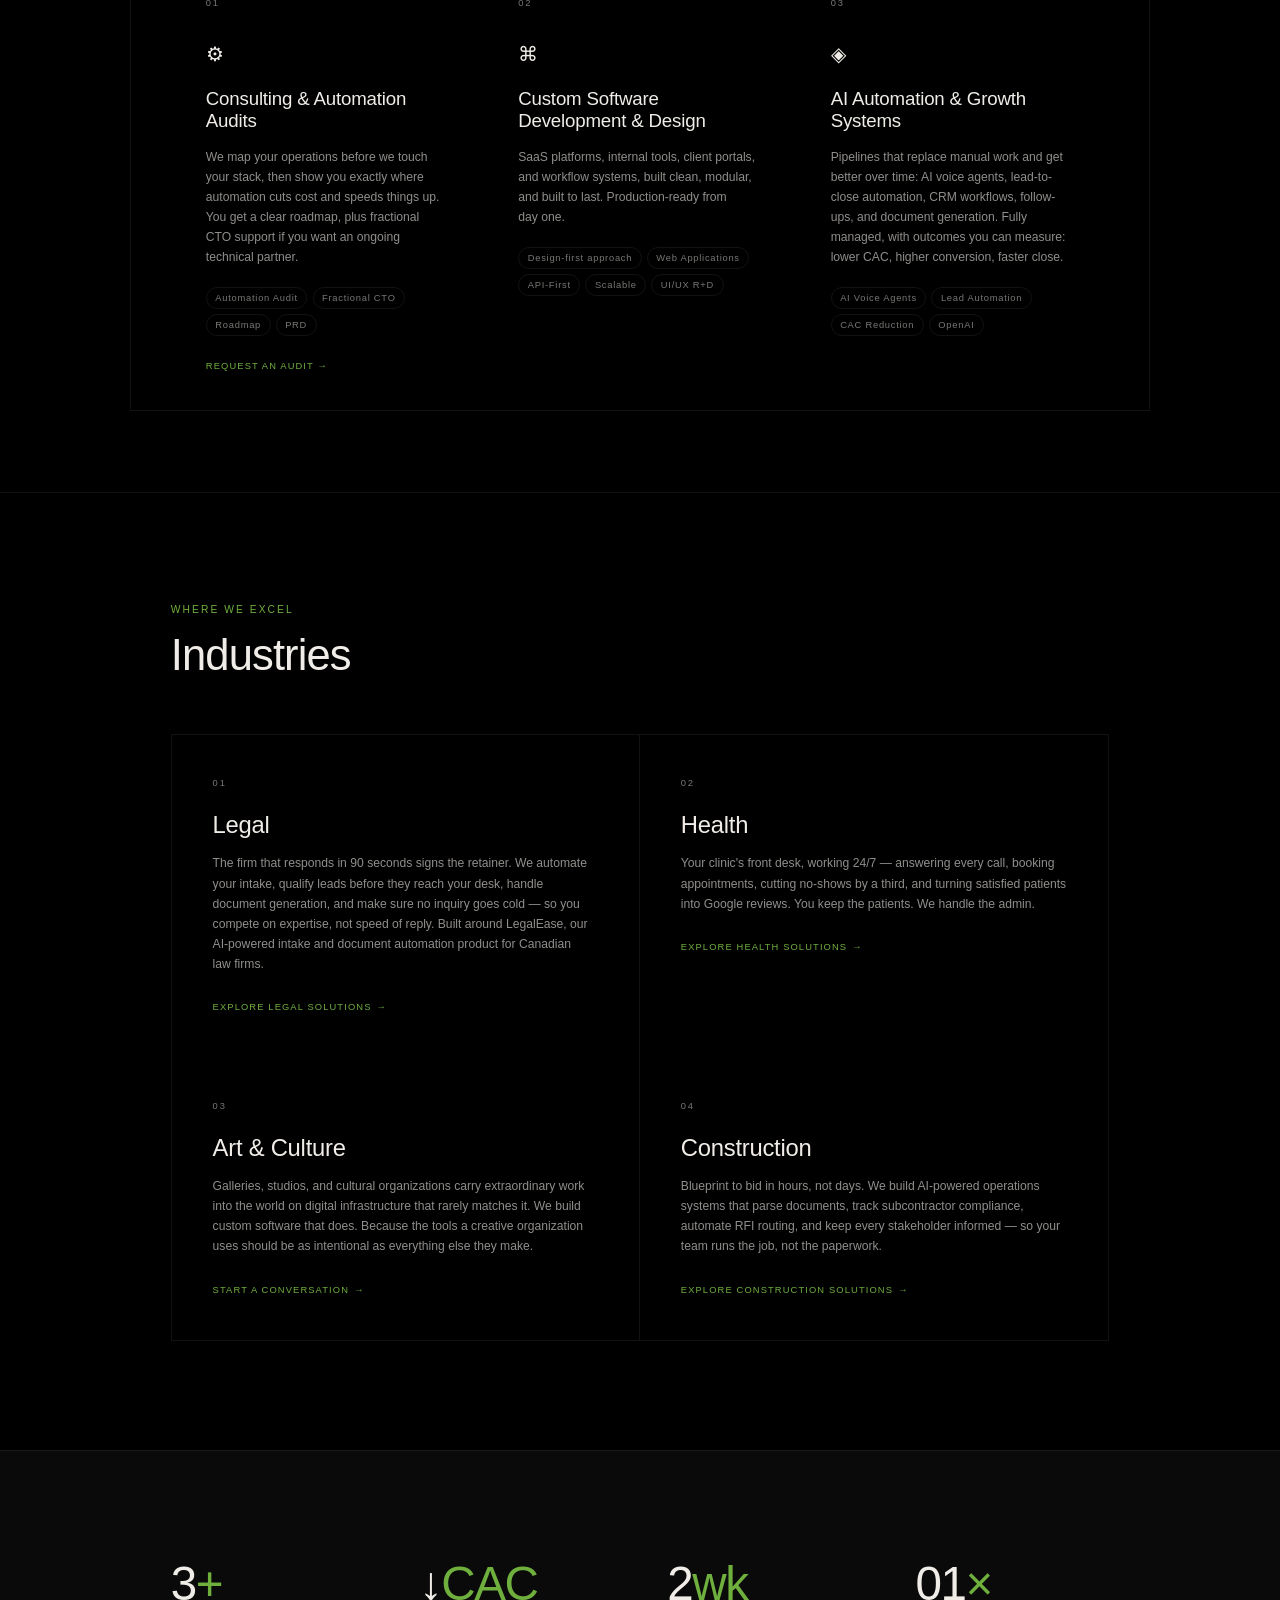
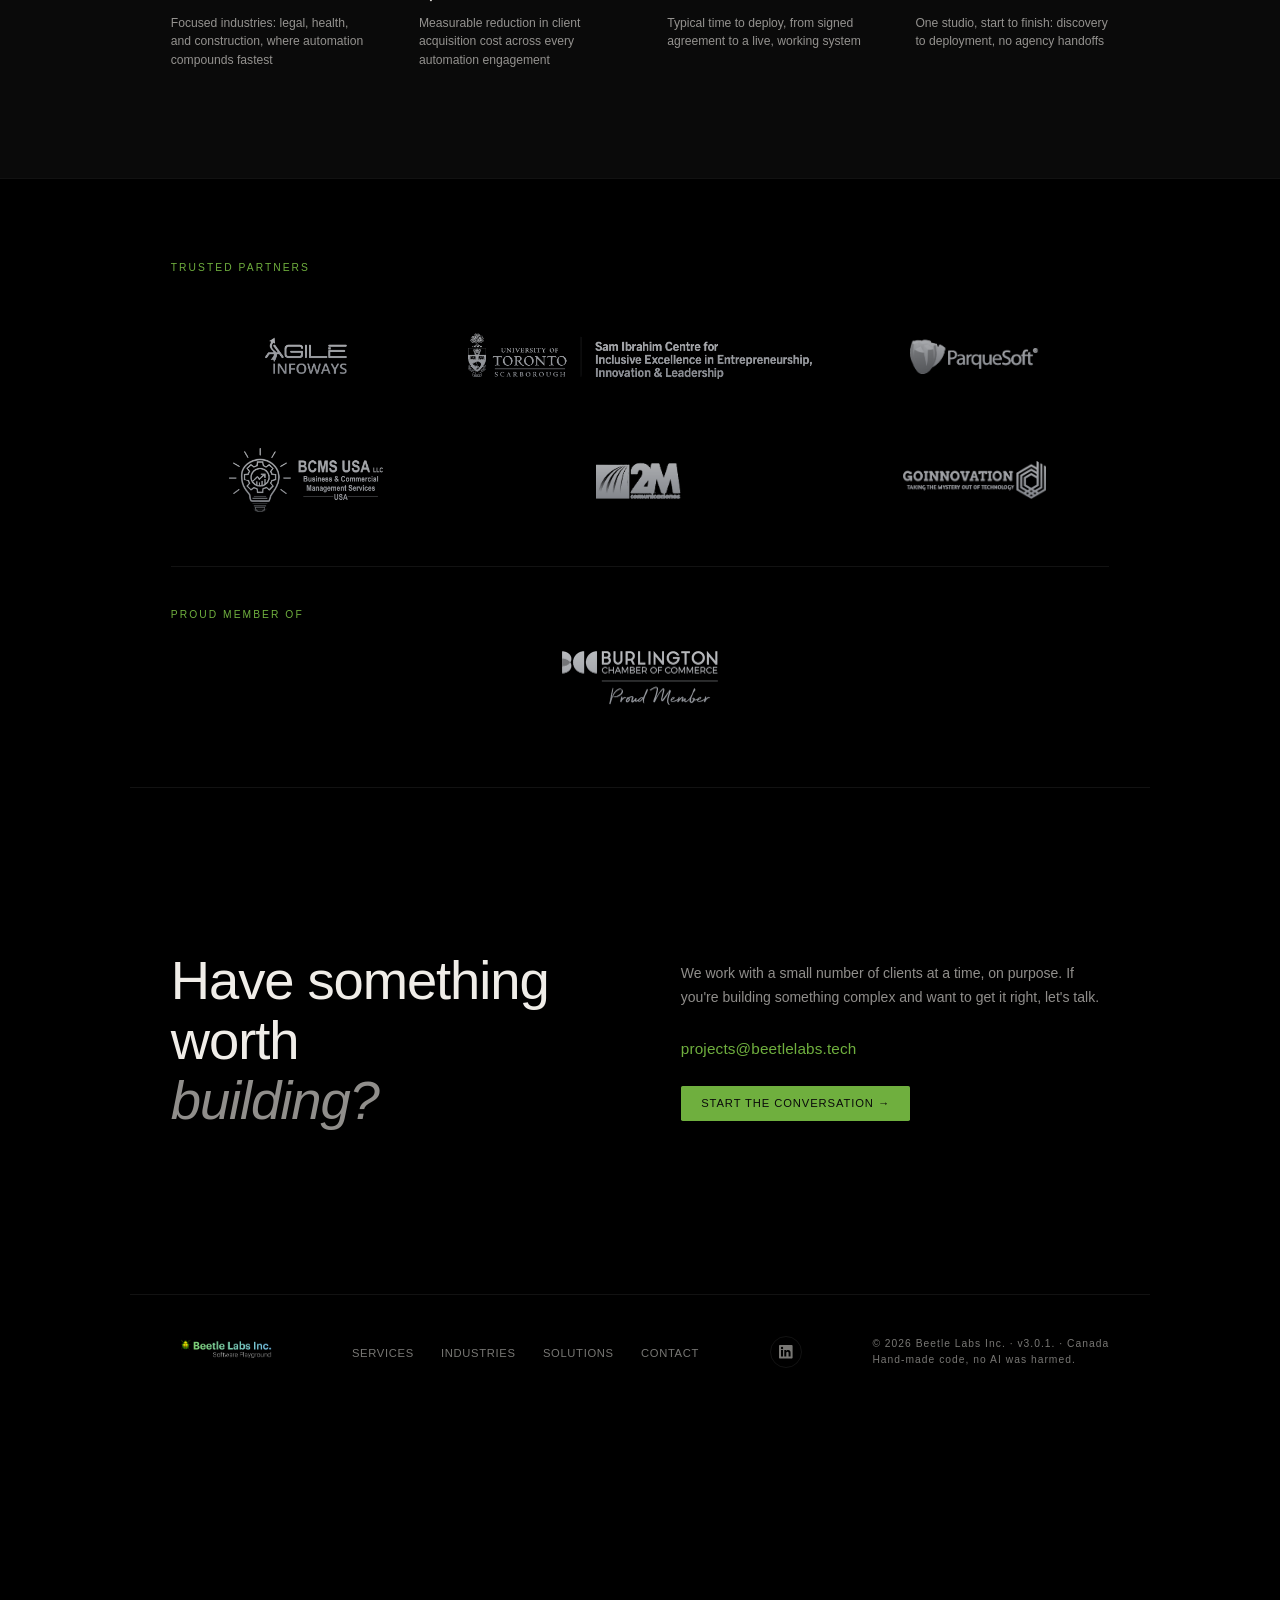
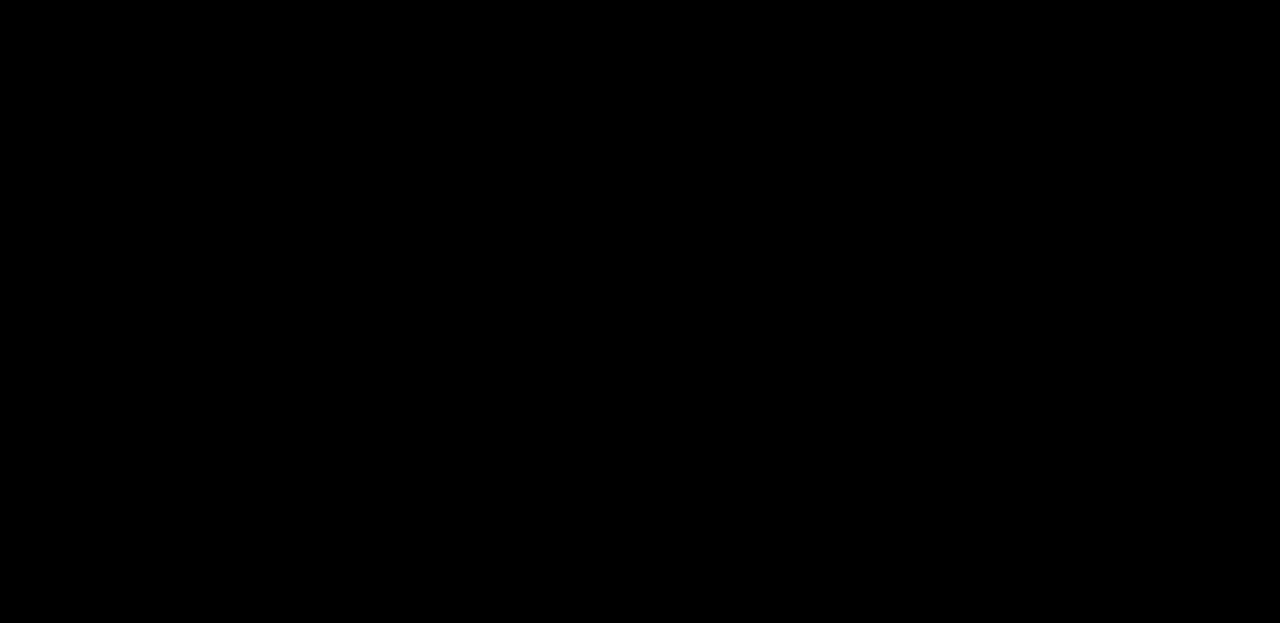
==== commit 91540cf4: "Homepage title: Beetle Labs · Software Playground · Creators of LegalEase Co-Authored-By: Claude Opu" ====
--- a/index.html
+++ b/index.html
@@ -3,7 +3,7 @@
 <head>
     <meta charset="UTF-8">
     <meta name="viewport" content="width=device-width, initial-scale=1.0">
-    <title>Beetle Labs · Creators of LegalEase · Software Studio, Toronto</title>
+    <title>Beetle Labs · Software Playground · Creators of LegalEase</title>
     <link rel="icon" type="image/png" href="/favicon-96x96.png" sizes="96x96" />
     <link rel="icon" type="image/svg+xml" href="/favicon.svg" />
     <link rel="shortcut icon" href="/favicon.ico" />
@@ -20,12 +20,12 @@
     <link rel="canonical" href="https://beetlelabs.tech/">
     <meta property="og:type" content="website">
     <meta property="og:site_name" content="Beetle Labs">
-    <meta property="og:title" content="Beetle Labs · Creators of LegalEase · Software Studio, Toronto">
+    <meta property="og:title" content="Beetle Labs · Software Playground · Creators of LegalEase">
     <meta property="og:description" content="Creators of LegalEase. A boutique Toronto studio designing and building custom software for teams that care how it's made.">
     <meta property="og:url" content="https://beetlelabs.tech/">
     <meta property="og:image" content="https://beetlelabs.tech/apple-touch-icon.png">
     <meta name="twitter:card" content="summary_large_image">
-    <meta name="twitter:title" content="Beetle Labs · Creators of LegalEase · Software Studio, Toronto">
+    <meta name="twitter:title" content="Beetle Labs · Software Playground · Creators of LegalEase">
     <meta name="twitter:description" content="Creators of LegalEase. Custom software, design and technology consulting from a boutique Toronto studio.">
     <meta name="twitter:image" content="https://beetlelabs.tech/apple-touch-icon.png">
 
